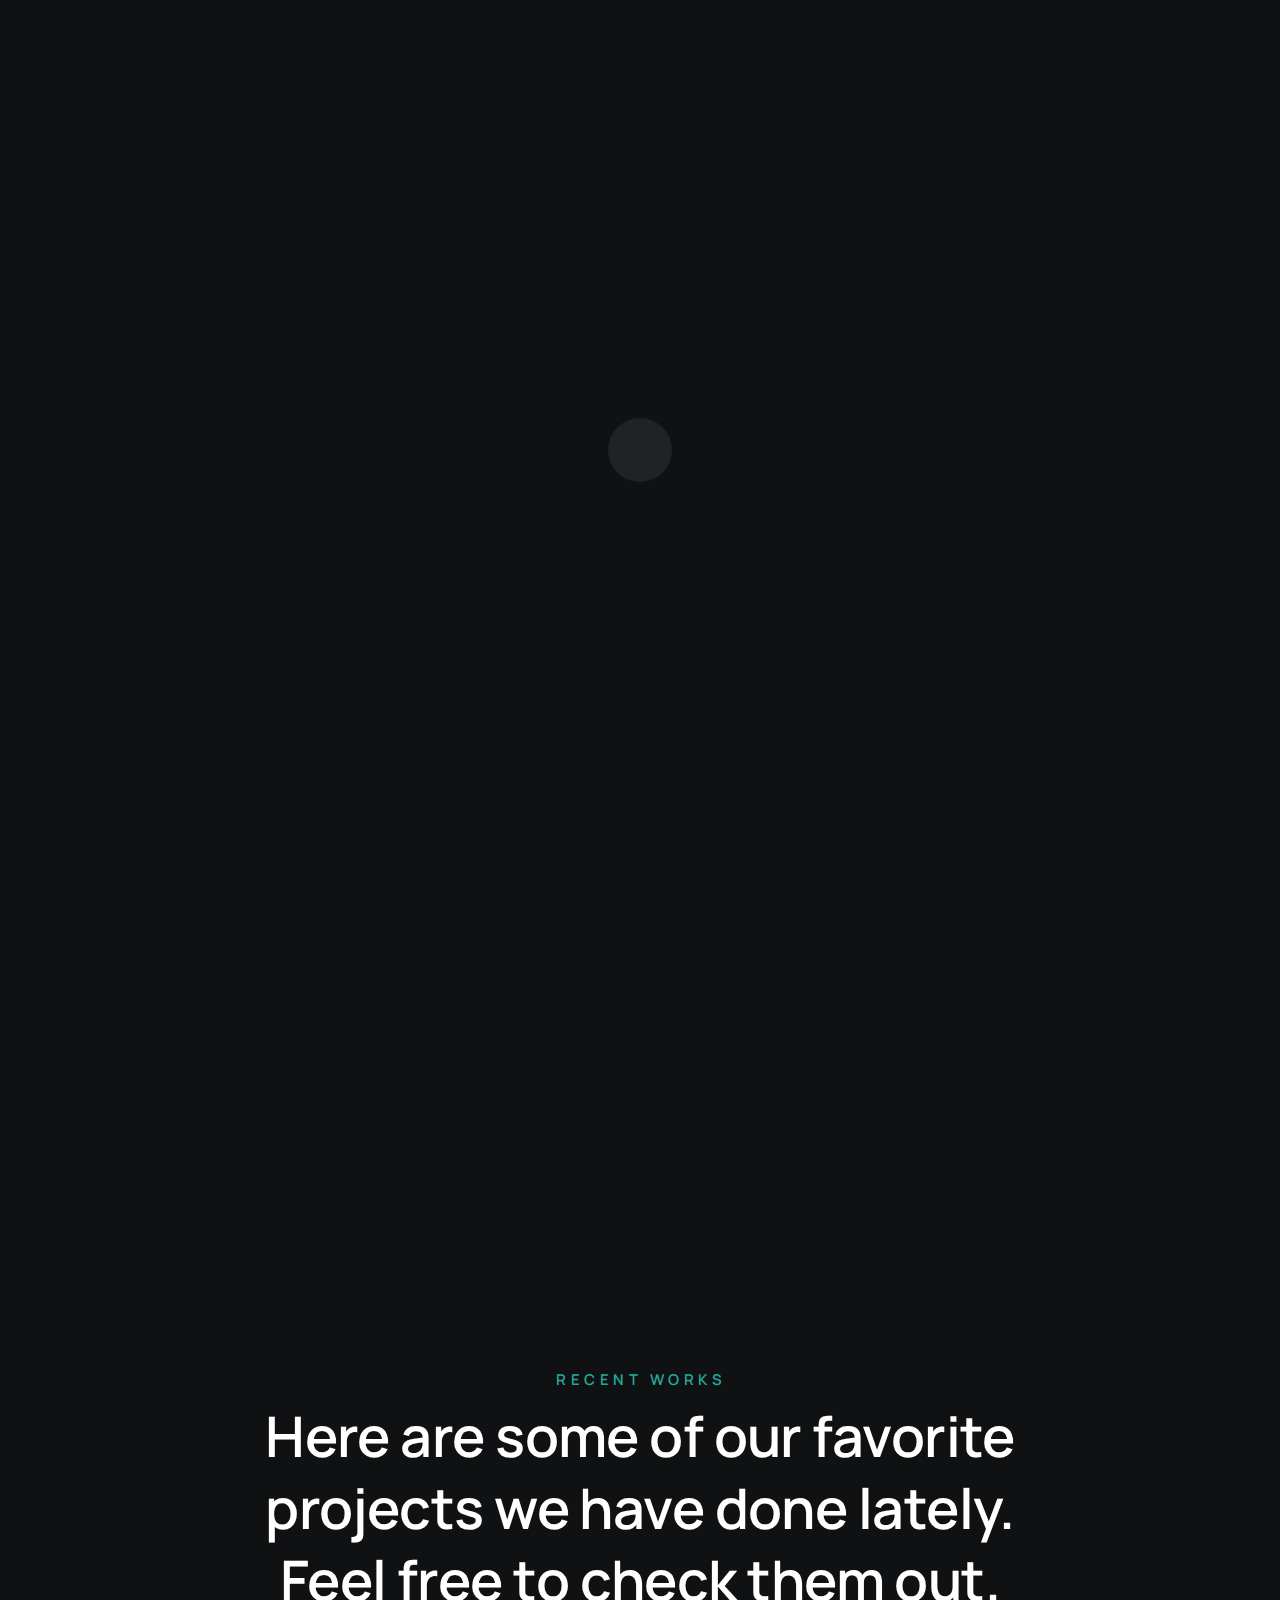
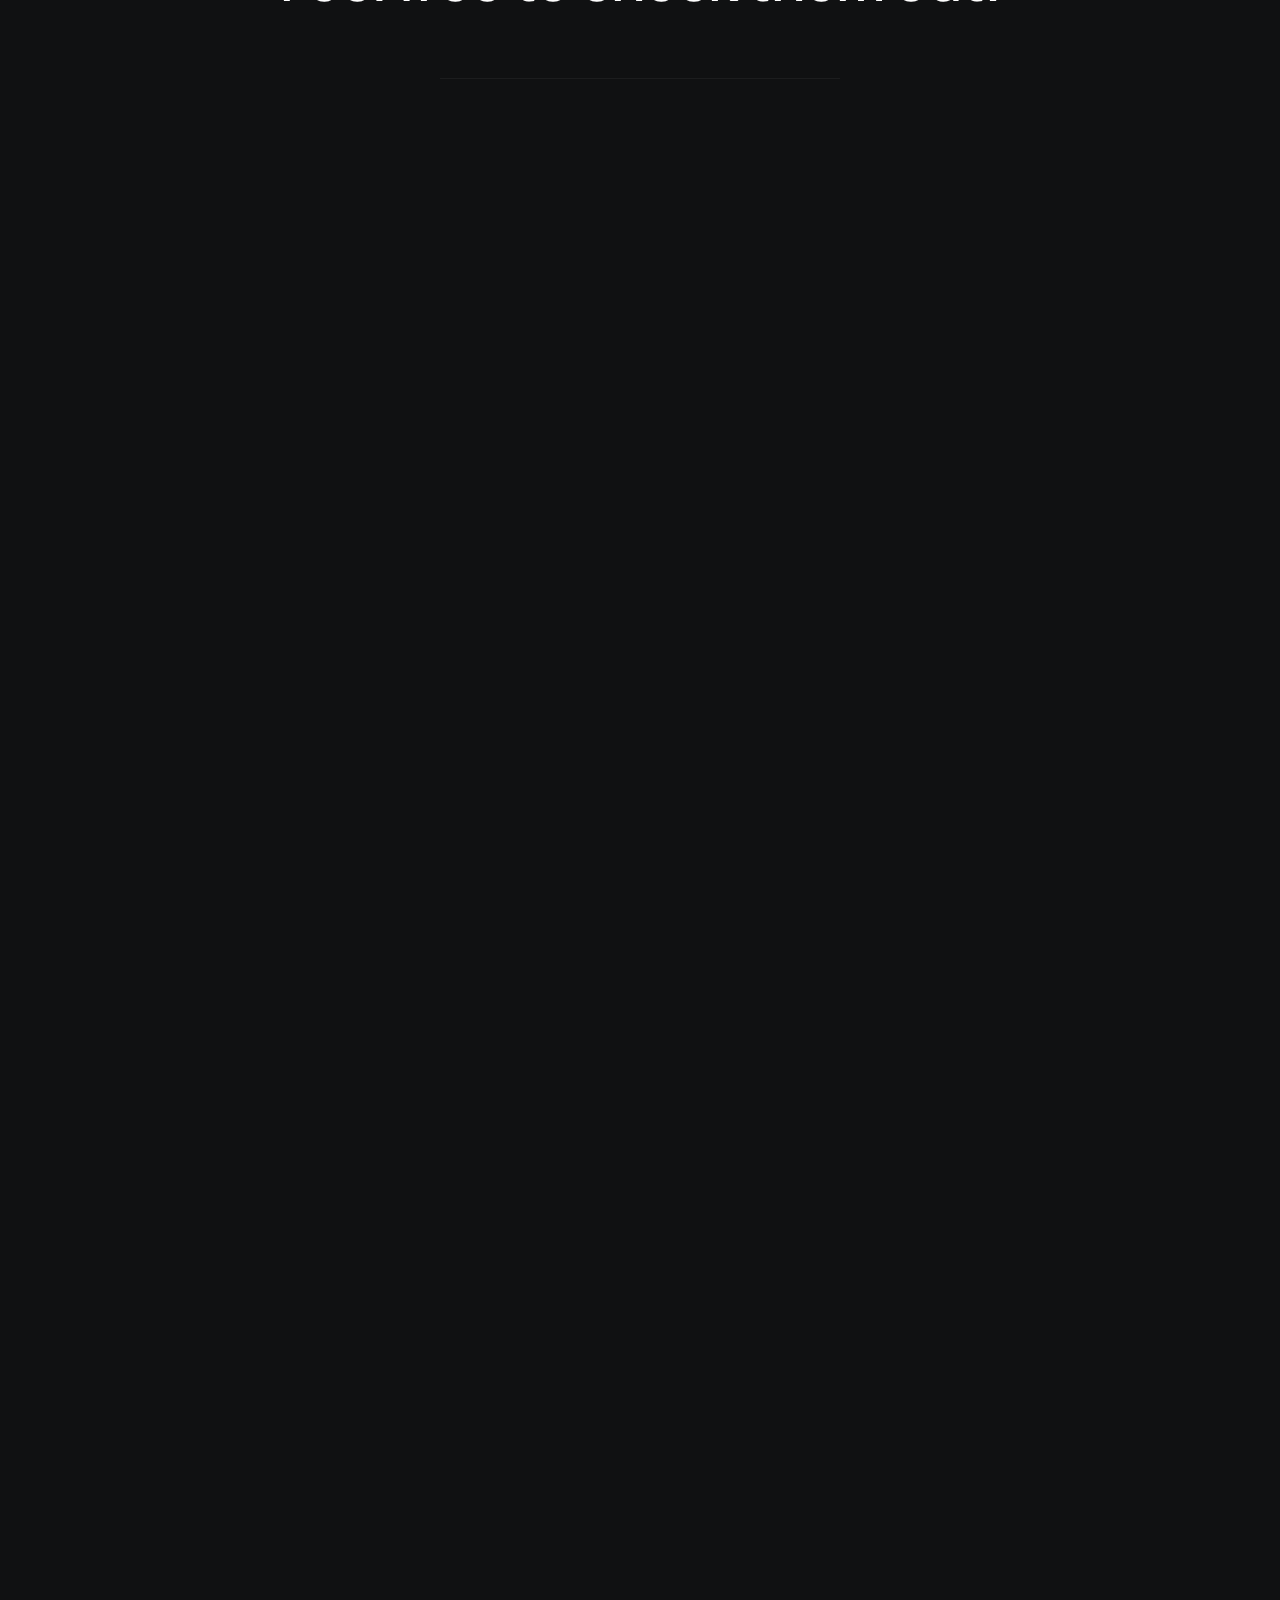
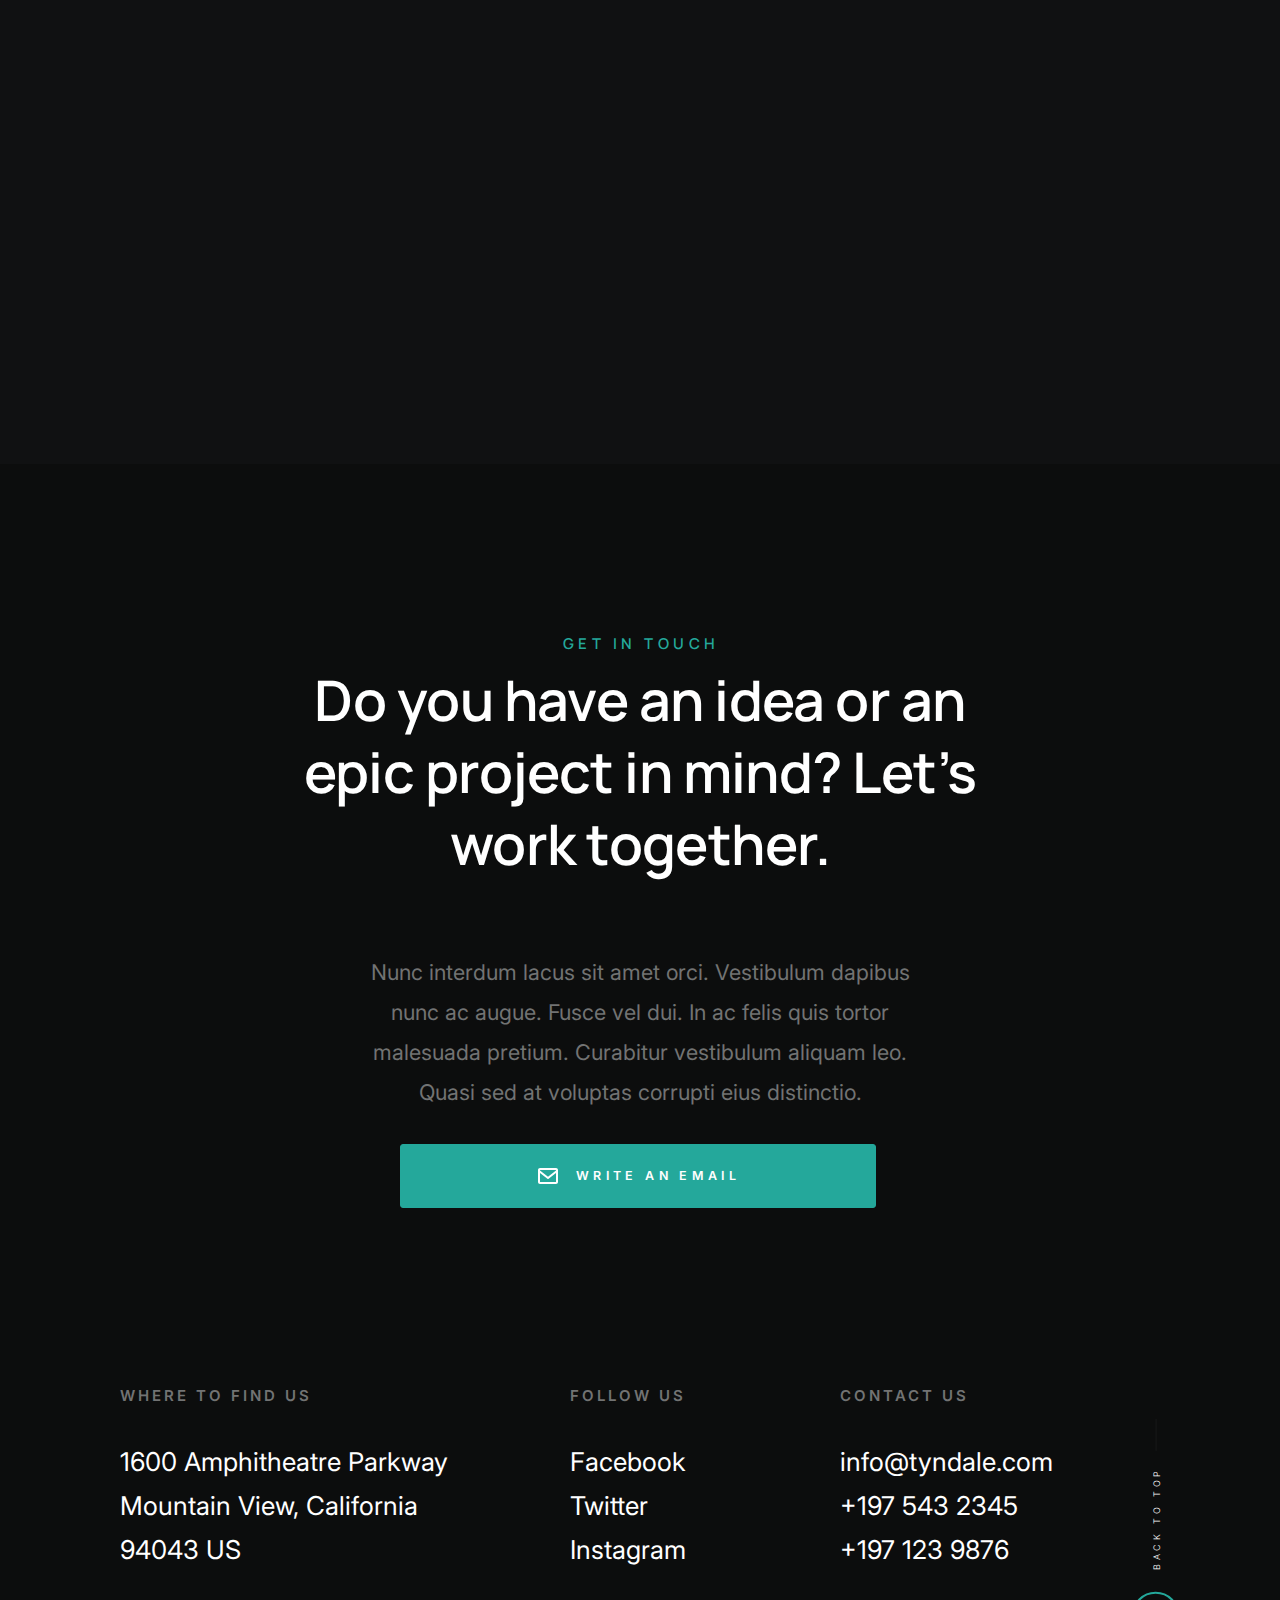
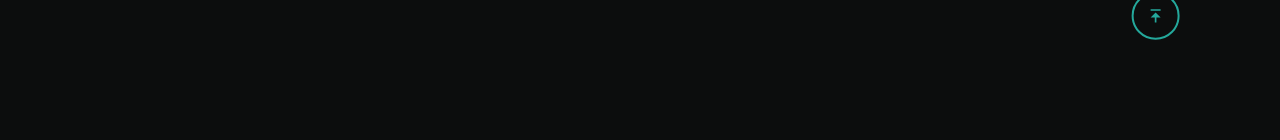
==== index.html @ 9f513bfa "Merge branch 'main' of https://github.com/farouqhabib/NeaEras" ====
<!DOCTYPE html>
<html lang="en" class="no-js" >
<head>

    <!--- basic page needs
    ================================================== -->
    <meta charset="utf-8">
    <meta name="viewport" content="width=device-width, initial-scale=1">
    <title>NeaEras</title>

    <script>
        document.documentElement.classList.remove('no-js');
        document.documentElement.classList.add('js');
    </script>

    <!-- CSS
    ================================================== -->
    <link rel="stylesheet" href="css/vendor.css">
    <link rel="stylesheet" href="css/styles.css">

    <!-- favicons
    ================================================== -->
    <link rel="apple-touch-icon" sizes="180x180" href="Neaeras-Icon.jpg">
    <link rel="icon" type="image/png" sizes="32x32" href="Neaeras-favicon.ico">
    <link rel="icon" type="image/png" sizes="16x16" href="Neaeras-favicon.ico">
    <link rel="manifest" href="site.webmanifest">

</head>

<body id="top">


    <!-- preloader
    ================================================== -->
    <div id="preloader">
        <div id="loader">
        </div>
    </div>


    <!-- page wrap
    ================================================== -->
    <div class="s-pagewrap">



        <!-- # site header 
        ================================================== -->
        <!-- class="s-header" # original class for the header-->
        <header>
            <nav class="navbar">
                <div class="logo">
                    <!-- <img src="assets/images/NeaEra (1).png" alt="Brand logo"> -->
                </div>
                <div class="menu-toggle">
                    <span></span>
                    <span></span>
                    <span></span>
                </div>
            </nav>

            <!-- <div class="s-header__block"> -->
                <div class="s-header__logo">
                    <a class="logo" href="index.html">
                        <img src="images/Neaeras-logo-white.png" alt="Homepage"> 
                    </a>
                </div>

                <!-- <a class="s-header__menu-toggle" href="#0"><span>Menu</span></a>
             </div>  end s-header__block -->

            <!-- <div class="row s-header__nav-wrap">
                <nav class="s-header__nav">
                    <ul>
                        <li class="current"><a href="#intro" class="smoothscroll">Intro</a></li>
                        <li><a href="#services" class="smoothscroll">What We Do</a></li>
                        <li><a href="#works" class="smoothscroll">Our Works</a></li>
                        <li><a href="#contact" class="smoothscroll">Get In Touch</a></li>
                    </ul>
                </nav>

                <ul class="s-header__social">
                    <li>
                        <a href="">
                            <svg xmlns="http://www.w3.org/2000/svg" width="24" height="24" viewBox="0 0 24 24" style="fill:rgba(0, 0, 0, 1);transform:;-ms-filter:"><path d="M20,3H4C3.447,3,3,3.448,3,4v16c0,0.552,0.447,1,1,1h8.615v-6.96h-2.338v-2.725h2.338v-2c0-2.325,1.42-3.592,3.5-3.592 c0.699-0.002,1.399,0.034,2.095,0.107v2.42h-1.435c-1.128,0-1.348,0.538-1.348,1.325v1.735h2.697l-0.35,2.725h-2.348V21H20 c0.553,0,1-0.448,1-1V4C21,3.448,20.553,3,20,3z"></path></svg>
                            <span class="screen-reader-text">Facebook</span>
                        </a>
                    </li>
                    <li>
                        <a href="">
                            <svg xmlns="http://www.w3.org/2000/svg" width="24" height="24" viewBox="0 0 24 24" style="fill:rgba(0, 0, 0, 1);transform:;-ms-filter:"><path d="M19.633,7.997c0.013,0.175,0.013,0.349,0.013,0.523c0,5.325-4.053,11.461-11.46,11.461c-2.282,0-4.402-0.661-6.186-1.809 c0.324,0.037,0.636,0.05,0.973,0.05c1.883,0,3.616-0.636,5.001-1.721c-1.771-0.037-3.255-1.197-3.767-2.793 c0.249,0.037,0.499,0.062,0.761,0.062c0.361,0,0.724-0.05,1.061-0.137c-1.847-0.374-3.23-1.995-3.23-3.953v-0.05 c0.537,0.299,1.16,0.486,1.82,0.511C3.534,9.419,2.823,8.184,2.823,6.787c0-0.748,0.199-1.434,0.548-2.032 c1.983,2.443,4.964,4.04,8.306,4.215c-0.062-0.3-0.1-0.611-0.1-0.923c0-2.22,1.796-4.028,4.028-4.028 c1.16,0,2.207,0.486,2.943,1.272c0.91-0.175,1.782-0.512,2.556-0.973c-0.299,0.935-0.936,1.721-1.771,2.22 c0.811-0.088,1.597-0.312,2.319-0.624C21.104,6.712,20.419,7.423,19.633,7.997z"></path></svg>
                            <span class="screen-reader-text">Twitter</span>
                        </a>
                    </li>
                    <li>
                        <a href="">
                            <svg xmlns="http://www.w3.org/2000/svg" width="24" height="24" viewBox="0 0 24 24" style="fill:rgba(0, 0, 0, 1);transform:;-ms-filter:"><path d="M11.999,7.377c-2.554,0-4.623,2.07-4.623,4.623c0,2.554,2.069,4.624,4.623,4.624c2.552,0,4.623-2.07,4.623-4.624 C16.622,9.447,14.551,7.377,11.999,7.377L11.999,7.377z M11.999,15.004c-1.659,0-3.004-1.345-3.004-3.003 c0-1.659,1.345-3.003,3.004-3.003s3.002,1.344,3.002,3.003C15.001,13.659,13.658,15.004,11.999,15.004L11.999,15.004z"></path><circle cx="16.806" cy="7.207" r="1.078"></circle><path d="M20.533,6.111c-0.469-1.209-1.424-2.165-2.633-2.632c-0.699-0.263-1.438-0.404-2.186-0.42 c-0.963-0.042-1.268-0.054-3.71-0.054s-2.755,0-3.71,0.054C7.548,3.074,6.809,3.215,6.11,3.479C4.9,3.946,3.945,4.902,3.477,6.111 c-0.263,0.7-0.404,1.438-0.419,2.186c-0.043,0.962-0.056,1.267-0.056,3.71c0,2.442,0,2.753,0.056,3.71 c0.015,0.748,0.156,1.486,0.419,2.187c0.469,1.208,1.424,2.164,2.634,2.632c0.696,0.272,1.435,0.426,2.185,0.45 c0.963,0.042,1.268,0.055,3.71,0.055s2.755,0,3.71-0.055c0.747-0.015,1.486-0.157,2.186-0.419c1.209-0.469,2.164-1.424,2.633-2.633 c0.263-0.7,0.404-1.438,0.419-2.186c0.043-0.962,0.056-1.267,0.056-3.71s0-2.753-0.056-3.71C20.941,7.57,20.801,6.819,20.533,6.111z M19.315,15.643c-0.007,0.576-0.111,1.147-0.311,1.688c-0.305,0.787-0.926,1.409-1.712,1.711c-0.535,0.199-1.099,0.303-1.67,0.311 c-0.95,0.044-1.218,0.055-3.654,0.055c-2.438,0-2.687,0-3.655-0.055c-0.569-0.007-1.135-0.112-1.669-0.311 c-0.789-0.301-1.414-0.923-1.719-1.711c-0.196-0.534-0.302-1.099-0.311-1.669c-0.043-0.95-0.053-1.218-0.053-3.654 c0-2.437,0-2.686,0.053-3.655c0.007-0.576,0.111-1.146,0.311-1.687c0.305-0.789,0.93-1.41,1.719-1.712 c0.534-0.198,1.1-0.303,1.669-0.311c0.951-0.043,1.218-0.055,3.655-0.055c2.437,0,2.687,0,3.654,0.055 c0.571,0.007,1.135,0.112,1.67,0.311c0.786,0.303,1.407,0.925,1.712,1.712c0.196,0.534,0.302,1.099,0.311,1.669 c0.043,0.951,0.054,1.218,0.054,3.655c0,2.436,0,2.698-0.043,3.654H19.315z"></path></svg>
                            <span class="screen-reader-text">Instagram</span>
                        </a>
                    </li>
                    <li>
                        <a href="">
                            <svg xmlns="http://www.w3.org/2000/svg" width="24" height="24" viewBox="0 0 24 24" style="fill:rgba(0, 0, 0, 1);transform:;-ms-filter:"><path d="M20.66,6.98c-0.894-1.533-2.107-2.747-3.641-3.64C15.486,2.447,13.813,2,12,2S8.514,2.447,6.98,3.34 C5.447,4.233,4.233,5.447,3.34,6.98S2,10.187,2,12s0.446,3.487,1.34,5.02c0.894,1.534,2.107,2.747,3.641,3.64 C8.514,21.553,10.187,22,12,22s3.486-0.447,5.02-1.34c1.533-0.893,2.747-2.106,3.641-3.64C21.554,15.487,22,13.813,22,12 S21.554,8.513,20.66,6.98z M12,3.66c2,0,3.772,0.64,5.32,1.919c-0.92,1.174-2.286,2.14-4.1,2.9c-1.002-1.813-2.088-3.327-3.261-4.54 C10.641,3.753,11.319,3.66,12,3.66z M5.51,6.8c0.754-0.947,1.656-1.686,2.711-2.22c1.212,1.201,2.325,2.7,3.34,4.5 c-2,0.6-4.114,0.9-6.341,0.9c-0.573,0-1.006-0.013-1.3-0.04C4.227,8.793,4.757,7.747,5.51,6.8z M3.66,12 c0-0.054,0.003-0.12,0.01-0.2c0.007-0.08,0.01-0.146,0.01-0.2c0.254,0.014,0.641,0.02,1.161,0.02c2.666,0,5.146-0.367,7.439-1.1 c0.187,0.373,0.381,0.793,0.58,1.26c-1.32,0.293-2.674,1.006-4.061,2.14S6.4,16.247,5.76,17.5C4.36,15.913,3.66,14.08,3.66,12z M12,20.34c-1.894,0-3.594-0.587-5.101-1.759C7.5,17.394,8.423,16.259,9.67,15.18c1.246-1.08,2.483-1.753,3.71-2.02 c0.772,2.133,1.293,4.339,1.56,6.62C13.966,20.153,12.986,20.34,12,20.34z M19.08,16.38c-0.666,1.066-1.526,1.94-2.58,2.621 c-0.24-2.08-0.7-4.107-1.379-6.081c0.932-0.066,1.765-0.1,2.5-0.1c0.799,0,1.686,0.034,2.659,0.1 C20.146,14.16,19.746,15.313,19.08,16.38z M17.84,11.38c-1.16,0-2.233,0.047-3.22,0.14c-0.254-0.653-0.48-1.193-0.68-1.62 c2.066-0.906,3.532-2.006,4.399-3.3c1.2,1.414,1.854,3.027,1.96,4.84C19.487,11.4,18.667,11.38,17.84,11.38z"></path></svg>
                            <span class="screen-reader-text">Dribbble</span>
                        </a>
                    </li>
                </ul>
            </div> end s-header__nav-wrap -->

      </header>   <!-- end s-header -->
      <div class="fullscreen-menu">
        <div class="title"></div>
        <ul>
            <li class="menu-item-home"><a href="#home">Home</a></li>
            <li class="menu-item-about"><a href="#about">About</a></li>
            <li class="menu-item-services"><a href="#services">Services</a></li>
            <li class="menu-item-contact"><a href="#contact">Contact</a></li>
        </ul>
    </div>

        <!-- # intro 
        ================================================== -->
        <section id="intro" class="s-intro target-section">

            <div class="row">
                <div class="column">
                    <div class="s-intro__top-block">
                        <span class="s-intro__bg"></span>

                        <h1 class="s-intro__text">
                            <span>A</span> WEB DESIGN AND <br>
                            BRANDING <span>AGENCY</span><br>
                            <span>BASED IN TURKEY</span>.
                        </h1>

                        <a href="#works" class="s-intro__scroll-down smoothscroll">
                            <span>Scroll Down</span>
                            <svg xmlns="http://www.w3.org/2000/svg" width="24" height="24" viewBox="0 0 24 24" style="fill:rgba(0, 0, 0, 1);transform:rotate(180deg);-ms-filter:progid:DXImageTransform.Microsoft.BasicImage(rotation=2)"><path d="M21 11L6.414 11 11.707 5.707 10.293 4.293 2.586 12 10.293 19.707 11.707 18.293 6.414 13 21 13z"></path></svg>
                        </a>
                    </div>
                </div>
            </div>

            <div class="row row-x-center s-intro__about-wrap">
                <div class="column s-intro__about">
                    <h2 class="s-intro__about-title">Hello, We Are NeaEra.</h2>

                    <p>
                        At NeaEras, we believe in turning ideas into visually stunning realities. We specialize in crafting unique websites and creating powerful branding designs that make businesses stand out. From sleek, functional websites to memorable logos and complete branding packages, we’re here to help your brand shine.

                        Our team is driven by creativity and a passion for design. Whether you're starting from scratch or looking to refresh your brand, we tailor every project to fit your vision. Let’s build something remarkable together
                    </p>

                </div>
            </div>

            <!-- <div class="row about-stats stats block-lg-one-fourth block-md-one-half block-mob-whole" data-animate-block>
                
                <div class="column stats__item" data-animate-el>
                    <div class="stats__count" data-counter=30><span>30</span>+</div>
                    <h5>Happy Customers</h5>
                    <p>
                    Lorem ipsum dolor sit amet, consectetur adipisicing 
                    elit, sed do eiusmod tempor incididunt ut labore et dolore 
                    magna aliqua. Ut enim ad minim veniam.
                    </p>
                </div>
                <div class="column stats__item" data-animate-el>
                    <div class="stats__count" data-counter=35><span>35</span>+</div>
                    <h5>Hours Work</h5>
                    <p>
                    Eleifend donec pretium vulputate sapien nec sagittis 
                    aliquam malesuada. Eu scelerisque felis imperdiet proin 
                    fermentum leo. Cursus turpis massa tincidunt.
                    </p>
                </div>
                <div class="column stats__item" data-animate-el>
                    <div class="stats__count" data-counter=41><span>41</span>+</div>
                    <h5>Coffee Drinks</h5>
                    <p>
                    Volutpat commodo sed egestas egestas fringilla phasellus 
                    faucibus scelerisque. Est velit egestas dui id ornare. 
                    Leo urna molestie at elementum.
                    </p>
                </div>
                <div class="column stats__item" data-animate-el>
                    <div class="stats__count" data-counter=38><span>38</span>+</div>
                    <h5>Completed Projects</h5> 
                    <p>
                    Nulla pharetra diam sit amet nisl suscipit adipiscing 
                    bibendum est. Quis risus sed vulputate odio ut. 
                    Lectus arcu bibendum at varius vel eu facilisis.
                    </p>
                </div>
    
            </div> end about-stats -->

        </section> <!-- end s-intro -->


        <!-- # services
        ================================================== -->
        <!-- <section id="services" class="s-services target-section">

            <div class="row section-header has-bottom-sep">
                <div class="column lg-12">
                    <h3 class="text-pretitle">What We Do</h3>
                    <h1 class="text-display-title">
                        We’ve got everything you <br>
                        need to launch and grow <br>
                        your business
                    </h1>
                </div>
            </div> end section-header -->
<!--     
            <div class="row services-list block-lg-one-half block-tab-whole" data-animate-block>
    
                <div class="column service-item" data-animate-el>
                    <div class="service-icon-block">
                        <span class="service-icon service-icon--product-design"></span>
                    </div>
                    <div class="service-text">
                        <h3 class="h4">Product Design</h3>
                        <p>Nemo cupiditate ab quibusdam quaerat impedit magni. Earum suscipit ipsum laudantium. 
                        Quo delectus est. Maiores voluptas ab sit natus veritatis ut. Debitis nulla cumque veritatis.
                        Sunt suscipit voluptas ipsa in tempora esse soluta sint aliquam rhoncus elit.
                        </p>
                    </div>
                </div>
    
                <div class="column service-item" data-animate-el>
                    <div class="service-icon-block">
                        <span class="service-icon service-icon--branding"></span>
                    </div>
                    <div class="service-text">
                        <h3 class="h4">Branding</h3>
                        <p>Nulla pharetra diam sit amet nisl suscipit adipiscing bibendum est. Quis risus sed vulputate 
                        odio ut. Lectus arcu bibendum at varius vel. Lorem ipsum dolor sit amet consectetur adipiscing 
                        elit pellentesque. In nulla posuere sollicitudin aliquam ultrices.
                        </p>
                    </div>
                </div>
    
                <div class="column service-item" data-animate-el>
                    <div class="service-icon-block">
                        <span class="service-icon service-icon--frontend"></span>
                    </div>
                    <div class="service-text">
                        <h3 class="h4">Frontend Development</h3>
                        <p>Eleifend donec pretium vulputate sapien nec sagittis aliquam malesuada. Eu scelerisque felis 
                        imperdiet proin fermentum leo. Cursus turpis massa tincidunt dui. Quis commodo odio aenean sed 
                        adipiscing diam donec adipiscing. Congue mauris rhoncus elit.
                        </p>
                    </div>
                </div>
    
                <div class="column service-item" data-animate-el>
                    <div class="service-icon-block">
                        <span class="service-icon service-icon--research"></span>
                    </div>
                    <div class="service-text">
                        <h3 class="h4">UX Research</h3>
                        <p>Nemo cupiditate ab quibusdam quaerat impedit magni. Earum suscipit ipsum laudantium. 
                        Quo delectus est. Maiores voluptas ab sit natus veritatis ut. Debitis nulla cumque veritatis.
                        Sunt suscipit voluptas ipsa in tempora esse soluta sint donec adipiscing.
                        </p>
                    </div>
                </div>
    
                <div class="column service-item" data-animate-el>
                    <div class="service-icon-block">
                        <span class="service-icon service-icon--illustration"></span>
                    </div>
                    <div class="service-text">
                        <h3 class="h4">Illustration</h3>
                        <p>Lorem ipsum dolor sit amet, consectetur adipiscing elit, sed do eiusmod tempor incididunt 
                        ut labore et dolore magna aliqua. Venenatis lectus magna fringilla urna. Lectus vestibulum 
                        mattis ullamcorper velit sed ullamcorper morbi. Sit amet aliquam.
                        </p>
                    </div>
                </div>
        
                <div class="column service-item" data-animate-el>
                    <div class="service-icon-block">
                        <span class="service-icon service-icon--ecommerce"></span>
                    </div>
                    <div class="service-text">
                        <h3 class="h4">E-Commerce</h3>
                        <p>Nullam eget felis eget nunc. Adipiscing commodo elit at imperdiet dui accumsan. Condimentum 
                        mattis pellentesque id nibh tortor id aliquet lectus proin. Orci eu lobortis elementum nibh 
                        tellus. Tortor vitae purus faucibus ornare suspendisse.
                        </p>
                    </div>  -->
                <!-- </div>  -->
    
            <!--</div>  end services-list -->

        <!--</section>  end s-services -->


        <!-- ## works
        ================================================== -->
        <section id="works" class="s-works target-section">

            <div class="row section-header section-header--dark has-bottom-sep">
                <div class="column lg-12">
                    <h3 class="text-pretitle">Recent Works</h3>
                    <h1 class="text-display-title">Here are some of our favorite projects we have done lately. Feel free to  check them out.</h1>
                </div>
            </div> <!-- end section-header -->

            <div class="row folio-list block-lg-one-third block-tab-one-half block-stack-on-550 collapse" data-animate-block>

                <div class="column">
                    <div class="folio-item" data-animate-el>
                        <div class="folio-item__thumb">
                            <a class="folio-item__thumb-link" href="images/Nportfolio/NeaEra-home-page-(2100 x 1400 px) (7).jpg" title="Black Stone" data-size="1050x700">
                                <img src="images/Nportfolio/HP-BC.png" 
                                    srcset="images/Nportfolio/HP-BC.png 1x, images/Nportfolio/HP-BC2X.png 2x" alt="">
                            </a>
                        </div>
                        <div class="folio-item__info">
                            <div class="folio-item__cat">Web Design, Logo Design, Branding, UX/UI, Visual Identity </div>
                            <h4 class="folio-item__title">Black Stone</h4>
                        </div>
                        <a href="Blackstone.html" title="Project Link" class="folio-item__project-link">Project Link</a>
                        <div class="folio-item__caption">
                            <p>We crafted a fully responsive website and executed a complete rebranding, including logo design, color schemes, and visual identity, creating a cohesive and modern digital presence.</p>
                        </div>
                    </div>
                </div> <!-- end column -->
                <div class="column">
                    <div class="folio-item" data-animate-el>
                        <div class="folio-item__thumb">
                            <a class="folio-item__thumb-link" href="images/Nportfolio/HP-PR.png" title="Music Life" data-size="1050x700">
                                <img src="images/Nportfolio/HP-PR.png" 
                                     srcset="images/Nportfolio/HP-PR.png 1x, images/Nportfolio/HP-PR2X.png 2x" alt="">
                            </a>
                        </div>
                        <div class="folio-item__info">
                            <div class="folio-item__cat">Web Design, Branding, UX/UI, Visual Identity</div>
                            <h4 class="folio-item__title">Pullokiska</h4>
                        </div>
                        <a href="pullokiska.html" title="Project Link" class="folio-item__project-link">Project Link</a>
                        <div class="folio-item__caption">
                            <p>Developed a user-friendly website and created a comprehensive branding package, including visual elements, brand colors, and tone, to elevate their digital presence.</p>
                        </div>
                    </div>
                </div> <!-- end column -->
                <div class="column">
                    <div class="folio-item" data-animate-el>
                        <div class="folio-item__thumb">
                            <a class="folio-item__thumb-link" href="images/Nportfolio/NeaEra-home-page-(2100 x 1400 px) (5).jpg" Title="OI Logo" data-size="1050x700">
                                <img src="images/Nportfolio/HP-AG.png" 
                                     srcset="images/Nportfolio/HP-AG.png 1x, images/Nportfolio/HP-AG2X.png 2x" alt="">
                            </a>
                        </div>
                        <div class="folio-item__info">
                            <div class="folio-item__cat">Web Design, Logo Design, Branding, Typography, UX/UI</div>
                            <h4 class="folio-item__title">Ansari Group</h4>
                        </div>
                        <a href="ansari.html" title="Project Link" class="folio-item__project-link">Project Link</a>
                        <div class="folio-item__caption">
                            <p>  Delivered a professional website with full branding services, incorporating logo creation, typography, and brand guidelines to align with their vision and expand their market reach.</p>
                        </div>
                    </div>
                </div> <!-- end column -->
                <div class="column">
                    <div class="folio-item" data-animate-el>
                        <div class="folio-item__thumb">
                            <a class="folio-item__thumb-link" href="images/Nportfolio/NeaEra-home-page-(2100 x 1400 px) (3).jpg" title="Corrugated Sheets" data-size="1050x700">
                                <img src="images/Nportfolio/HP-WP.png" 
                                     srcset="images/Nportfolio/HP-WP.png 1x, images/Nportfolio/HP-WP2X.png 2x" alt="">
                            </a>
                        </div>
                        <div class="folio-item__info">
                            <div class="folio-item__cat">Podcast Production, Content Creation, Audio Design</div>
                            <h4 class="folio-item__title">Wecontrol</h4>
                        </div>
                        <a href="wecontrol.html" title="Project Link" class="folio-item__project-link">Project Link</a>
                        <div class="folio-item__caption">
                            <p>Produced a high-quality podcast, from concept to execution, ensuring engaging content and seamless audio production to help them reach their audience effectively.</p>
                        </div>
                    </div>
                </div> <!-- end column -->
                <div class="column">
                    <div class="folio-item" data-animate-el>
                        <div class="folio-item__thumb">
                            <a class="folio-item__thumb-link" href="images/Nportfolio/NeaEra-home-page-(2100 x 1400 px) (4).jpg" title="Sand Dunes" data-size="1050x700">
                                <img src="images/Nportfolio/HP-ZA.png" 
                                     srcset="images/Nportfolio/HP-ZA.png 1x, images/Nportfolio/HP-ZA2X.png 2x" alt="">
                            </a>
                        </div>
                        <div class="folio-item__info">
                            <div class="folio-item__cat">Podcast Production, Content Creation, Audio Design</div>
                            <h4 class="folio-item__title">Hnager Talk</h4>
                        </div>
                        <a href="zenith.html" title="Project Link" class="folio-item__project-link">
                            Project Link
                        </a>
                        <div class="folio-item__caption">
                            <p>Designed and launched a professional podcast with crisp audio production, providing a platform for meaningful conversations in the aerospace industry.</p>
                        </div>
                    </div>
                </div> <!-- end column -->
                <div class="column">
                    <div class="folio-item" data-animate-el>
                        <div class="folio-item__thumb">
                            <a class="folio-item__thumb-link" href="images/Nportfolio/NeaEra-home-page-(2100 x 1400 px).jpg" title="The Lamp" data-size="1050x700">
                                <img src="images/Nportfolio/HP-AP.png" 
                                     srcset="images/Nportfolio/HP-AP.png 1x, images/Nportfolio/HP-AP2X.png 2x" alt="">
                            </a>
                        </div>
                        <div class="folio-item__info">
                            <div class="folio-item__cat">Branding, Visual Identity, Logo Design</div>
                            <h4 class="folio-item__title">Zenith Aerospace</h4>
                        </div>
                        <a href="aerospace.html" title="Project Link" class="folio-item__project-link">Project Link</a>
                        <div class="folio-item__caption">
                            <p>Focused on branding, delivering a fresh and impactful brand identity that reflects their innovation and expertise in the aerospace field.</p>
                        </div>
                    </div>
                </div> <!-- end column -->
    
            </div> <!-- folio-list -->

            <div class="row clients-outer" data-animate-block>
                <div class="column lg-12">

                    <h3 class="text-clients-title" data-animate-el>
                        We've had the priveledge with working with <br> 
                        some of the largest and most iconic brands
                    </h3>

                    <div class="swiper-container clients" data-animate-el>
                        <div class="swiper-wrapper clients__content">
                            <a href="#0" title="" class="swiper-slide clients__slide"><img src="images/logo1.png" /></a>
                            <a href="#0" title="" class="swiper-slide clients__slide"><img src="images/icons/clients/atom.svg" /></a>
                            <a href="#0" title="" class="swiper-slide clients__slide"><img src="images/icons/clients/github.svg" /></a>
                            <a href="#0" title="" class="swiper-slide clients__slide"><img src="images/icons/clients/redhat.svg" /></a>
                            <a href="#0" title="" class="swiper-slide clients__slide"><img src="images/icons/clients/medium.svg" /></a>
                            <a href="#0" title="" class="swiper-slide clients__slide"><img src="images/icons/clients/messenger.svg" /></a>
                        </div>

                        <!-- <div class="swiper-pagination"></div> -->
                    </div> <!-- end clients -->

                </div> <!-- end column -->
            </div> <!-- end clients-outer -->

            <!-- <div class="video-block">
                <span class="video-block__bg-left"></span>
                <span class="video-block__bg-right"></span>

                <div class="video-block__content">
                    <a href="https://player.vimeo.com/video/14592941?color=00a650&title=0&byline=0&portrait=0" class="video-link">
                        <svg xmlns="http://www.w3.org/2000/svg" width="24" height="24" viewBox="0 0 24 24" style="fill:rgba(0, 0, 0, 1);transform:;-ms-filter:"><path d="M7 6L7 18 17 12z"></path></svg>
                    </a>

                    <p class="video-caption">
                        Watch Video
                    </p>
                </div>
            </div> end video-block -->

            <div class="row testimonials" data-animate-block>
                <div class="column lg-12">
    
                    <div class="swiper-container testimonial-slider" data-animate-el>
    
                        <div class="swiper-wrapper">

                            <div class="testimonial-slider__slide swiper-slide">
                                <div class="testimonial-slider__author">
                                    <img src="images/avatars/user-02.jpg" alt="Author image" class="testimonial-slider__avatar">
                                    <cite class="testimonial-slider__cite">
                                        <strong>Tim Cook</strong>
                                        <span>CEO, Apple</span>
                                    </cite>
                                </div>
                                <p>
                                Molestiae incidunt consequatur quis ipsa autem nam sit enim magni. Voluptas tempore rem. 
                                Explicabo a quaerat sint autem dolore ducimus ut consequatur neque. Nisi dolores quaerat fuga rem nihil nostrum.
                                Laudantium quia consequatur molestias.
                                </p>
                            </div> <!-- end testimonial-slider__slide -->
            
                            <div class="testimonial-slider__slide swiper-slide">
                                <div class="testimonial-slider__author">
                                    <img src="images/avatars/user-03.jpg" alt="Author image" class="testimonial-slider__avatar">
                                    <cite class="testimonial-slider__cite">
                                        <strong>Sundar Pichai</strong>
                                        <span>CEO, Google</span>
                                    </cite>
                                </div>
                                <p>
                                Excepturi nam cupiditate culpa doloremque deleniti repellat. Veniam quos repellat voluptas animi adipisci.
                                Nisi eaque consequatur. Voluptatem dignissimos ut ducimus accusantium perspiciatis.
                                Quasi voluptas eius distinctio. Atque eos maxime.
                                </p>
                            </div> <!-- end testimonial-slider__slide -->
            
                            <!-- <div class="testimonial-slider__slide swiper-slide">
                                <div class="testimonial-slider__author">
                                    <img src="images/avatars/user-01.jpg" alt="Author image" class="testimonial-slider__avatar">
                                    <cite class="testimonial-slider__cite">
                                        <strong>Satya Nadella</strong>
                                        <span>CEO, Microsoft</span>
                                    </cite>
                                </div>
                                <p>
                                Repellat dignissimos libero. Qui sed at corrupti expedita voluptas odit. Nihil ea quia nesciunt. Ducimus aut sed ipsam.  
                                Autem eaque officia cum exercitationem sunt voluptatum accusamus. Quasi voluptas eius distinctio.
                                Voluptatem dignissimos ut.
                                </p>
                            </div> end testimonial-slider__slide -->
    
                            <!-- <div class="testimonial-slider__slide swiper-slide">
                                <div class="testimonial-slider__author">
                                    <img src="images/avatars/user-06.jpg" alt="Author image" class="testimonial-slider__avatar">
                                    <cite class="testimonial-slider__cite">
                                        <strong>Jeff Bezos</strong>
                                        <span>CEO, Amazon</span>
                                    </cite>
                                </div>
                                <p>
                                Nunc interdum lacus sit amet orci. Vestibulum dapibus nunc ac augue. Fusce vel dui. In ac felis 
                                quis tortor malesuada pretium. Curabitur vestibulum aliquam leo. Qui sed at corrupti expedita voluptas odit. 
                                Nihil ea quia nesciunt. Ducimus aut sed ipsam.
                                </p>
                            </div> end testimonial-slider__slide -->
        
                        </div> <!-- end swiper-wrapper -->
    
<<<<<<< HEAD
                        <div class="swiper-pagination"></div>    
=======
                        <div class="swiper-pagination"></div> 
>>>>>>> 9f3faf4dbc466acdfaee5e4490f25833fcfaf3f9
    
                    </div> <!-- end swiper-container -->
    
                </div> <!-- end column -->
            </div> <!-- end row testimonials -->

        </section> <!-- end s-works -->


        <!-- ## contact
        ================================================== -->
        <section id="contact" class="s-contact target-section">

            <div class="row section-header section-header--dark">
                <div class="column lg-12">
                    <h3 class="text-pretitle">Get In Touch</h3>
                    <h1 class="text-display-title">
                        Do you have an idea or an epic project in mind? Let’s work together.
                    </h1>
                </div>
            </div>

            <div class="row row-x-center text-center s-contact__content">
                <div class="column lg-12">
                    <p class="lead">
                    Nunc interdum lacus sit amet orci. Vestibulum dapibus nunc ac augue. Fusce vel dui. In ac felis 
                    quis tortor malesuada pretium. Curabitur vestibulum aliquam leo. Quasi sed at voluptas corrupti eius distinctio.
                    </p>
                    <div class="btn-wrap">
                        <a href="#0" class="btn btn--primary">
                            <svg xmlns="http://www.w3.org/2000/svg" width="24" height="24" viewBox="0 0 24 24" style="fill:rgba(0, 0, 0, 1);transform:;-ms-filter:"><path d="M20,4H4C2.897,4,2,4.897,2,6v12c0,1.103,0.897,2,2,2h16c1.103,0,2-0.897,2-2V6C22,4.897,21.103,4,20,4z M20,6v0.511 l-8,6.223L4,6.512V6H20z M4,18V9.044l7.386,5.745C11.566,14.93,11.783,15,12,15s0.434-0.07,0.614-0.211L20,9.044L20.002,18H4z"></path></svg>
                            Write An Email
                        </a>
                    </div>
                </div>
            </div>

            <footer class="s-footer">

                <div class="row s-footer__top">
                    <div class="column lg-5 md-8 stack-on-700 s-footer__block contact-address">
                        <h4 class="h6">Where to Find Us</h4>
        
                        <p>
                        1600 Amphitheatre Parkway <br>
                        Mountain View, California <br>
                        94043  US
                        </p>
                    </div>

                    <div class="column lg-3 md-4 stack-on-700 s-footer__block contact-social">
                        <h4 class="h6">Follow Us</h4>
        
                        <ul class="contact-list">
                            <li><a href="#0">Facebook</a></li>
                            <li><a href="#0">Twitter</a></li>
                            <li><a href="#0">Instagram</a></li>
                        </ul>
                    </div>
        
                    <div class="column lg-3 md-12 s-footer__block contact-number">
                        <h4 class="h6">Contact Us</h4>
        
                        <ul class="contact-list">
                            <li><a href="mailto:#0">info@tyndale.com</a></li>
                            <li><a href="tel:197-543-2345">+197 543 2345</a></li>
                            <li><a href="tel:197-123-9876">+197 123 9876</a></li>
                        </ul>
                    </div>
                </div> <!-- end s-footer__top -->

                <div class="row s-footer__bottom">
                    <div class="column ss-copyright">
                        <!-- <span>© Copyright Tyndale 2021</span>  -->
                        <!-- <span>Design by <a href="https://www.styleshout.com/">StyleShout</a></span> -->
                    </div>

                    <div class="ss-go-top">
                        <a class="smoothscroll" title="Back to Top" href="#top">
                            <span class="ss-go-top__icon">
                                <svg xmlns="http://www.w3.org/2000/svg" width="24" height="24" viewBox="0 0 24 24" style="fill:rgba(0, 0, 0, 1);transform:rotate(90deg);-ms-filter:progid:DXImageTransform.Microsoft.BasicImage(rotation=1)"><path d="M6 4H18V6H6zM11 14L11 20 13 20 13 14 18 14 12 8 6 14z"></path></svg>
                            </span>
                            <span class="ss-go-top__text">Back to Top</span>
                        </a>
                    </div>
                </div> <!-- end s-footer__top -->

            </footer>

        </section> <!-- end s-contact -->

    </div> <!-- end -s-pagewrap -->


    <!-- photoswipe background
    ================================================== -->
    <div aria-hidden="true" class="pswp" role="dialog" tabindex="-1">

        <div class="pswp__bg"></div>
        <div class="pswp__scroll-wrap">

            <div class="pswp__container">
                <div class="pswp__item"></div>
                <div class="pswp__item"></div>
                <div class="pswp__item"></div>
            </div>

            <div class="pswp__ui pswp__ui--hidden">
                <div class="pswp__top-bar">
                    <div class="pswp__counter"></div><button class="pswp__button pswp__button--close" title="Close (Esc)"></button> <button class="pswp__button pswp__button--share" title=
                    "Share"></button> <button class="pswp__button pswp__button--fs" title="Toggle fullscreen"></button> <button class="pswp__button pswp__button--zoom" title=
                    "Zoom in/out"></button>
                    <div class="pswp__preloader">
                        <div class="pswp__preloader__icn">
                            <div class="pswp__preloader__cut">
                                <div class="pswp__preloader__donut"></div>
                            </div>
                        </div>
                    </div>
                </div>
                <div class="pswp__share-modal pswp__share-modal--hidden pswp__single-tap">
                    <div class="pswp__share-tooltip"></div>
                </div><button class="pswp__button pswp__button--arrow--left" title="Previous (arrow left)"></button> <button class="pswp__button pswp__button--arrow--right" title=
                "Next (arrow right)"></button>
                <div class="pswp__caption">
                    <div class="pswp__caption__center"></div>
                </div>
            </div>

        </div>

    </div> <!-- end photoSwipe background -->


    <!-- Java Script
    ================================================== -->
    <script src="js/plugins.js"></script>
    <script src="js/main.js"></script>

</body>
</html>
---- css/vendor.css ----
/* ===================================================================
 * Tyndale Third-party Stylesheets
 * Template Ver. 1.0.0
 * 06-17-2021
 * -------------------------------------------------------------------
 *
 * TOC:
 * # PrismJS
 * # Swiper 
 * # PhotoSwipe Main CSS
 * # PhotoSwipe Skin
 * # Basiclightbox
 *
 * ------------------------------------------------------------------- */

/* ===================================================================
 * # PrismJS 1.20.0
 *   https://prismjs.com/download.html#themes=prism-tomorrow&languages=markup+css+clike+javascript+markup-templating+php
 *   
 *   prism.js tomorrow night eighties for JavaScript, CoffeeScript, CSS and HTML
 *   Based on https://github.com/chriskempson/tomorrow-theme
 *   @author Rose Pritchard
 * ------------------------------------------------------------------- */
code[class*="language-"],
pre[class*="language-"] {
    color           : #ccc;
    background      : none;
    font-family     : var(--font-mono);
    font-size       : calc(var(--text-size) * 0.9444);
    text-align      : left;
    white-space     : pre;
    word-spacing    : normal;
    word-break      : normal;
    word-wrap       : normal;
    line-height     : var(--vspace-1);
    -moz-tab-size   : 4;
    -o-tab-size     : 4;
    tab-size        : 4;
    -webkit-hyphens : none;
    -moz-hyphens    : none;
    -ms-hyphens     : none;
    hyphens         : none;
}

/* Code blocks */
pre[class*="language-"] {
    padding  : var(--vspace-0_5) 0 var(--vspace-1);
    margin   : 0;
    overflow : auto;
}

:not(pre)>code[class*="language-"],
pre[class*="language-"] {
    background : #2d2d2d;
}

/* Inline code */
:not(pre)>code[class*="language-"] {
    padding     : .1em;
    white-space : normal;
}

.token.comment,
.token.block-comment,
.token.prolog,
.token.doctype,
.token.cdata {
    color : #999;
}

.token.punctuation {
    color : #ccc;
}

.token.tag,
.token.attr-name,
.token.namespace,
.token.deleted {
    color : #e2777a;
}

.token.function-name {
    color : #6196cc;
}

.token.boolean,
.token.number,
.token.function {
    color : #f08d49;
}

.token.property,
.token.class-name,
.token.constant,
.token.symbol {
    color : #f8c555;
}

.token.selector,
.token.important,
.token.atrule,
.token.keyword,
.token.builtin {
    color : #cc99cd;
}

.token.string,
.token.char,
.token.attr-value,
.token.regex,
.token.variable {
    color : #7ec699;
}

.token.operator,
.token.entity,
.token.url {
    color : #67cdcc;
}

.token.important,
.token.bold {
    font-weight : bold;
}

.token.italic {
    font-style : italic;
}

.token.entity {
    cursor : help;
}

.token.inserted {
    color : green;
}


/* ===================================================================
 * # Swiper 6.4.5
 *   Most modern mobile touch slider and framework with hardware accelerated transitions
 *   https://swiperjs.com
 *
 *   Copyright 2014-2020 Vladimir Kharlampidi
 *
 *   Released under the MIT License
 *
 *   Released on: December 18, 2020
 * ------------------------------------------------------------------- */
@font-face {
    font-family : "swiper-icons";
    src         : url("data:application/font-woff;charset=utf-8;base64, [base64]//wADZ2x5ZgAAAywAAADMAAAD2MHtryVoZWFkAAABbAAAADAAAAA2E2+eoWhoZWEAAAGcAAAAHwAAACQC9gDzaG10eAAAAigAAAAZAAAArgJkABFsb2NhAAAC0AAAAFoAAABaFQAUGG1heHAAAAG8AAAAHwAAACAAcABAbmFtZQAAA/gAAAE5AAACXvFdBwlwb3N0AAAFNAAAAGIAAACE5s74hXjaY2BkYGAAYpf5Hu/j+W2+MnAzMYDAzaX6QjD6/4//Bxj5GA8AuRwMYGkAPywL13jaY2BkYGA88P8Agx4j+/8fQDYfA1AEBWgDAIB2BOoAeNpjYGRgYNBh4GdgYgABEMnIABJzYNADCQAACWgAsQB42mNgYfzCOIGBlYGB0YcxjYGBwR1Kf2WQZGhhYGBiYGVmgAFGBiQQkOaawtDAoMBQxXjg/wEGPcYDDA4wNUA2CCgwsAAAO4EL6gAAeNpj2M0gyAACqxgGNWBkZ2D4/wMA+xkDdgAAAHjaY2BgYGaAYBkGRgYQiAHyGMF8FgYHIM3DwMHABGQrMOgyWDLEM1T9/w8UBfEMgLzE////P/5//f/V/xv+r4eaAAeMbAxwIUYmIMHEgKYAYjUcsDAwsLKxc3BycfPw8jEQA/[base64]/uznmfPFBNODM2K7MTQ45YEAZqGP81AmGGcF3iPqOop0r1SPTaTbVkfUe4HXj97wYE+yNwWYxwWu4v1ugWHgo3S1XdZEVqWM7ET0cfnLGxWfkgR42o2PvWrDMBSFj/IHLaF0zKjRgdiVMwScNRAoWUoH78Y2icB/yIY09An6AH2Bdu/UB+yxopYshQiEvnvu0dURgDt8QeC8PDw7Fpji3fEA4z/PEJ6YOB5hKh4dj3EvXhxPqH/SKUY3rJ7srZ4FZnh1PMAtPhwP6fl2PMJMPDgeQ4rY8YT6Gzao0eAEA409DuggmTnFnOcSCiEiLMgxCiTI6Cq5DZUd3Qmp10vO0LaLTd2cjN4fOumlc7lUYbSQcZFkutRG7g6JKZKy0RmdLY680CDnEJ+UMkpFFe1RN7nxdVpXrC4aTtnaurOnYercZg2YVmLN/d/gczfEimrE/fs/bOuq29Zmn8tloORaXgZgGa78yO9/cnXm2BpaGvq25Dv9S4E9+5SIc9PqupJKhYFSSl47+Qcr1mYNAAAAeNptw0cKwkAAAMDZJA8Q7OUJvkLsPfZ6zFVERPy8qHh2YER+3i/BP83vIBLLySsoKimrqKqpa2hp6+jq6RsYGhmbmJqZSy0sraxtbO3sHRydnEMU4uR6yx7JJXveP7WrDycAAAAAAAH//wACeNpjYGRgYOABYhkgZgJCZgZNBkYGLQZtIJsFLMYAAAw3ALgAeNolizEKgDAQBCchRbC2sFER0YD6qVQiBCv/H9ezGI6Z5XBAw8CBK/m5iQQVauVbXLnOrMZv2oLdKFa8Pjuru2hJzGabmOSLzNMzvutpB3N42mNgZGBg4GKQYzBhYMxJLMlj4GBgAYow/P/PAJJhLM6sSoWKfWCAAwDAjgbRAAB42mNgYGBkAIIbCZo5IPrmUn0hGA0AO8EFTQAA") format("woff");
    font-weight : 400;
    font-style  : normal;
}

:root {
    --swiper-theme-color : #007aff;
}

.swiper-container {
    margin-left  : auto;
    margin-right : auto;
    position     : relative;
    overflow     : hidden;
    list-style   : none;
    padding      : 0;
    /* Fix of Webkit flickering */
    z-index      : 1;
}

.swiper-container-vertical>.swiper-wrapper {
    flex-direction : column;
}

.swiper-wrapper {
    position            : relative;
    width               : 100%;
    height              : 100%;
    z-index             : 1;
    display             : flex;
    transition-property : transform;
    box-sizing          : content-box;
}

.swiper-container-android .swiper-slide,
.swiper-wrapper {
    transform : translate3d(0px, 0, 0);
}

.swiper-container-multirow>.swiper-wrapper {
    flex-wrap : wrap;
}

.swiper-container-multirow-column>.swiper-wrapper {
    flex-wrap      : wrap;
    flex-direction : column;
}

.swiper-container-free-mode>.swiper-wrapper {
    transition-timing-function : ease-out;
    margin                     : 0 auto;
}

.swiper-slide {
    flex-shrink         : 0;
    width               : 100%;
    height              : 100%;
    position            : relative;
    transition-property : transform;
}

.swiper-slide-invisible-blank {
    visibility : hidden;
}

/* Auto Height */
.swiper-container-autoheight,
.swiper-container-autoheight .swiper-slide {
    height : auto;
}

.swiper-container-autoheight .swiper-wrapper {
    align-items         : flex-start;
    transition-property : transform, height;
}

/* 3D Effects */
.swiper-container-3d {
    perspective : 1200px;
}

.swiper-container-3d .swiper-wrapper,
.swiper-container-3d .swiper-slide,
.swiper-container-3d .swiper-slide-shadow-left,
.swiper-container-3d .swiper-slide-shadow-right,
.swiper-container-3d .swiper-slide-shadow-top,
.swiper-container-3d .swiper-slide-shadow-bottom,
.swiper-container-3d .swiper-cube-shadow {
    transform-style : preserve-3d;
}

.swiper-container-3d .swiper-slide-shadow-left,
.swiper-container-3d .swiper-slide-shadow-right,
.swiper-container-3d .swiper-slide-shadow-top,
.swiper-container-3d .swiper-slide-shadow-bottom {
    position       : absolute;
    left           : 0;
    top            : 0;
    width          : 100%;
    height         : 100%;
    pointer-events : none;
    z-index        : 10;
}

.swiper-container-3d .swiper-slide-shadow-left {
    background-image : linear-gradient(to left, rgba(0, 0, 0, 0.5), rgba(0, 0, 0, 0));
}

.swiper-container-3d .swiper-slide-shadow-right {
    background-image : linear-gradient(to right, rgba(0, 0, 0, 0.5), rgba(0, 0, 0, 0));
}

.swiper-container-3d .swiper-slide-shadow-top {
    background-image : linear-gradient(to top, rgba(0, 0, 0, 0.5), rgba(0, 0, 0, 0));
}

.swiper-container-3d .swiper-slide-shadow-bottom {
    background-image : linear-gradient(to bottom, rgba(0, 0, 0, 0.5), rgba(0, 0, 0, 0));
}

/* CSS Mode */
.swiper-container-css-mode>.swiper-wrapper {
    overflow           : auto;
    scrollbar-width    : none;
    /* For Firefox */
    -ms-overflow-style : none;
    /* For Internet Explorer and Edge */
}

.swiper-container-css-mode>.swiper-wrapper::-webkit-scrollbar {
    display : none;
}

.swiper-container-css-mode>.swiper-wrapper>.swiper-slide {
    scroll-snap-align : start start;
}

.swiper-container-horizontal.swiper-container-css-mode>.swiper-wrapper {
    scroll-snap-type : x mandatory;
}

.swiper-container-vertical.swiper-container-css-mode>.swiper-wrapper {
    scroll-snap-type : y mandatory;
}

:root {
    --swiper-navigation-size  : 44px;
    /*
    --swiper-navigation-color : var(--swiper-theme-color);
    */
}

.swiper-button-prev,
.swiper-button-next {
    position        : absolute;
    top             : 50%;
    width           : calc(var(--swiper-navigation-size) / 44 * 27);
    height          : var(--swiper-navigation-size);
    margin-top      : calc(-1 * var(--swiper-navigation-size) / 2);
    z-index         : 10;
    cursor          : pointer;
    display         : flex;
    align-items     : center;
    justify-content : center;
    color           : var(--swiper-navigation-color, var(--swiper-theme-color));
}

.swiper-button-prev.swiper-button-disabled,
.swiper-button-next.swiper-button-disabled {
    opacity        : 0.35;
    cursor         : auto;
    pointer-events : none;
}

.swiper-button-prev:after,
.swiper-button-next:after {
    font-family    : swiper-icons;
    font-size      : var(--swiper-navigation-size);
    text-transform : none !important;
    letter-spacing : 0;
    text-transform : none;
    font-variant   : initial;
    line-height    : 1;
}

.swiper-button-prev,
.swiper-container-rtl .swiper-button-next {
    left  : 10px;
    right : auto;
}

.swiper-button-prev:after,
.swiper-container-rtl .swiper-button-next:after {
    content : "prev";
}

.swiper-button-next,
.swiper-container-rtl .swiper-button-prev {
    right : 10px;
    left  : auto;
}

.swiper-button-next:after,
.swiper-container-rtl .swiper-button-prev:after {
    content : "next";
}

.swiper-button-prev.swiper-button-white,
.swiper-button-next.swiper-button-white {
    --swiper-navigation-color : #ffffff;
}

.swiper-button-prev.swiper-button-black,
.swiper-button-next.swiper-button-black {
    --swiper-navigation-color : #000000;
}

.swiper-button-lock {
    display : none;
}

:root {
    /*
    --swiper-pagination-color: var(--swiper-theme-color);
    */
}

.swiper-pagination {
    position   : absolute;
    text-align : center;
    transition : 300ms opacity;
    transform  : translate3d(0, 0, 0);
    z-index    : 10;
}

.swiper-pagination.swiper-pagination-hidden {
    opacity : 0;
}

/* Common Styles */
.swiper-pagination-fraction,
.swiper-pagination-custom,
.swiper-container-horizontal>.swiper-pagination-bullets {
    bottom : 10px;
    left   : 0;
    width  : 100%;
}

/* Bullets */
.swiper-pagination-bullets-dynamic {
    overflow  : hidden;
    font-size : 0;
}

.swiper-pagination-bullets-dynamic .swiper-pagination-bullet {
    transform : scale(0.33);
    position  : relative;
}

.swiper-pagination-bullets-dynamic .swiper-pagination-bullet-active {
    transform : scale(1);
}

.swiper-pagination-bullets-dynamic .swiper-pagination-bullet-active-main {
    transform : scale(1);
}

.swiper-pagination-bullets-dynamic .swiper-pagination-bullet-active-prev {
    transform : scale(0.66);
}

.swiper-pagination-bullets-dynamic .swiper-pagination-bullet-active-prev-prev {
    transform : scale(0.33);
}

.swiper-pagination-bullets-dynamic .swiper-pagination-bullet-active-next {
    transform : scale(0.66);
}

.swiper-pagination-bullets-dynamic .swiper-pagination-bullet-active-next-next {
    transform : scale(0.33);
}

.swiper-pagination-bullet {
    width         : 8px;
    height        : 8px;
    display       : inline-block;
    border-radius : 100%;
    background    : #000;
    opacity       : 0.2;
}

button.swiper-pagination-bullet {
    border             : none;
    margin             : 0;
    padding            : 0;
    box-shadow         : none;
    -webkit-appearance : none;
    -moz-appearance    : none;
    appearance         : none;
}

.swiper-pagination-clickable .swiper-pagination-bullet {
    cursor : pointer;
}

.swiper-pagination-bullet-active {
    opacity    : 1;
    background : var(--swiper-pagination-color, var(--swiper-theme-color));
}

.swiper-container-vertical>.swiper-pagination-bullets {
    right     : 10px;
    top       : 50%;
    transform : translate3d(0px, -50%, 0);
}

.swiper-container-vertical>.swiper-pagination-bullets .swiper-pagination-bullet {
    margin  : 6px 0;
    display : block;
}

.swiper-container-vertical>.swiper-pagination-bullets.swiper-pagination-bullets-dynamic {
    top       : 50%;
    transform : translateY(-50%);
    width     : 8px;
}

.swiper-container-vertical>.swiper-pagination-bullets.swiper-pagination-bullets-dynamic .swiper-pagination-bullet {
    display    : inline-block;
    transition : 200ms transform, 200ms top;
}

.swiper-container-horizontal>.swiper-pagination-bullets .swiper-pagination-bullet {
    margin : 0 4px;
}

.swiper-container-horizontal>.swiper-pagination-bullets.swiper-pagination-bullets-dynamic {
    left        : 50%;
    transform   : translateX(-50%);
    white-space : nowrap;
}

.swiper-container-horizontal>.swiper-pagination-bullets.swiper-pagination-bullets-dynamic .swiper-pagination-bullet {
    transition : 200ms transform, 200ms left;
}

.swiper-container-horizontal.swiper-container-rtl>.swiper-pagination-bullets-dynamic .swiper-pagination-bullet {
    transition : 200ms transform, 200ms right;
}

/* Progress */
.swiper-pagination-progressbar {
    background : rgba(0, 0, 0, 0.25);
    position   : absolute;
}

.swiper-pagination-progressbar .swiper-pagination-progressbar-fill {
    background       : var(--swiper-pagination-color, var(--swiper-theme-color));
    position         : absolute;
    left             : 0;
    top              : 0;
    width            : 100%;
    height           : 100%;
    transform        : scale(0);
    transform-origin : left top;
}

.swiper-container-rtl .swiper-pagination-progressbar .swiper-pagination-progressbar-fill {
    transform-origin : right top;
}

.swiper-container-horizontal>.swiper-pagination-progressbar,
.swiper-container-vertical>.swiper-pagination-progressbar.swiper-pagination-progressbar-opposite {
    width  : 100%;
    height : 4px;
    left   : 0;
    top    : 0;
}

.swiper-container-vertical>.swiper-pagination-progressbar,
.swiper-container-horizontal>.swiper-pagination-progressbar.swiper-pagination-progressbar-opposite {
    width  : 4px;
    height : 100%;
    left   : 0;
    top    : 0;
}

.swiper-pagination-white {
    --swiper-pagination-color : #ffffff;
}

.swiper-pagination-black {
    --swiper-pagination-color : #000000;
}

.swiper-pagination-lock {
    display : none;
}

/* Scrollbar */
.swiper-scrollbar {
    border-radius    : 10px;
    position         : relative;
    -ms-touch-action : none;
    background       : rgba(0, 0, 0, 0.1);
}

.swiper-container-horizontal>.swiper-scrollbar {
    position : absolute;
    left     : 1%;
    bottom   : 3px;
    z-index  : 50;
    height   : 5px;
    width    : 98%;
}

.swiper-container-vertical>.swiper-scrollbar {
    position : absolute;
    right    : 3px;
    top      : 1%;
    z-index  : 50;
    width    : 5px;
    height   : 98%;
}

.swiper-scrollbar-drag {
    height        : 100%;
    width         : 100%;
    position      : relative;
    background    : rgba(0, 0, 0, 0.5);
    border-radius : 10px;
    left          : 0;
    top           : 0;
}

.swiper-scrollbar-cursor-drag {
    cursor : move;
}

.swiper-scrollbar-lock {
    display : none;
}

.swiper-zoom-container {
    width           : 100%;
    height          : 100%;
    display         : flex;
    justify-content : center;
    align-items     : center;
    text-align      : center;
}

.swiper-zoom-container>img,
.swiper-zoom-container>svg,
.swiper-zoom-container>canvas {
    max-width  : 100%;
    max-height : 100%;
    object-fit : contain;
}

.swiper-slide-zoomed {
    cursor : move;
}

/* Preloader */
:root {
    /*
    --swiper-preloader-color: var(--swiper-theme-color);
    */
}

.swiper-lazy-preloader {
    width            : 42px;
    height           : 42px;
    position         : absolute;
    left             : 50%;
    top              : 50%;
    margin-left      : -21px;
    margin-top       : -21px;
    z-index          : 10;
    transform-origin : 50%;
    animation        : swiper-preloader-spin 1s infinite linear;
    box-sizing       : border-box;
    border           : 4px solid var(--swiper-preloader-color, var(--swiper-theme-color));
    border-radius    : 50%;
    border-top-color : transparent;
}

.swiper-lazy-preloader-white {
    --swiper-preloader-color : #fff;
}

.swiper-lazy-preloader-black {
    --swiper-preloader-color : #000;
}

@keyframes swiper-preloader-spin {
    100% {
        transform : rotate(360deg);
    }
}

/* a11y */
.swiper-container .swiper-notification {
    position       : absolute;
    left           : 0;
    top            : 0;
    pointer-events : none;
    opacity        : 0;
    z-index        : -1000;
}

.swiper-container-fade.swiper-container-free-mode .swiper-slide {
    transition-timing-function : ease-out;
}

.swiper-container-fade .swiper-slide {
    pointer-events      : none;
    transition-property : opacity;
}

.swiper-container-fade .swiper-slide .swiper-slide {
    pointer-events : none;
}

.swiper-container-fade .swiper-slide-active,
.swiper-container-fade .swiper-slide-active .swiper-slide-active {
    pointer-events : auto;
}

.swiper-container-cube {
    overflow : visible;
}

.swiper-container-cube .swiper-slide {
    pointer-events              : none;
    -webkit-backface-visibility : hidden;
    backface-visibility         : hidden;
    z-index                     : 1;
    visibility                  : hidden;
    transform-origin            : 0 0;
    width                       : 100%;
    height                      : 100%;
}

.swiper-container-cube .swiper-slide .swiper-slide {
    pointer-events : none;
}

.swiper-container-cube.swiper-container-rtl .swiper-slide {
    transform-origin : 100% 0;
}

.swiper-container-cube .swiper-slide-active,
.swiper-container-cube .swiper-slide-active .swiper-slide-active {
    pointer-events : auto;
}

.swiper-container-cube .swiper-slide-active,
.swiper-container-cube .swiper-slide-next,
.swiper-container-cube .swiper-slide-prev,
.swiper-container-cube .swiper-slide-next+.swiper-slide {
    pointer-events : auto;
    visibility     : visible;
}

.swiper-container-cube .swiper-slide-shadow-top,
.swiper-container-cube .swiper-slide-shadow-bottom,
.swiper-container-cube .swiper-slide-shadow-left,
.swiper-container-cube .swiper-slide-shadow-right {
    z-index                     : 0;
    -webkit-backface-visibility : hidden;
    backface-visibility         : hidden;
}

.swiper-container-cube .swiper-cube-shadow {
    position       : absolute;
    left           : 0;
    bottom         : 0px;
    width          : 100%;
    height         : 100%;
    background     : #000;
    opacity        : 0.6;
    -webkit-filter : blur(50px);
    filter         : blur(50px);
    z-index        : 0;
}

.swiper-container-flip {
    overflow : visible;
}

.swiper-container-flip .swiper-slide {
    pointer-events              : none;
    -webkit-backface-visibility : hidden;
    backface-visibility         : hidden;
    z-index                     : 1;
}

.swiper-container-flip .swiper-slide .swiper-slide {
    pointer-events : none;
}

.swiper-container-flip .swiper-slide-active,
.swiper-container-flip .swiper-slide-active .swiper-slide-active {
    pointer-events : auto;
}

.swiper-container-flip .swiper-slide-shadow-top,
.swiper-container-flip .swiper-slide-shadow-bottom,
.swiper-container-flip .swiper-slide-shadow-left,
.swiper-container-flip .swiper-slide-shadow-right {
    z-index                     : 0;
    -webkit-backface-visibility : hidden;
    backface-visibility         : hidden;
}


/* ===================================================================
 * # PhotoSwipe Main CSS by Dmitry Semenov
 *   photoswipe.com | MIT license 
 *
 * ------------------------------------------------------------------- */
/*
    Styles for basic PhotoSwipe functionality (sliding area, open/close transitions)
*/
/* pswp = photoswipe */
.pswp {
    display                     : none;
    position                    : absolute;
    width                       : 100%;
    height                      : 100%;
    left                        : 0;
    top                         : 0;
    overflow                    : hidden;
    -ms-touch-action            : none;
    touch-action                : none;
    z-index                     : 1500;
    -webkit-text-size-adjust    : 100%;
    /* create separate layer, to avoid paint on window.onscroll in webkit/blink */
    -webkit-backface-visibility : hidden;
    outline                     : none;
}

.pswp * {
    -webkit-box-sizing : border-box;
    box-sizing         : border-box;
}

.pswp img {
    max-width : none;
}

/* style is added when JS option showHideOpacity is set to true */
.pswp--animate_opacity {
    /* 0.001, because opacity:0 doesn't trigger Paint action, which causes lag at start of transition */
    opacity            : 0.001;
    will-change        : opacity;
    /* for open/close transition */
    -webkit-transition : opacity 333ms cubic-bezier(0.4, 0, 0.22, 1);
    transition         : opacity 333ms cubic-bezier(0.4, 0, 0.22, 1);
}

.pswp--open {
    display : block;
}

.pswp--zoom-allowed .pswp__img {
    /* autoprefixer: off */
    cursor : -webkit-zoom-in;
    cursor : -moz-zoom-in;
    cursor : zoom-in;
}

.pswp--zoomed-in .pswp__img {
    /* autoprefixer: off */
    cursor : -webkit-grab;
    cursor : -moz-grab;
    cursor : grab;
}

.pswp--dragging .pswp__img {
    /* autoprefixer: off */
    cursor : -webkit-grabbing;
    cursor : -moz-grabbing;
    cursor : grabbing;
}

/*
	Background is added as a separate element.
	As animating opacity is much faster than animating rgba() background-color.
*/
.pswp__bg {
    position                    : absolute;
    left                        : 0;
    top                         : 0;
    width                       : 100%;
    height                      : 100%;
    background                  : #000;
    opacity                     : 0;
    -webkit-transform           : translateZ(0);
    transform                   : translateZ(0);
    -webkit-backface-visibility : hidden;
    will-change                 : opacity;
}

.pswp__scroll-wrap {
    position : absolute;
    left     : 0;
    top      : 0;
    width    : 100%;
    height   : 100%;
    overflow : hidden;
}

.pswp__container,
.pswp__zoom-wrap {
    -ms-touch-action : none;
    touch-action     : none;
    position         : absolute;
    left             : 0;
    right            : 0;
    top              : 0;
    bottom           : 0;
}

/* Prevent selection and tap highlights */
.pswp__container,
.pswp__img {
    -webkit-user-select         : none;
    -moz-user-select            : none;
    -ms-user-select             : none;
    user-select                 : none;
    -webkit-tap-highlight-color : transparent;
    -webkit-touch-callout       : none;
}

.pswp__zoom-wrap {
    position                 : absolute;
    width                    : 100%;
    -webkit-transform-origin : left top;
    -ms-transform-origin     : left top;
    transform-origin         : left top;
    /* for open/close transition */
    -webkit-transition       : -webkit-transform 333ms cubic-bezier(0.4, 0, 0.22, 1);
    transition               : transform 333ms cubic-bezier(0.4, 0, 0.22, 1);
}

.pswp__bg {
    will-change        : opacity;
    /* for open/close transition */
    -webkit-transition : opacity 333ms cubic-bezier(0.4, 0, 0.22, 1);
    transition         : opacity 333ms cubic-bezier(0.4, 0, 0.22, 1);
}

.pswp--animated-in .pswp__bg,
.pswp--animated-in .pswp__zoom-wrap {
    -webkit-transition : none;
    transition         : none;
}

.pswp__container,
.pswp__zoom-wrap {
    -webkit-backface-visibility : hidden;
}

.pswp__item {
    position : absolute;
    left     : 0;
    right    : 0;
    top      : 0;
    bottom   : 0;
    overflow : hidden;
}

.pswp__img {
    position : absolute;
    width    : auto;
    height   : auto;
    top      : 0;
    left     : 0;
}

/*
	stretched thumbnail or div placeholder element (see below)
	style is added to avoid flickering in webkit/blink when layers overlap
*/
.pswp__img--placeholder {
    -webkit-backface-visibility : hidden;
}

/*
	div element that matches size of large image
	large image loads on top of it
*/
.pswp__img--placeholder--blank {
    background : #222;
}

.pswp--ie .pswp__img {
    width  : 100% !important;
    height : auto !important;
    left   : 0;
    top    : 0;
}

/*
	Error message appears when image is not loaded
	(JS option errorMsg controls markup)
*/
.pswp__error-msg {
    position    : absolute;
    left        : 0;
    top         : 50%;
    width       : 100%;
    text-align  : center;
    font-size   : 14px;
    line-height : 16px;
    margin-top  : -8px;
    color       : #CCC;
}

.pswp__error-msg a {
    color           : #CCC;
    text-decoration : underline;
}


/* ===================================================================
 * # PhotoSwipe Skin
 *
 *
 * ------------------------------------------------------------------- */
/*
    Contents:

    1. Buttons
    2. Share modal and links
    3. Index indicator ("1 of X" counter)
    4. Caption
    5. Loading indicator
    6. Additional styles (root element, top bar, idle state, hidden state, etc.)
*/
/* -------------------------------------------------------------------
 * ## 1. buttons
 * ------------------------------------------------------------------- */
/* <button> css reset */
.pswp__button {
    width              : 44px;
    height             : 44px;
    line-height        : 1;
    position           : relative;
    background         : none;
    cursor             : pointer;
    overflow           : visible;
    -webkit-appearance : none;
    display            : block;
    border             : 0;
    padding            : 0;
    margin             : 0;
    float              : right;
    opacity            : 0.6;
    -webkit-transition : opacity 0.2s;
    transition         : opacity 0.2s;
    -webkit-box-shadow : none;
    box-shadow         : none;
}

.pswp__button:focus,
.pswp__button:hover {
    opacity          : 1;
    background-color : transparent;
}

.pswp__button:active {
    outline : none;
    opacity : 0.9;
}

.pswp__button::-moz-focus-inner {
    padding : 0;
    border  : 0;
}

/* 
pswp__ui--over-close class it added when mouse is 
over element that should close gallery 
*/
.pswp__ui--over-close .pswp__button--close {
    opacity : 1;
}

.pswp__button,
.pswp__button--arrow--left:before,
.pswp__button--arrow--right:before {
    background      : url(../images/photoswipe/default-skin.png) 0 0 no-repeat;
    background-size : 264px 88px;
    width           : 44px;
    height          : 44px;
}

@media (-webkit-min-device-pixel-ratio: 1.1),
(-webkit-min-device-pixel-ratio: 1.09375),
(min-resolution: 105dpi),
(min-resolution: 1.1dppx) {

    /* Serve SVG sprite if browser supports SVG and resolution is more than 105dpi */
    .pswp--svg .pswp__button,
    .pswp--svg .pswp__button--arrow--left:before,
    .pswp--svg .pswp__button--arrow--right:before {
        background-image : url(images/photoswipe/default-skin.svg);
    }

    .pswp--svg .pswp__button--arrow--left,
    .pswp--svg .pswp__button--arrow--right {
        background : none;
    }
}

.pswp__button--close {
    background-position : 0 -44px;
}

.pswp__button--share {
    background-position : -44px -44px;
}

.pswp__button--fs {
    display : none;
}

.pswp--supports-fs .pswp__button--fs {
    display : block;
}

.pswp--fs .pswp__button--fs {
    background-position : -44px 0;
}

.pswp__button--zoom {
    display             : none;
    background-position : -88px 0;
}

.pswp--zoom-allowed .pswp__button--zoom {
    display : block;
}

.pswp--zoomed-in .pswp__button--zoom {
    background-position : -132px 0;
}

/* no arrows on touch screens */
.pswp--touch .pswp__button--arrow--left,
.pswp--touch .pswp__button--arrow--right {
    visibility : hidden;
}

/*
Arrow buttons hit area
(icon is added to :before pseudo-element)
*/
.pswp__button--arrow--left,
.pswp__button--arrow--right {
    background : none;
    top        : 50%;
    margin-top : -22px;
    width      : 30px;
    height     : 32px;
    position   : absolute;
}

.pswp__button--arrow--left {
    left : 12px;
}

.pswp__button--arrow--right {
    right : 12px;
}

.pswp__button--arrow--left:before,
.pswp__button--arrow--right:before {
    content          : '';
    top              : 0;
    background-color : rgba(0, 0, 0, 0.3);
    height           : 30px;
    width            : 32px;
    position         : absolute;
    border-radius    : 3px;
}

.pswp__button--arrow--left:before {
    left                : 6px;
    background-position : -138px -44px;
}

.pswp__button--arrow--right:before {
    right               : 6px;
    background-position : -94px -44px;
}

/* -------------------------------------------------------------------
 * ## 2. Share modal/popup and links
 * ------------------------------------------------------------------- */
.pswp__counter,
.pswp__share-modal {
    -webkit-user-select : none;
    -moz-user-select    : none;
    -ms-user-select     : none;
    user-select         : none;
}

.pswp__share-modal {
    display                     : block;
    background                  : rgba(0, 0, 0, 0.5);
    width                       : 100%;
    height                      : 100%;
    top                         : 0;
    left                        : 0;
    padding                     : 10px;
    position                    : absolute;
    z-index                     : 1600;
    opacity                     : 0;
    -webkit-transition          : opacity 0.25s ease-out;
    transition                  : opacity 0.25s ease-out;
    -webkit-backface-visibility : hidden;
    will-change                 : opacity;
}

.pswp__share-modal--hidden {
    display : none;
}

.pswp__share-tooltip {
    z-index                     : 1620;
    position                    : absolute;
    background                  : #FFF;
    top                         : 56px;
    border-radius               : 3px;
    display                     : block;
    width                       : auto;
    right                       : 44px;
    -webkit-box-shadow          : 0 2px 5px rgba(0, 0, 0, 0.25);
    box-shadow                  : 0 2px 5px rgba(0, 0, 0, 0.25);
    -webkit-transform           : translateY(6px);
    -ms-transform               : translateY(6px);
    transform                   : translateY(6px);
    -webkit-transition          : -webkit-transform 0.25s;
    transition                  : transform 0.25s;
    -webkit-backface-visibility : hidden;
    will-change                 : transform;
}

.pswp__share-tooltip a {
    display         : block;
    padding         : 9px 15px;
    color           : #000;
    text-decoration : none;
    font-size       : 13px;
    line-height     : 18px;
}

.pswp__share-tooltip a:hover {
    text-decoration : none;
    color           : #000;
}

.pswp__share-tooltip a:first-child {
    /* round corners on the first/last list item */
    border-radius : 3px 3px 0 0;
}

.pswp__share-tooltip a:last-child {
    border-radius : 0 0 3px 3px;
}

.pswp__share-modal--fade-in {
    opacity : 1;
}

.pswp__share-modal--fade-in .pswp__share-tooltip {
    -webkit-transform : translateY(0);
    -ms-transform     : translateY(0);
    transform         : translateY(0);
}

/* increase size of share links on touch devices */
.pswp--touch .pswp__share-tooltip a {
    padding : 16px 12px;
}

a.pswp__share--facebook:before {
    content                : '';
    display                : block;
    width                  : 0;
    height                 : 0;
    position               : absolute;
    top                    : -12px;
    right                  : 15px;
    border                 : 6px solid transparent;
    border-bottom-color    : #FFF;
    -webkit-pointer-events : none;
    -moz-pointer-events    : none;
    pointer-events         : none;
}

a.pswp__share--facebook:hover {
    background : #3E5C9A;
    color      : #FFF;
}

a.pswp__share--facebook:hover:before {
    border-bottom-color : #3E5C9A;
}

a.pswp__share--twitter:hover {
    background : #55ACEE;
    color      : #FFF;
}

a.pswp__share--pinterest:hover {
    background : #CCC;
    color      : #CE272D;
}

a.pswp__share--download:hover {
    background : #DDD;
}

/* -------------------------------------------------------------------
 * ## 3. Index indicator ("1 of X" counter)
 * ------------------------------------------------------------------- */
.pswp__counter {
    position    : absolute;
    left        : 6px;
    top         : 0;
    height      : 44px;
    font-size   : 13px;
    line-height : 44px;
    color       : #FFF;
    opacity     : 0.75;
    padding     : 0 10px;
}

/* -------------------------------------------------------------------
 * ## 4. Caption
 * ------------------------------------------------------------------- */
.pswp__caption {
    position   : absolute;
    left       : 0;
    bottom     : 0;
    width      : 100%;
    min-height : 45px;
}

.pswp__caption h4 {
    font-size   : 1.6rem;
    line-height : 1.5;
    margin      : 0 0 .6rem;
    color       : white;
}

.pswp__caption small {
    font-size : 12px;
    color     : rgba(255, 255, 255, 0.5);
}

.pswp__caption__center {
    text-align  : center;
    max-width   : 900px;
    margin      : 0 auto;
    font-size   : 14px;
    padding     : 10px;
    line-height : 20px;
    color       : rgba(255, 255, 255, 0.5);
}

.pswp__caption--empty {
    display : none;
}

/* Fake caption element, used to calculate height of next/prev image */
.pswp__caption--fake {
    visibility : hidden;
}

/* -------------------------------------------------------------------
 * ## 5. Loading indicator (preloader)
 * You can play with it here - http://codepen.io/dimsemenov/pen/yyBWoR
 * ------------------------------------------------------------------- */
.pswp__preloader {
    width              : 44px;
    height             : 44px;
    position           : absolute;
    top                : 0;
    left               : 50%;
    margin-left        : -22px;
    opacity            : 0;
    -webkit-transition : opacity 0.25s ease-out;
    transition         : opacity 0.25s ease-out;
    will-change        : opacity;
    direction          : ltr;
}

.pswp__preloader__icn {
    width  : 20px;
    height : 20px;
    margin : 12px;
}

.pswp__preloader--active {
    opacity : 1;
}

.pswp__preloader--active .pswp__preloader__icn {
    /* We use .gif in browsers that don't support CSS animation */
    background : url(..images/photoswipe/preloader.gif) 0 0 no-repeat;
}

.pswp--css_animation .pswp__preloader--active {
    opacity : 1;
}

.pswp--css_animation .pswp__preloader--active .pswp__preloader__icn {
    -webkit-animation : clockwise 500ms linear infinite;
    animation         : clockwise 500ms linear infinite;
}

.pswp--css_animation .pswp__preloader--active .pswp__preloader__donut {
    -webkit-animation : donut-rotate 1000ms cubic-bezier(0.4, 0, 0.22, 1) infinite;
    animation         : donut-rotate 1000ms cubic-bezier(0.4, 0, 0.22, 1) infinite;
}

.pswp--css_animation .pswp__preloader__icn {
    background : none;
    opacity    : 0.75;
    width      : 14px;
    height     : 14px;
    position   : absolute;
    left       : 15px;
    top        : 15px;
    margin     : 0;
}

.pswp--css_animation .pswp__preloader__cut {
    /* 
			The idea of animating inner circle is based on Polymer ("material") loading indicator 
			 by Keanu Lee https://blog.keanulee.com/2014/10/20/the-tale-of-three-spinners.html
		*/
    position : relative;
    width    : 7px;
    height   : 14px;
    overflow : hidden;
}

.pswp--css_animation .pswp__preloader__donut {
    -webkit-box-sizing  : border-box;
    box-sizing          : border-box;
    width               : 14px;
    height              : 14px;
    border              : 2px solid #FFF;
    border-radius       : 50%;
    border-left-color   : transparent;
    border-bottom-color : transparent;
    position            : absolute;
    top                 : 0;
    left                : 0;
    background          : none;
    margin              : 0;
}

@media screen and (max-width: 1024px) {
    .pswp__preloader {
        position : relative;
        left     : auto;
        top      : auto;
        margin   : 0;
        float    : right;
    }
}

@-webkit-keyframes clockwise {
    0% {
        -webkit-transform : rotate(0deg);
        transform         : rotate(0deg);
    }

    100% {
        -webkit-transform : rotate(360deg);
        transform         : rotate(360deg);
    }
}

@keyframes clockwise {
    0% {
        -webkit-transform : rotate(0deg);
        transform         : rotate(0deg);
    }

    100% {
        -webkit-transform : rotate(360deg);
        transform         : rotate(360deg);
    }
}

@-webkit-keyframes donut-rotate {
    0% {
        -webkit-transform : rotate(0);
        transform         : rotate(0);
    }

    50% {
        -webkit-transform : rotate(-140deg);
        transform         : rotate(-140deg);
    }

    100% {
        -webkit-transform : rotate(0);
        transform         : rotate(0);
    }
}

@keyframes donut-rotate {
    0% {
        -webkit-transform : rotate(0);
        transform         : rotate(0);
    }

    50% {
        -webkit-transform : rotate(-140deg);
        transform         : rotate(-140deg);
    }

    100% {
        -webkit-transform : rotate(0);
        transform         : rotate(0);
    }
}

/* -------------------------------------------------------------------
 * ## 6. additional styles
 * ------------------------------------------------------------------- */
/* root element of UI */
.pswp {
    font-family : var(--font-1);
}

.pswp__ui {
    -webkit-font-smoothing : auto;
    visibility             : visible;
    opacity                : 1;
    z-index                : 1550;
}

/* top black bar with buttons and "1 of X" indicator */
.pswp__top-bar {
    position : absolute;
    left     : 0;
    top      : 0;
    height   : 44px;
    width    : 100%;
    padding  : 0 6px;
}

.pswp__caption,
.pswp__top-bar,
.pswp--has_mouse .pswp__button--arrow--left,
.pswp--has_mouse .pswp__button--arrow--right {
    -webkit-backface-visibility : hidden;
    will-change                 : opacity;
    -webkit-transition          : opacity 333ms cubic-bezier(0.4, 0, 0.22, 1);
    transition                  : opacity 333ms cubic-bezier(0.4, 0, 0.22, 1);
}

/* pswp--has_mouse class is added only when two subsequent mousemove events occur */
.pswp--has_mouse .pswp__button--arrow--left,
.pswp--has_mouse .pswp__button--arrow--right {
    visibility : visible;
}

.pswp__top-bar,
.pswp__caption {
    background-color : rgba(0, 0, 0, 0.5);
}

/* pswp__ui--fit class is added when main image "fits" between top bar and bottom bar (caption) */
.pswp__ui--fit .pswp__top-bar,
.pswp__ui--fit .pswp__caption {
    background-color : rgba(0, 0, 0, 0.3);
}

/* pswp__ui--idle class is added when mouse isn't moving for several seconds (JS option timeToIdle) */
.pswp__ui--idle .pswp__top-bar {
    opacity : 0;
}

.pswp__ui--idle .pswp__button--arrow--left,
.pswp__ui--idle .pswp__button--arrow--right {
    opacity : 0;
}

/*
	pswp__ui--hidden class is added when controls are hidden
	e.g. when user taps to toggle visibility of controls
*/
.pswp__ui--hidden .pswp__top-bar,
.pswp__ui--hidden .pswp__caption,
.pswp__ui--hidden .pswp__button--arrow--left,
.pswp__ui--hidden .pswp__button--arrow--right {
    /* Force paint & create composition layer for controls. */
    opacity : 0.001;
}

/* pswp__ui--one-slide class is added when there is just one item in gallery */
.pswp__ui--one-slide .pswp__button--arrow--left,
.pswp__ui--one-slide .pswp__button--arrow--right,
.pswp__ui--one-slide .pswp__counter {
    display : none;
}

.pswp__element--disabled {
    display : none !important;
}

.pswp--minimal--dark .pswp__top-bar {
    background : none;
}

/* ===================================================================
 * # Basiclightbox
 *
 *
 * ------------------------------------------------------------------- */
.basicLightbox {
    position        : fixed;
    display         : flex;
    justify-content : center;
    align-items     : center;
    top             : 0;
    left            : 0;
    width           : 100%;
    height          : 100vh;
    background      : var(--color-body);
    opacity         : 0.01;
    transition      : opacity 0.4s ease;
    z-index         : 1000;
    will-change     : opacity;
}

.basicLightbox::after {
    content             : "";
    position            : absolute;
    top                 : 1.6rem;
    right               : 1.8rem;
    width               : 2em;
    height              : 2em;
    background          : url(../images/icons/icon-close-2.svg);
    background-position : center;
    background-size     : 1.6rem 1.6rem;
    background-repeat   : no-repeat;
    cursor              : pointer;
}

.basicLightbox--visible {
    opacity : 1;
}

.basicLightbox__placeholder {
    max-width   : 100%;
    transform   : scale(0.9);
    transition  : all 0.4s ease;
    z-index     : 1;
    will-change : transform;
    opacity     : 0;
}

.basicLightbox__placeholder>iframe:first-child:last-child,
.basicLightbox__placeholder>img:first-child:last-child,
.basicLightbox__placeholder>video:first-child:last-child {
    display    : block;
    position   : absolute;
    top        : 0;
    right      : 0;
    bottom     : 0;
    left       : 0;
    margin     : auto;
    max-width  : 95%;
    max-height : 95%;
}

.basicLightbox__placeholder>iframe:first-child:last-child,
.basicLightbox__placeholder>video:first-child:last-child {
    pointer-events : auto;
}

.basicLightbox__placeholder>img:first-child:last-child,
.basicLightbox__placeholder>video:first-child:last-child {
    width  : auto;
    height : auto;
}

.basicLightbox--iframe .basicLightbox__placeholder,
.basicLightbox--img .basicLightbox__placeholder,
.basicLightbox--video .basicLightbox__placeholder {
    width          : 100%;
    height         : 100%;
    pointer-events : none;
}

.basicLightbox--visible .basicLightbox__placeholder {
    transform : scale(1);
    opacity   : 1;
}
---- css/styles.css ----
/* =================================================================== 
 * Tyndale Main Stylesheet
 * Template Ver. 1.0.0
 * 06-17-2021
 * ------------------------------------------------------------------
 *
 * TOC:
 * # SETTINGS
 *      ## fonts 
 *      ## colors
 *      ## spacing and typescale
 *      ## grid variables
 * # NORMALIZE
 * # BASE SETUP
 * # GRID 
 *      ## large screen devices 
 *      ## medium screen devices 
 *      ## tablet devices 
 *      ## mobile devices 
 *      ## small screen devices 
 *      ## additional column stackpoints 
 * # UTILITY CLASSES
 * # TYPOGRAPHY
 *      ## base type styles
 *      ## additional typography & helper classes
 *      ## lists
 *      ## spacing
 * # PRELOADER
 * # FORM
 *      ## style placeholder text
 *      ## change autocomplete styles in Chrome
 * # BUTTONS
 * # TABLE
 * # COMPONENTS
 *      ## pagination
 *      ## alert box
 *      ## skillbars
 *      ## stats tabs
 * # PROJECT-WIDE SHARED STYLES
 *      ## media classes
 *      ## swiper overrides
 *      ## section header
 *      ## theme-specific typography classes
 * # PAGE WRAP
 * # SITE HEADER
 *      ## logo
 *      ## main navigation
 *      ## header social
 *      ## mobile menu toggle
 * # INTRO
 *      ## intro content
 *      ## intro scroll down
 *      ## intro about
 *      ## intro stats
 * # SERVICES
 *      ## services list
 * # WORKS
 *      ## portfolio list
 *      ## clients
 *      ## video block
 *      ## testimonials
 * # CONTACT
 * # FOOTER
 *      ## contact list
 *      ## copyright
 *      ## go top
 *
 * ------------------------------------------------------------------ */


/* ===================================================================
 * # SETTINGS
 *
 *
 * ------------------------------------------------------------------- */

/* ------------------------------------------------------------------- 
 * ## fonts 
 * ------------------------------------------------------------------- */
@import url("https://fonts.googleapis.com/css2?family=Inter:wght@300;400;500;600&family=Manrope:wght@300;400;500;600;700&display=swap");

:root {

    --font-1    : "Inter", sans-serif;
    --font-2    : "Manrope", sans-serif;

    /* monospace
    */
    --font-mono : Consolas, "Andale Mono", Courier, "Courier New", monospace;
}

/* ------------------------------------------------------------------- 
 * ## colors
 * ------------------------------------------------------------------- */
:root {

    /* color-1(#24A89B)
     * color-2(#eddea4)
     */
    --color-1                      : hsla(174, 65%, 40%, 1);
    --color-2                      : hsla(48, 67%, 79%, 1);

    /* theme color variations
     */
    --color-1-lighter              : hsla(174, 65%, 60%, 1);
    --color-1-light                : hsla(174, 65%, 50%, 1);
    --color-1-dark                 : hsla(174, 65%, 35%, 1);
    --color-1-darker               : hsla(174, 65%, 20%, 1);
    --color-2-lighter              : hsla(48, 67%, 99%, 1);
    --color-2-light                : hsla(48, 67%, 89%, 1);
    --color-2-dark                 : hsla(48, 67%, 69%, 1);
    --color-2-darker               : hsla(48, 67%, 59%, 1);

    /* feedback colors
     * color-error(#ffd1d2), color-success(#c8e675), 
     * color-info(#d7ecfb), color-notice(#fff099)
     */
    --color-error                  : hsla(359, 100%, 91%, 1);
    --color-success                : hsla(76, 69%, 68%, 1);
    --color-info                   : hsla(205, 82%, 91%, 1);
    --color-notice                 : hsla(51, 100%, 80%, 1);
    --color-error-content          : hsla(359, 50%, 50%, 1);
    --color-success-content        : hsla(76, 29%, 28%, 1);
    --color-info-content           : hsla(205, 32%, 31%, 1);
    --color-notice-content         : hsla(51, 30%, 30%, 1);

    /* shades 
     * generated using 
     * Tint & Shade Generator 
     * (https                      ://maketintsandshades.com/)
     */
    --color-black                  : #000000;
    --color-gray-19                : #020202;
    --color-gray-18                : #040404;
    --color-gray-17                : #060607;
    --color-gray-16                : #080809;
    --color-gray-15                : #0a0b0b;
    --color-gray-14                : #0c0d0d;
    --color-gray-13                : #0e0f0f;
    --color-gray-12                : #101112;
    --color-gray-11                : #121314;
    --color-gray-10                : #141516;
    --color-gray-9                 : #2c2c2d;
    --color-gray-8                 : #434445;
    --color-gray-7                 : #5b5b5c;
    --color-gray-6                 : #727373;
    --color-gray-5                 : #8a8a8b;
    --color-gray-4                 : #a1a1a2;
    --color-gray-3                 : #b9b9b9;
    --color-gray-2                 : #d0d0d0;
    --color-gray-1                 : #e8e8e8;
    --color-white                  : #ffffff;

    /* text
     */
    --color-text                   : var(--color-gray-5);
    --color-text-dark              : var(--color-white);
    --color-text-light             : var(--color-gray-6);
    --color-placeholder            : var(--color-gray-6);

    /* buttons
     */
    --color-btn                    : var(--color-gray-9);
    --color-btn-text               : var(--color-white);
    --color-btn-hover              : var(--color-white);
    --color-btn-hover-text         : var(--color-black);
    --color-btn-primary            : var(--color-1);
    --color-btn-primary-text       : var(--color-white);
    --color-btn-primary-hover      : var(--color-1-dark);
    --color-btn-primary-hover-text : var(--color-white);
    --color-btn-stroke             : var(--color-white);
    --color-btn-stroke-text        : var(--color-white);
    --color-btn-stroke-hover       : var(--color-white);
    --color-btn-stroke-hover-text  : var(--color-black);

    /* preloader
     */
    --color-preloader-bg           : var(--color-gray-12);
    --color-loader                 : white;
    --color-loader-light           : rgba(255, 255, 255, 0.1);

    /* others
     */
    --color-body                   : var(--color-gray-12);
    --color-border                 : rgba(255, 255, 255, .05);
    --border-radius                : 3px;
}

/* ------------------------------------------------------------------- 
 * ## spacing and typescale
 * ------------------------------------------------------------------- */
:root {

    /* spacing
     * base font size: 18px 
     * vertical space unit : 32px
     */
    --base-size        : 62.5%;
    --multiplier       : 1;
    --base-font-size   : calc(1.8rem * var(--multiplier));
    --space            : calc(3.2rem * var(--multiplier));

    /* vertical spacing 
     */
    --vspace-0_125     : calc(0.125 * var(--space));
    --vspace-0_25      : calc(0.25 * var(--space));
    --vspace-0_375     : calc(0.375 * var(--space));
    --vspace-0_5       : calc(0.5 * var(--space));
    --vspace-0_625     : calc(0.625 * var(--space));
    --vspace-0_75      : calc(0.75 * var(--space));
    --vspace-0_875     : calc(0.875 * var(--space));
    --vspace-1         : calc(var(--space));
    --vspace-1_25      : calc(1.25 * var(--space));
    --vspace-1_5       : calc(1.5 * var(--space));
    --vspace-1_75      : calc(1.75 * var(--space));
    --vspace-2         : calc(2 * var(--space));
    --vspace-2_5       : calc(2.5 * var(--space));
    --vspace-3         : calc(3 * var(--space));
    --vspace-3_5       : calc(3.5 * var(--space));
    --vspace-4         : calc(4 * var(--space));
    --vspace-4_5       : calc(4.5 * var(--space));
    --vspace-5         : calc(5 * var(--space));

    /* type scale
     * ratio 1         :2 | base: 18px
     * -------------------------------------------------------
     *
     * --text-display-3 = (77.40px)
     * --text-display-2 = (64.50px)
     * --text-display-1 = (53.75px)
     * --text-xxxl      = (44.79px)
     * --text-xxl       = (37.32px)
     * --text-xl        = (31.10px)
     * --text-lg        = (25.92px)
     * --text-md        = (21.60px)
     * --text-size      = (18.00px) BASE
     * --text-sm        = (15.00px)
     * --text-xs        = (12.50px)
     *
     * ---------------------------------------------------------
     */
    --text-scale-ratio : 1.2;
    --text-size        : var(--base-font-size);
    --text-xs          : calc((var(--text-size) / var(--text-scale-ratio)) / var(--text-scale-ratio));
    --text-sm          : calc(var(--text-xs) * var(--text-scale-ratio));
    --text-md          : calc(var(--text-sm) * var(--text-scale-ratio) * var(--text-scale-ratio));
    --text-lg          : calc(var(--text-md) * var(--text-scale-ratio));
    --text-xl          : calc(var(--text-lg) * var(--text-scale-ratio));
    --text-xxl         : calc(var(--text-xl) * var(--text-scale-ratio));
    --text-xxxl        : calc(var(--text-xxl) * var(--text-scale-ratio));
    --text-display-1   : calc(var(--text-xxxl) * var(--text-scale-ratio));
    --text-display-2   : calc(var(--text-display-1) * var(--text-scale-ratio));
    --text-display-3   : calc(var(--text-display-2) * var(--text-scale-ratio));

    /* default button height
     */
    --vspace-btn       : var(--vspace-2);
}

/* on mobile devices below 600px, change the value of '--multiplier' 
 * to adjust the values of base font size and vertical space unit.
 */
@media screen and (max-width: 600px) {
    :root {
        --multiplier : .875;
    }
}

/* ------------------------------------------------------------------- 
 * ## grid variables
 * ------------------------------------------------------------------- */
:root {

    /* widths for rows and containers
     */
    --width-full     : 100%;
    --width-max      : 1200px;
    --width-wide     : 1400px;
    --width-wider    : 1600px;
    --width-widest   : 1800px;
    --width-narrow   : 1000px;
    --width-narrower : 800px;
    --width-grid-max : var(--width-max);

    /* gutter
     */
    --gutter         : 2rem;
}

/* on medium screen devices
 */
@media screen and (max-width: 1200px) {
    :root {
        --gutter : 1.8rem;
    }
}

/* on mobile devices
 */
@media screen and (max-width: 600px) {
    :root {
        --gutter : 1rem;
    }
}


/* ====================================================================
 * # NORMALIZE
 *
 *
 * --------------------------------------------------------------------
 * normalize.css v8.0.1 | MIT License |
 * github.com/necolas/normalize.css
 * -------------------------------------------------------------------- */
html {
    line-height              : 1.15;
    -webkit-text-size-adjust : 100%;
}

body {
    margin : 0;
}

main {
    display : block;
}

h1 {
    font-size : 2em;
    margin    : 0.67em 0;
}

hr {
    box-sizing : content-box;
    height     : 0;
    overflow   : visible;
}

pre {
    font-family : monospace, monospace;
    font-size   : 1em;
}

a {
    background-color : transparent;
}

abbr[title] {
    border-bottom   : none;
    text-decoration : underline;
    text-decoration : underline dotted;
}

b,
strong {
    font-weight : bolder;
}

code,
kbd,
samp {
    font-family : monospace, monospace;
    font-size   : 1em;
}

small {
    font-size : 80%;
}

sub,
sup {
    font-size      : 75%;
    line-height    : 0;
    position       : relative;
    vertical-align : baseline;
}

sub {
    bottom : -0.25em;
}

sup {
    top : -0.5em;
}

img {
    border-style : none;
}

button,
input,
optgroup,
select,
textarea {
    font-family : inherit;
    font-size   : 100%;
    line-height : 1.15;
    margin      : 0;
}

button,
input {
    overflow : visible;
}

button,
select {
    text-transform : none;
}

button,
[type="button"],
[type="reset"],
[type="submit"] {
    -webkit-appearance : button;
}

button::-moz-focus-inner,
[type="button"]::-moz-focus-inner,
[type="reset"]::-moz-focus-inner,
[type="submit"]::-moz-focus-inner {
    border-style : none;
    padding      : 0;
}

button:-moz-focusring,
[type="button"]:-moz-focusring,
[type="reset"]:-moz-focusring,
[type="submit"]:focus {
    outline : 1px dotted black;
}

fieldset {
    padding : 0.35em 0.75em 0.625em;
}

legend {
    box-sizing  : border-box;
    color       : inherit;
    display     : table;
    max-width   : 100%;
    padding     : 0;
    white-space : normal;
}

progress {
    vertical-align : baseline;
}

textarea {
    overflow : auto;
}

[type="checkbox"],
[type="radio"] {
    box-sizing : border-box;
    padding    : 0;
}

[type="number"]::-webkit-inner-spin-button,
[type="number"]::-webkit-outer-spin-button {
    height : auto;
}

[type="search"] {
    -webkit-appearance : textfield;
    outline-offset     : -2px;
}

[type="search"]::-webkit-search-decoration {
    -webkit-appearance : none;
}

::-webkit-file-upload-button {
    -webkit-appearance : button;
    font               : inherit;
}

details {
    display : block;
}

summary {
    display : list-item;
}

template {
    display : none;
}

[hidden] {
    display : none;
}


/* ===================================================================
 * # BASE SETUP
 *
 *
 * ------------------------------------------------------------------- */
html {
    font-size  : var(--base-size);
    box-sizing : border-box;
}

*,
*::before,
*::after {
    box-sizing : inherit;
}

html,
body {
    height : 100%;
}

body {
    background-color            : var(--color-body);
    -webkit-overflow-scrolling  : touch;
    -webkit-text-size-adjust    : 100%;
    -webkit-tap-highlight-color : rgba(0, 0, 0, 0);
    -webkit-font-smoothing      : antialiased;
    -moz-osx-font-smoothing     : grayscale;
}

p {
    font-size      : inherit;
    text-rendering : optimizeLegibility;
}

a {
    text-decoration : none;
}

svg,
img,
video {
    max-width : 100%;
    height    : auto;
}

pre {
    overflow : auto;
}

div,
dl,
dt,
dd,
ul,
ol,
li,
h1,
h2,
h3,
h4,
h5,
h6,
pre,
form,
p,
blockquote,
th,
td {
    margin  : 0;
    padding : 0;
}

input[type="email"],
input[type="number"],
input[type="search"],
input[type="text"],
input[type="tel"],
input[type="url"],
input[type="password"],
textarea {
    -webkit-appearance : none;
    -moz-appearance    : none;
    appearance         : none;
}


/* ===================================================================
 * # GRID v4.0.0
 *
 *
 *   -----------------------------------------------------------------
 * - Grid breakpoints are based on MAXIMUM WIDTH media queries, 
 *   meaning they apply to that one breakpoint and ALL THOSE BELOW IT.
 * - Grid columns without a specified width will automatically layout 
 *   as equal width columns.
 *
 * - BLOCK GRID columns(columns inside BLOCK GRID containers) are 
 *   equally-sized columns define at parent/row level. 
 *   A BLOCK GRID container's class attribute value begins with "block-".
 *
 * ------------------------------------------------------------------- */

/* row 
 */
.row {
    width     : 92%;
    max-width : var(--width-grid-max);
    margin    : 0 auto;
    display   : flex;
    flex-flow : row wrap;
}

.row .row {
    width        : auto;
    max-width    : none;
    margin-left  : calc(var(--gutter) * -1);
    margin-right : calc(var(--gutter) * -1);
}

/* column
 */
.column {
    display : block;
    flex    : 1 1 0%;
    padding : 0 var(--gutter);
}

.collapse>.column,
.column.collapse {
    padding : 0;
}

/* row utility classes
 */
.row.row-wrap {
    flex-wrap : wrap;
}

.row.row-nowrap {
    flex-wrap : nowrap;
}

.row.row-y-top {
    align-items : flex-start;
}

.row.row-y-bottom {
    align-items : flex-end;
}

.row.row-y-center {
    align-items : center;
}

.row.row-stretch {
    align-items : stretch;
}

.row.row-baseline {
    align-items : baseline;
}

.row.row-x-left {
    justify-content : flex-start;
}

.row.row-x-right {
    justify-content : flex-end;
}

.row.row-x-center {
    justify-content : center;
}

/* --------------------------------------------------------------------
 * ## large screen devices 
 * -------------------------------------------------------------------- */
.lg-1 {
    flex  : none;
    width : 8.33333%;
}

.lg-2 {
    flex  : none;
    width : 16.66667%;
}

.lg-3 {
    flex  : none;
    width : 25%;
}

.lg-4 {
    flex  : none;
    width : 33.33333%;
}

.lg-5 {
    flex  : none;
    width : 41.66667%;
}

.lg-6 {
    flex  : none;
    width : 50%;
}

.lg-7 {
    flex  : none;
    width : 58.33333%;
}

.lg-8 {
    flex  : none;
    width : 66.66667%;
}

.lg-9 {
    flex  : none;
    width : 75%;
}

.lg-10 {
    flex  : none;
    width : 83.33333%;
}

.lg-11 {
    flex  : none;
    width : 91.66667%;
}

.lg-12 {
    flex  : none;
    width : 100%;
}

.block-lg-one-eight>.column {
    flex  : none;
    width : 12.5%;
}

.block-lg-one-sixth>.column {
    flex  : none;
    width : 16.66667%;
}

.block-lg-one-fifth>.column {
    flex  : none;
    width : 20%;
}

.block-lg-one-fourth>.column {
    flex  : none;
    width : 25%;
}

.block-lg-one-third>.column {
    flex  : none;
    width : 33.33333%;
}

.block-lg-one-half>.column {
    flex  : none;
    width : 50%;
}

.block-lg-whole>.column {
    flex  : none;
    width : 100%;
}

/* --------------------------------------------------------------------
 * ## medium screen devices 
 * -------------------------------------------------------------------- */
@media screen and (max-width: 1200px) {
    .md-1 {
        flex  : none;
        width : 8.33333%;
    }

    .md-2 {
        flex  : none;
        width : 16.66667%;
    }

    .md-3 {
        flex  : none;
        width : 25%;
    }

    .md-4 {
        flex  : none;
        width : 33.33333%;
    }

    .md-5 {
        flex  : none;
        width : 41.66667%;
    }

    .md-6 {
        flex  : none;
        width : 50%;
    }

    .md-7 {
        flex  : none;
        width : 58.33333%;
    }

    .md-8 {
        flex  : none;
        width : 66.66667%;
    }

    .md-9 {
        flex  : none;
        width : 75%;
    }

    .md-10 {
        flex  : none;
        width : 83.33333%;
    }

    .md-11 {
        flex  : none;
        width : 91.66667%;
    }

    .md-12 {
        flex  : none;
        width : 100%;
    }

    .block-md-one-eight>.column {
        flex  : none;
        width : 12.5%;
    }

    .block-md-one-sixth>.column {
        flex  : none;
        width : 16.66667%;
    }

    .block-md-one-fifth>.column {
        flex  : none;
        width : 20%;
    }

    .block-md-one-fourth>.column {
        flex  : none;
        width : 25%;
    }

    .block-md-one-third>.column {
        flex  : none;
        width : 33.33333%;
    }

    .block-md-one-half>.column {
        flex  : none;
        width : 50%;
    }

    .block-md-whole>.column {
        flex  : none;
        width : 100%;
    }

    .hide-on-md {
        display : none;
    }
}

/* --------------------------------------------------------------------
 * ## tablet devices 
 * -------------------------------------------------------------------- */
@media screen and (max-width: 800px) {
    .tab-1 {
        flex  : none;
        width : 8.33333%;
    }

    .tab-2 {
        flex  : none;
        width : 16.66667%;
    }

    .tab-3 {
        flex  : none;
        width : 25%;
    }

    .tab-4 {
        flex  : none;
        width : 33.33333%;
    }

    .tab-5 {
        flex  : none;
        width : 41.66667%;
    }

    .tab-6 {
        flex  : none;
        width : 50%;
    }

    .tab-7 {
        flex  : none;
        width : 58.33333%;
    }

    .tab-8 {
        flex  : none;
        width : 66.66667%;
    }

    .tab-9 {
        flex  : none;
        width : 75%;
    }

    .tab-10 {
        flex  : none;
        width : 83.33333%;
    }

    .tab-11 {
        flex  : none;
        width : 91.66667%;
    }

    .tab-12 {
        flex  : none;
        width : 100%;
    }

    .block-tab-one-eight>.column {
        flex  : none;
        width : 12.5%;
    }

    .block-tab-one-sixth>.column {
        flex  : none;
        width : 16.66667%;
    }

    .block-tab-one-fifth>.column {
        flex  : none;
        width : 20%;
    }

    .block-tab-one-fourth>.column {
        flex  : none;
        width : 25%;
    }

    .block-tab-one-third>.column {
        flex  : none;
        width : 33.33333%;
    }

    .block-tab-one-half>.column {
        flex  : none;
        width : 50%;
    }

    .block-tab-whole>.column {
        flex  : none;
        width : 100%;
    }

    .hide-on-tab {
        display : none;
    }
}

/* --------------------------------------------------------------------
 * ## mobile devices 
 * -------------------------------------------------------------------- */
@media screen and (max-width: 600px) {
    .row {
        width         : 100%;
        padding-left  : 6vw;
        padding-right : 6vw;
    }

    .row .row {
        padding-left  : 0;
        padding-right : 0;
    }

    .mob-1 {
        flex  : none;
        width : 8.33333%;
    }

    .mob-2 {
        flex  : none;
        width : 16.66667%;
    }

    .mob-3 {
        flex  : none;
        width : 25%;
    }

    .mob-4 {
        flex  : none;
        width : 33.33333%;
    }

    .mob-5 {
        flex  : none;
        width : 41.66667%;
    }

    .mob-6 {
        flex  : none;
        width : 50%;
    }

    .mob-7 {
        flex  : none;
        width : 58.33333%;
    }

    .mob-8 {
        flex  : none;
        width : 66.66667%;
    }

    .mob-9 {
        flex  : none;
        width : 75%;
    }

    .mob-10 {
        flex  : none;
        width : 83.33333%;
    }

    .mob-11 {
        flex  : none;
        width : 91.66667%;
    }

    .mob-12 {
        flex  : none;
        width : 100%;
    }

    .block-mob-one-eight>.column {
        flex  : none;
        width : 12.5%;
    }

    .block-mob-one-sixth>.column {
        flex  : none;
        width : 16.66667%;
    }

    .block-mob-one-fifth>.column {
        flex  : none;
        width : 20%;
    }

    .block-mob-one-fourth>.column {
        flex  : none;
        width : 25%;
    }

    .block-mob-one-third>.column {
        flex  : none;
        width : 33.33333%;
    }

    .block-mob-one-half>.column {
        flex  : none;
        width : 50%;
    }

    .block-mob-whole>.column {
        flex  : none;
        width : 100%;
    }

    .hide-on-mob {
        display : none;
    }
}

/* --------------------------------------------------------------------
 * ## small screen devices 
 * --------------------------------------------------------------------*/

/* stack columns on small screen devices
 */
@media screen and (max-width: 400px) {
    .row .row {
        margin-left  : 0;
        margin-right : 0;
    }

    .block-stack>.column,
    .column {
        flex         : none;
        width        : 100%;
        margin-left  : 0;
        margin-right : 0;
        padding      : 0;
    }

    .hide-on-sm {
        display : none;
    }
}

/* --------------------------------------------------------------------
 * ## additional column stackpoints 
 * -------------------------------------------------------------------- */
@media screen and (max-width: 1000px) {

    .stack-on-1000,
    .block-stack-on-1000>.column {
        flex         : none;
        width        : 100%;
        margin-left  : 0;
        margin-right : 0;
    }
}

@media screen and (max-width: 700px) {

    .stack-on-700,
    .block-stack-on-700>.column {
        flex         : none;
        width        : 100%;
        margin-left  : 0;
        margin-right : 0;
    }
}

@media screen and (max-width: 550px) {

    .stack-on-550,
    .block-stack-on-550>.column {
        flex         : none;
        width        : 100%;
        margin-left  : 0;
        margin-right : 0;
    }
}


/* ===================================================================
 * # UTILITY CLASSES
 *
 *
 * ------------------------------------------------------------------- */

/* flex item alignment classes
 */
.u-flexitem-center {
    margin     : auto;
    align-self : center;
}

.u-flexitem-left {
    margin-right : auto;
    align-self   : center;
}

.u-flexitem-right {
    margin-left : auto;
    align-self  : center;
}

.u-flexitem-x-center {
    margin-right : auto;
    margin-left  : auto;
}

.u-flexitem-x-left {
    margin-right : auto;
}

.u-flexitem-x-right {
    margin-left : auto;
}

.u-flexitem-y-center {
    align-self : center;
}

.u-flexitem-y-top {
    align-self : flex-start;
}

.u-flexitem-y-bottom {
    align-self : flex-end;
}

/* misc helper classes
 */
.u-clearfix:after {
    content : "";
    display : table;
    clear   : both;
}

.u-hidden {
    display : none;
}

.u-invisible {
    visibility : hidden;
}

.u-antialiased {
    -webkit-font-smoothing  : antialiased;
    -moz-osx-font-smoothing : grayscale;
}

.u-overflow-hidden {
    overflow : hidden;
}

.u-remove-top {
    margin-top : 0;
}

.u-remove-bottom {
    margin-bottom : 0;
}

.u-add-half-bottom {
    margin-bottom : var(--vspace-0_5);
}

.u-add-bottom {
    margin-bottom : var(--vspace-1);
}

.u-no-border {
    border : none;
}

.u-fullwidth {
    width : 100%;
}

.u-pull-left {
    float : left;
}

.u-pull-right {
    float : right;
}


/* ===================================================================
 * # TYPOGRAPHY 
 *
 *
 * ------------------------------------------------------------------- 
 * type scale - ratio 1:2 | base: 18px
 * -------------------------------------------------------------------
 *
 * --text-display-3 = (77.40px)
 * --text-display-2 = (64.50px)
 * --text-display-1 = (53.75px)
 * --text-xxxl      = (44.79px)
 * --text-xxl       = (37.32px)
 * --text-xl        = (31.10px)
 * --text-lg        = (25.92px)
 * --text-md        = (21.60px)
 * --text-size      = (18.00px) BASE
 * --text-sm        = (15.00px)
 * --text-xs        = (12.50px)
 *
 * -------------------------------------------------------------------- */

/* --------------------------------------------------------------------
 * ## base type styles
 * -------------------------------------------------------------------- */
body {
    font-family : var(--font-1);
    font-size   : var(--base-font-size);
    font-weight : 400;
    line-height : var(--vspace-1);
    color       : var(--color-text);
}

/* links
 */
a {
    color      : var(--color-1);
    transition : all 0.3s ease-in-out;
}

a:focus,
a:hover,
a:active {
    color : var(--color-2);
}

a:hover,
a:active {
    outline : 0;
}

/* headings
 */
h1,
h2,
h3,
h4,
h5,
h6,
.h1,
.h2,
.h3,
.h4,
.h5,
.h6 {
    font-family            : var(--font-2);
    font-weight            : 600;
    color                  : var(--color-text-dark);
    font-variant-ligatures : common-ligatures;
    text-rendering         : optimizeLegibility;
}

h1,
.h1 {
    margin-top    : var(--vspace-2_5);
    margin-bottom : var(--vspace-0_75);
}

h2,
.h2,
h3,
.h3,
h4,
.h4 {
    margin-top    : var(--vspace-2);
    margin-bottom : var(--vspace-0_5);
}

h5,
.h5,
h6,
.h6 {
    margin-top    : var(--vspace-1_5);
    margin-bottom : var(--vspace-0_5);
}

h1,
.h1 {
    font-size      : var(--text-display-1);
    line-height    : var(--vspace-2);
    letter-spacing : -.01em;
}

@media screen and (max-width: 500px) {

    h1,
    .h1 {
        font-size   : var(--text-xxxl);
        line-height : calc(1.625 * var(--space));
    }
}

h2,
.h2 {
    font-size   : var(--text-xxl);
    line-height : var(--vspace-1_5);
}

h3,
.h3 {
    font-size   : var(--text-xl);
    line-height : var(--vspace-1_25);
}

h4,
.h4 {
    font-size   : var(--text-lg);
    line-height : var(--vspace-1);
}

h5,
.h5 {
    font-size   : var(--text-md);
    line-height : var(--vspace-0_875);
}

h6,
.h6 {
    font-family    : var(--font-1);
    font-size      : var(--text-sm);
    line-height    : var(--vspace-0_75);
    text-transform : uppercase;
    letter-spacing : .3rem;
}

/* emphasis, italic,
 * strong, bold and small text
 */
em,
i,
strong,
b {
    font-size   : inherit;
    line-height : inherit;
}

em,
i {
    font-style : italic;
}

strong,
b {
    font-weight : 600;
}

small {
    font-size   : 75%;
    font-weight : 400;
    line-height : var(--vspace-0_5);
}

/* blockquotes
 */
blockquote {
    margin      : 0 0 var(--vspace-1) 0;
    padding     : var(--vspace-1) var(--vspace-1_5);
    border-left : 2px solid var(--color-text-light);
    position    : relative;
}

@media screen and (max-width: 400px) {
    blockquote {
        padding : var(--vspace-0_75) var(--vspace-0_75);
    }
}

blockquote p {
    font-family : var(--font-1);
    font-weight : 400;
    font-size   : var(--text-lg);
    font-style  : normal;
    line-height : var(--vspace-1_25);
    color       : var(--color-text-dark);
    padding     : 0;
}

blockquote cite {
    display     : block;
    font-family : var(--font-1);
    font-weight : 400;
    font-size   : var(--text-sm);
    line-height : var(--vspace-0_75);
    font-style  : normal;
}

blockquote cite:before {
    content : "\2014 \0020";
}

blockquote cite,
blockquote cite a,
blockquote cite a:visited {
    color  : var(--color-text-light);
    border : none;
}

/* figures
 */
figure img,
p img {
    margin         : 0;
    vertical-align : bottom;
}

figure {
    display      : block;
    margin-left  : 0;
    margin-right : 0;
}

figure img+figcaption {
    margin-top : var(--vspace-1);
}

figcaption {
    font-style    : italic;
    font-size     : var(--text-sm);
    text-align    : center;
    margin-bottom : 0;
}

/* preformatted, code
 */
var,
kbd,
samp,
code,
pre {
    font-family : var(--font-mono);
}

pre {
    padding    : var(--vspace-0_75) var(--vspace-1) var(--vspace-1);
    background : var(--color-gray-9);
    overflow-x : auto;
}

code {
    font-size     : var(--text-sm);
    line-height   : 1.6rem;
    margin        : 0 .2rem;
    padding       : calc(((var(--vspace-1) - 1.6rem) / 2) - .1rem) calc(.8rem - .1rem);
    white-space   : nowrap;
    background    : var(--color-gray-9);
    border        : 1px solid var(--color-gray-8);
    color         : var(--color-text-dark);
    border-radius : 3px;
}

pre>code {
    display     : block;
    white-space : pre;
    line-height : var(--vspace-1);
    padding     : 0;
    margin      : 0;
    border      : none;
}

/* deleted text, abbreviation,
 * & mark text
 */
del {
    text-decoration : line-through;
}

abbr {
    font-family    : var(--font-1);
    font-weight    : 600;
    font-variant   : small-caps;
    text-transform : lowercase;
    letter-spacing : .1em;
}

abbr[title],
dfn[title] {
    border-bottom   : 1px dotted;
    cursor          : help;
    text-decoration : none;
}

mark {
    background : var(--color-2);
    color      : var(--color-black);
}

/* horizontal rule
 */
hr {
    border       : solid var(--color-border);
    border-width : .1rem 0 0;
    clear        : both;
    margin       : var(--vspace-2) 0 calc(var(--vspace-2) - 1px);
    height       : 0;
}

hr.fancy {
    border     : none;
    margin     : var(--vspace-2) 0;
    height     : var(--vspace-1);
    text-align : center;
}

hr.fancy::before {
    content        : "*****";
    letter-spacing : .3em;
}

/* --------------------------------------------------------------------
 * ## additional typography & helper classes
 * -------------------------------------------------------------------- */
.lead,
.attention-getter {
    font-family : var(--font-1);
    font-weight : 400;
    font-size   : var(--text-md);
    line-height : var(--vspace-1_25);
    color       : var(--color-text-light);
}

.pull-quote {
    position   : relative;
    padding    : 0;
    margin-top : 0;
    text-align : center;
}

.pull-quote blockquote {
    border      : none;
    margin      : 0 auto;
    max-width   : 62rem;
    padding-top : var(--vspace-2_5);
    position    : relative;
}

.pull-quote blockquote p {
    font-weight : 400;
    color       : var(--color-text-dark);
}

.pull-quote blockquote:before {
    content           : "";
    display           : block;
    height            : var(--vspace-1);
    width             : var(--vspace-1);
    background-repeat : no-repeat;
    background        : center center;
    background-size   : contain;
    background-image  : url(../images/icons/icon-quote.svg);
    transform         : translate(-50%, 0, 0);
    position          : absolute;
    top               : var(--vspace-1);
    left              : 50%;
}

.drop-cap:first-letter {
    float          : left;
    font-family    : var(--font-1);
    font-weight    : 600;
    font-size      : calc(3 * var(--space));
    line-height    : 1;
    padding        : 0 0.125em 0 0;
    text-transform : uppercase;
    background     : transparent;
    color          : var(--color-text-dark);
}

.text-center {
    text-align : center;
}

.text-left {
    text-align : left;
}

.text-right {
    text-align : right;
}

/* --------------------------------------------------------------------
 * ## lists
 * -------------------------------------------------------------------- */
ol {
    list-style : decimal;
}

ul {
    list-style : disc;
}

li {
    display : list-item;
}

ol,
ul {
    margin-left : 1.6rem;
}

ul li {
    padding-left : .4rem;
}

ul ul,
ul ol,
ol ol,
ol ul {
    margin : 1.6rem 0 1.6rem 1.6rem;
}

ul.disc li {
    display    : list-item;
    list-style : none;
    padding    : 0 0 0 .8rem;
    position   : relative;
}

ul.disc li::before {
    content        : "";
    display        : inline-block;
    width          : 8px;
    height         : 8px;
    border-radius  : 50%;
    background     : var(--color-1);
    position       : absolute;
    left           : -.9em;
    top            : 11px;
    vertical-align : middle;
}

dt {
    margin : 0;
    color  : var(--color-1);
}

dd {
    margin : 0 0 0 2rem;
}

/* definition list line style 
 */
.lining dt,
.lining dd {
    display : inline;
    margin  : 0;
}

.lining dt+dt:before,
.lining dd+dt:before {
    content     : "\A";
    white-space : pre;
}

.lining dd+dd:before {
    content : ", ";
}

.lining dd+dd:before {
    content : ", ";
}

.lining dd:before {
    content     : ": ";
    margin-left : -0.2em;
}

/* definition list dictionary style 
 */
.dictionary-style dt {
    display       : inline;
    counter-reset : definitions;
}

.dictionary-style dt+dt:before {
    content     : ", ";
    margin-left : -0.2em;
}

.dictionary-style dd {
    display           : block;
    counter-increment : definitions;
}

.dictionary-style dd:before {
    content : counter(definitions, decimal) ". ";
}

/* --------------------------------------------------------------------
 * ## spacing
 * -------------------------------------------------------------------- */
fieldset,
button,
.btn {
    margin-bottom : var(--vspace-0_5);
}

input,
textarea,
select,
pre,
blockquote,
figure,
figcaption,
table,
p,
ul,
ol,
dl,
form,
img,
.video-container,
.ss-custom-select {
    margin-bottom : var(--vspace-1);
}


/* ===================================================================
 * # PRELOADER
 * 
 * 
 * -------------------------------------------------------------------
 * - markup:
 *
 * <div id="preloader">
 *    <div id="loader"></div>
 * </div>
 *
 * ------------------------------------------------------------------- */
#preloader {
    position        : fixed;
    display         : flex;
    flex-flow       : row wrap;
    justify-content : center;
    align-items     : center;
    background      : var(--color-body);
    z-index         : 500;
    height          : 100vh;
    width           : 100%;
    opacity         : 1;
}

.no-js #preloader {
    display : none;
}

#loader {
    width             : var(--vspace-2);
    height            : var(--vspace-2);
    padding           : 0;
    background-color  : white;
    border-radius     : 100%;
    -webkit-animation : sk-scaleout 1.0s infinite ease-in-out;
    animation         : sk-scaleout 1.0s infinite ease-in-out;
}

@-webkit-keyframes sk-scaleout {
    0% {
        -webkit-transform : scale(0);
        transform         : scale(0);
    }

    100% {
        -webkit-transform : scale(1);
        transform         : scale(1);
        opacity           : 0;
    }
}

@keyframes sk-scaleout {
    0% {
        transform : scale(0);
    }

    100% {
        transform : scale(1);
        opacity   : 0;
    }
}


/* ===================================================================
 * # FORM
 *
 *
 * ------------------------------------------------------------------- */
fieldset {
    border : none;
}

input[type="email"],
input[type="number"],
input[type="search"],
input[type="text"],
input[type="tel"],
input[type="url"],
input[type="password"],
textarea,
select {
    --input-height      : var(--vspace-2);
    --input-line-height : var(--vspace-1);
    --input-vpadding    : calc((var(--input-height) - var(--input-line-height)) / 2);
    display             : block;
    height              : var(--input-height);
    padding             : var(--input-vpadding) 0 calc(var(--input-vpadding) - 1px);
    border              : 0;
    outline             : 0;
    color               : var(--color-text-light);
    font-family         : var(--font-1);
    font-size           : calc(var(--text-size) * 0.7778);
    line-height         : var(--input-line-height);
    max-width           : 100%;
    background          : transparent;
    border-bottom       : 1px solid var(--color-border);
    transition          : all .3s ease-in-out;
}

.ss-custom-select {
    position : relative;
    padding  : 0;
}

.ss-custom-select select {
    -webkit-appearance : none;
    -moz-appearance    : none;
    appearance         : none;
    text-indent        : 0.01px;
    text-overflow      : '';
    margin             : 0;
    vertical-align     : middle;
    line-height        : var(--vspace-1);
}

.ss-custom-select select option {
    padding-left     : 2rem;
    padding-right    : 2rem;
    background-color : var(--color-body);
}

.ss-custom-select select::-ms-expand {
    display : none;
}

.ss-custom-select::after {
    border-bottom    : 1px solid white;
    border-right     : 1px solid white;
    content          : '';
    display          : block;
    height           : 8px;
    width            : 8px;
    margin-top       : -7px;
    pointer-events   : none;
    position         : absolute;
    right            : 2.4rem;
    top              : 50%;
    transition       : all 0.15s ease-in-out;
    transform-origin : 66% 66%;
    transform        : rotate(45deg);
}

textarea {
    min-height : calc(8 * var(--space));
}

input[type="email"]:focus,
input[type="number"]:focus,
input[type="search"]:focus,
input[type="text"]:focus,
input[type="tel"]:focus,
input[type="url"]:focus,
input[type="password"]:focus,
textarea:focus,
select:focus {
    color         : var(--color-text);
    border-bottom : 1px solid var(--color-1);
}

label,
legend {
    font-family   : var(--font-1);
    font-weight   : 600;
    font-size     : var(--text-sm);
    line-height   : var(--vspace-0_5);
    margin-bottom : var(--vspace-0_5);
    color         : var(--color-text-dark);
    display       : block;
}

input[type="checkbox"],
input[type="radio"] {
    display : inline;
}

label>.label-text {
    display     : inline-block;
    margin-left : 1rem;
    font-family : var(--font-1);
    line-height : inherit;
}

label>input[type="checkbox"],
label>input[type="radio"] {
    margin   : 0;
    position : relative;
    top      : 2px;
}

/* ------------------------------------------------------------------- 
 * ## style placeholder text
 * ------------------------------------------------------------------- */
::-webkit-input-placeholder {
    /* WebKit, Blink, Edge */
    color : var(--color-placeholder);
}

:-moz-placeholder {
    /* Mozilla Firefox 4 to 18 */
    color   : var(--color-placeholder);
    opacity : 1;
}

::-moz-placeholder {
    /* Mozilla Firefox 19+ */
    color   : var(--color-placeholder);
    opacity : 1;
}

:-ms-input-placeholder {
    /* Internet Explorer 10-11 */
    color : var(--color-placeholder);
}

::-ms-input-placeholder {
    /* Microsoft Edge */
    color : var(--color-placeholder);
}

::placeholder {
    /* Most modern browsers support this now. */
    color : var(--color-placeholder);
}

/* ------------------------------------------------------------------- 
 * ## change autocomplete styles in Chrome
 * ------------------------------------------------------------------- */
input:-webkit-autofill,
input:-webkit-autofill:hover,
input:-webkit-autofill:focus,
textarea:-webkit-autofill,
textarea:-webkit-autofill:hover,
textarea:-webkit-autofill:focus,
select:-webkit-autofill,
select:-webkit-autofill:hover,
select:-webkit-autofill:focus {
    -webkit-text-fill-color : var(--color-1);
    transition              : background-color 5000s ease-in-out 0s;
}


/* ===================================================================
 * # BUTTONS
 *
 *
 * ------------------------------------------------------------------- */
.btn,
button,
input[type="submit"],
input[type="reset"],
input[type="button"] {
    --btn-height            : var(--vspace-btn);
    display                 : inline-block;
    font-family             : var(--font-1);
    font-weight             : 600;
    font-size               : var(--text-xs);
    text-transform          : uppercase;
    letter-spacing          : .35em;
    height                  : var(--btn-height);
    line-height             : calc(var(--btn-height) - 2px);
    padding                 : 0 3.6rem;
    margin                  : 0 0.4rem var(--vspace-0_5) 0;
    color                   : var(--color-btn-text);
    text-decoration         : none;
    text-align              : center;
    white-space             : nowrap;
    cursor                  : pointer;
    transition              : all .3s;
    border-radius           : var(--border-radius);
    background-color        : var(--color-btn);
    border                  : 1px solid var(--color-btn);
    -webkit-font-smoothing  : antialiased;
    -moz-osx-font-smoothing : grayscale;
}

.btn:focus,
button:focus,
input[type="submit"]:focus,
input[type="reset"]:focus,
input[type="button"]:focus,
.btn:hover,
button:hover,
input[type="submit"]:hover,
input[type="reset"]:hover,
input[type="button"]:hover {
    background-color : var(--color-btn-hover);
    border-color     : var(--color-btn-hover);
    color            : var(--color-btn-hover-text);
    outline          : 0;
}

/* button primary
 */
.btn.btn--primary,
button.btn--primary,
input[type="submit"].btn--primary,
input[type="reset"].btn--primary,
input[type="button"].btn--primary {
    background   : var(--color-btn-primary);
    border-color : var(--color-btn-primary);
    color        : var(--color-btn-primary-text);
}

.btn.btn--primary:focus,
button.btn--primary:focus,
input[type="submit"].btn--primary:focus,
input[type="reset"].btn--primary:focus,
input[type="button"].btn--primary:focus,
.btn.btn--primary:hover,
button.btn--primary:hover,
input[type="submit"].btn--primary:hover,
input[type="reset"].btn--primary:hover,
input[type="button"].btn--primary:hover {
    background   : var(--color-btn-primary-hover);
    border-color : var(--color-btn-primary-hover);
    color        : var(--color-btn-primary-hover-text);
}

/* button modifiers
 */
.btn.u-fullwidth,
button.u-fullwidth {
    width        : 100%;
    margin-right : 0;
}

.btn--small,
button.btn--small {
    --btn-height : calc(var(--vspace-btn) - 1.6rem);
}

.btn--medium,
button.btn--medium {
    --btn-height : calc(var(--vspace-btn) + .8rem);
}

.btn--large,
button.btn--large {
    --btn-height : calc(var(--vspace-btn) + 1.6rem);
}

.btn--stroke,
button.btn--stroke {
    background : transparent !important;
    border     : 1px solid var(--color-btn-stroke);
    color      : var(--color-btn-stroke-text);
}

.btn--stroke:focus,
button.btn--stroke:focus,
.btn--stroke:hover,
button.btn--stroke:hover {
    background : var(--color-btn-stroke-hover) !important;
    border     : 1px solid var(--color-btn-stroke-hover);
    color      : var(--color-btn-stroke-hover-text);
}

.btn--pill,
button.btn--pill {
    padding-left  : 3.2rem !important;
    padding-right : 3.2rem !important;
    border-radius : 1000px !important;
}


/* ===================================================================
 * # TABLE
 *
 *
 * ------------------------------------------------------------------- */
table {
    border-width    : 0;
    width           : 100%;
    max-width       : 100%;
    font-family     : var(--font-1);
    border-collapse : collapse;
}

th,
td {
    padding       : var(--vspace-0_5) 3.2rem calc(var(--vspace-0_5) - 1px);
    text-align    : left;
    border-bottom : 1px solid var(--color-border);
}

th {
    padding     : var(--vspace-0_5) 3.2rem;
    color       : var(--color-text-dark);
    font-family : var(--font-1);
    font-weight : 600;
}

th:first-child,
td:first-child {
    padding-left : 0;
}

th:last-child,
td:last-child {
    padding-right : 0;
}

.table-responsive {
    overflow-x                 : auto;
    -webkit-overflow-scrolling : touch;
}


/* ===================================================================
 * # COMPONENTS
 *
 *
 * ------------------------------------------------------------------- */

/* -------------------------------------------------------------------
 * ## pagination
 * ------------------------------------------------------------------- */
.pgn {
    --pgn-num-height : calc(var(--vspace-1) + .4rem);
    margin           : var(--vspace-1) auto;
    text-align       : center;
}

.pgn ul {
    display         : inline-flex;
    flex-flow       : row wrap;
    justify-content : center;
    list-style      : none;
    margin-left     : 0;
    position        : relative;
    padding         : 0 6rem;
}

.pgn ul li {
    margin  : 0;
    padding : 0;
}

.pgn__num {
    font-family   : var(--font-1);
    font-weight   : 600;
    font-size     : var(--text-size);
    line-height   : var(--vspace-1);
    display       : block;
    padding       : .2rem 1.2rem;
    height        : var(--pgn-num-height);
    margin        : .2rem .2rem;
    color         : var(--color-text-dark);
    border-radius : 4px;
    transition    : all, .3s, ease-in-out;
}

.pgn__num:focus,
.pgn__num:hover {
    background : var(--color-gray-9);
    color      : var(--color-white);
}

.pgn .current,
.pgn .current:focus,
.pgn .current:hover {
    background-color : var(--color-gray-9);
    color            : var(--color-white);
}

.pgn .inactive,
.pgn .inactive:focus,
.pgn .inactive:hover {
    opacity : 0.4;
    cursor  : default;
}

.pgn__prev,
.pgn__next {
    display         : inline-flex;
    flex-flow       : row wrap;
    justify-content : center;
    align-items     : center;
    height          : var(--pgn-num-height);
    width           : 4.8rem;
    line-height     : var(--vspace-1);
    border-radius   : 4px;
    padding         : 0;
    margin          : 0;
    opacity         : 1;
    font            : 0/0 a;
    text-shadow     : none;
    color           : transparent;
    transition      : all, .3s, ease-in-out;
    position        : absolute;
    top             : 50%;
    transform       : translate(0, -50%);
}

.pgn__prev:focus,
.pgn__prev:hover,
.pgn__next:focus,
.pgn__next:hover {
    background-color : var(--color-gray-9);
}

.pgn__prev svg,
.pgn__next svg {
    height     : 2.4rem;
    width      : 2.4rem;
    transition : all, .3s, ease-in-out;
}

.pgn__prev svg path,
.pgn__next svg path {
    fill : var(--color-text-dark);
}

.pgn__prev:focus svg path,
.pgn__prev:hover svg path,
.pgn__next:focus svg path,
.pgn__next:hover svg path {
    fill : white;
}

.pgn__prev {
    left : 0;
}

.pgn__next {
    right : 0;
}

.pgn__prev.inactive,
.pgn__next.inactive {
    opacity : 0.4;
    cursor  : default;
}

.pgn__prev.inactive:focus,
.pgn__prev.inactive:hover,
.pgn__next.inactive:focus,
.pgn__next.inactive:hover {
    background-color : transparent;
}

/* ------------------------------------------------------------------- 
 * responsive:
 * pagination
 * ------------------------------------------------------------------- */
@media screen and (max-width: 600px) {
    .pgn ul {
        padding : 0 5.2rem;
    }
}

/* ------------------------------------------------------------------- 
 * ## alert box 
 * ------------------------------------------------------------------- */
.alert-box {
    padding       : var(--vspace-0_75) 4rem var(--vspace-0_75) 3.2rem;
    margin-bottom : var(--vspace-1);
    border-radius : var(--border-radius);
    font-family   : var(--font-1);
    font-weight   : 500;
    font-size     : var(--text-sm);
    line-height   : var(--vspace-0_75);
    opacity       : 1;
    visibility    : visible;
    position      : relative;
}

.alert-box__close {
    position : absolute;
    display  : block;
    right    : 1.6rem;
    top      : 1.6rem;
    cursor   : pointer;
    width    : 12px;
    height   : 12px;
}

.alert-box__close::before,
.alert-box__close::after {
    content  : '';
    display  : inline-block;
    width    : 1px;
    height   : 12px;
    position : absolute;
    top      : 0;
    left     : 5px;
}

.alert-box__close::before {
    transform : rotate(45deg);
}

.alert-box__close::after {
    transform : rotate(-45deg);
}

.alert-box--error {
    background-color : var(--color-error);
    color            : var(--color-error-content);
}

.alert-box--error .alert-box__close::before,
.alert-box--error .alert-box__close::after {
    background-color : var(--color-error-content);
}

.alert-box--success {
    background-color : var(--color-success);
    color            : var(--color-success-content);
}

.alert-box--success .alert-box__close::before,
.alert-box--success .alert-box__close::after {
    background-color : var(--color-success-content);
}

.alert-box--info {
    background-color : var(--color-info);
    color            : var(--color-info-content);
}

.alert-box--info .alert-box__close::before,
.alert-box--info .alert-box__close::after {
    background-color : var(--color-info-content);
}

.alert-box--notice {
    background-color : var(--color-notice);
    color            : var(--color-notice-content);
}

.alert-box--notice .alert-box__close::before,
.alert-box--notice .alert-box__close::after {
    background-color : var(--color-notice-content);
}

.alert-box.hideit {
    opacity    : 0;
    visibility : hidden;
    transition : all .5s;
}

/* ------------------------------------------------------------------- 
 * ## skillbars
 * ------------------------------------------------------------------- */
.skill-bars {
    list-style : none;
    margin     : var(--vspace-2) 0 var(--vspace-1);
}

.skill-bars li {
    height        : .4rem;
    background    : var(--color-gray-9);
    width         : 100%;
    margin-bottom : calc(var(--vspace-2) - .4rem);
    padding       : 0;
    position      : relative;
}

.skill-bars li strong {
    position       : absolute;
    left           : 0;
    top            : calc((var(--vspace-1) * 1.25) * -1);
    font-family    : var(--font-1);
    font-weight    : 600;
    color          : var(--color-text-dark);
    text-transform : uppercase;
    letter-spacing : .2em;
    font-size      : var(--text-xs);
    line-height    : var(--vspace-0_75);
}

.skill-bars li .progress {
    background : var(--color-1);
    position   : relative;
    height     : 100%;
}

.skill-bars li .progress span {
    display       : block;
    font-family   : var(--font-1);
    color         : white;
    font-size     : 1rem;
    line-height   : 1;
    background    : var(--color-black);
    padding       : var(--vspace-0_25);
    border-radius : 4px;
    position      : absolute;
    right         : 0;
    top           : calc((var(--vspace-1) + .8rem) * -1);
}

.skill-bars li .progress span::after {
    position         : absolute;
    left             : 50%;
    bottom           : -10px;
    margin-left      : -5px;
    width            : 0;
    height           : 0;
    border           : 5px solid transparent;
    border-top-color : var(--color-black, var(--color-black));
    content          : "";
}

.skill-bars li .percent5 {
    width : 5%;
}

.skill-bars li .percent10 {
    width : 10%;
}

.skill-bars li .percent15 {
    width : 15%;
}

.skill-bars li .percent20 {
    width : 20%;
}

.skill-bars li .percent25 {
    width : 25%;
}

.skill-bars li .percent30 {
    width : 30%;
}

.skill-bars li .percent35 {
    width : 35%;
}

.skill-bars li .percent40 {
    width : 40%;
}

.skill-bars li .percent45 {
    width : 45%;
}

.skill-bars li .percent50 {
    width : 50%;
}

.skill-bars li .percent55 {
    width : 55%;
}

.skill-bars li .percent60 {
    width : 60%;
}

.skill-bars li .percent65 {
    width : 65%;
}

.skill-bars li .percent70 {
    width : 70%;
}

.skill-bars li .percent75 {
    width : 75%;
}

.skill-bars li .percent80 {
    width : 80%;
}

.skill-bars li .percent85 {
    width : 85%;
}

.skill-bars li .percent90 {
    width : 90%;
}

.skill-bars li .percent95 {
    width : 95%;
}

.skill-bars li .percent100 {
    width : 100%;
}

/* --------------------------------------------------------------------
 * ## stats tabs
 * -------------------------------------------------------------------- */
.stats-tabs {
    padding : 0;
    margin  : var(--vspace-1) 0;
}

.stats-tabs li {
    display      : inline-block;
    margin       : 0 1.6rem var(--vspace-0_5) 0;
    padding      : 0 1.5rem 0 0;
    border-right : 1px solid var(--color-border);
}

.stats-tabs li:last-child {
    margin  : 0;
    padding : 0;
    border  : none;
}

.stats-tabs li a {
    display     : block;
    font-family : var(--font-1);
    font-size   : var(--text-lg);
    font-weight : 600;
    line-height : var(--vspace-1_5);
    border      : none;
    color       : var(--color-text-dark);
}

.stats-tabs li a:hover {
    color : var(--color-1);
}

.stats-tabs li a em {
    display     : block;
    margin      : 0;
    font-family : var(--font-1);
    font-size   : var(--text-sm);
    line-height : var(--vspace-0_5);
    font-weight : 400;
    font-style  : normal;
    color       : var(--color-text-light);
}


/* ===================================================================
 * # PROJECT-WIDE SHARED STYLES
 *
 *
 * ------------------------------------------------------------------- */
.wide {
    max-width : var(--width-wide);
}

.wider {
    max-width : var(--width-wider);
}

.narrow {
    max-width : var(--width-narrow);
}

.body-text-sm {
    font-size   : calc(var(--text-size) * 0.8889);
    line-height : calc(0.9375 * var(--space));
}

.screen-reader-text {
    clip      : rect(1px, 1px, 1px, 1px);
    clip-path : inset(50%);
    height    : 1px;
    width     : 1px;
    margin    : -1px;
    overflow  : hidden;
    padding   : 0;
    border    : 0;
    position  : absolute;
    word-wrap : normal !important;
}

[data-animate-el] {
    opacity : 0;
}

.basicLightbox iframe {
    width        : 880px;
    aspect-ratio : 16/9;
}

/* ------------------------------------------------------------------- 
 * ## media classes
 * ------------------------------------------------------------------- */

/* floated image
 */
img.u-pull-right {
    margin : var(--vspace-0_5) 0 var(--vspace-0_5) var(--vspace-0_875);
}

img.u-pull-left {
    margin : var(--vspace-0_5) var(--vspace-0_875) var(--vspace-0_5) 0;
}

/* responsive video container
 */
.video-container {
    --aspect-ratio : 16/9;
    position       : relative;
    height         : 0;
    overflow       : hidden;
    padding-bottom : calc(100%/(var(--aspect-ratio)));
}

.video-container iframe,
.video-container object,
.video-container embed,
.video-container video {
    position : absolute;
    top      : 0;
    left     : 0;
    width    : 100%;
    height   : 100%;
}

/* ------------------------------------------------------------------- 
 * ## swiper overrides
 * ------------------------------------------------------------------- */
.swiper-container .swiper-pagination-bullets .swiper-pagination-bullet {
    margin : 0 1.2rem;
}

.swiper-container .swiper-pagination-bullet {
    width      : 6px;
    height     : 6px;
    background : white;
    opacity    : 1;
}

.swiper-container .swiper-pagination-bullet-active {
    background : var(--color-1);
    opacity    : 1;
}

/* ------------------------------------------------------------------- 
 * ## section header
 * ------------------------------------------------------------------- */
.section-header {
    max-width     : 800px;
    margin-bottom : var(--vspace-1_5);
    text-align    : center;
    position      : relative;
}

.section-header.has-bottom-sep {
    padding-bottom : calc(var(--vspace-1_25) - 1px);
    position       : relative;
}

.section-header.has-bottom-sep::before {
    content          : "";
    display          : inline-block;
    height           : 1px;
    width            : 400px;
    background-color : rgba(255, 255, 255, 0.15);
    transform        : translateX(-50%);
    position         : absolute;
    bottom           : 0;
    left             : 50%;
}

.section-header--dark.has-bottom-sep::before {
    background-color : rgba(255, 255, 255, 0.05);
}

/* ------------------------------------------------------------------- 
 * ## theme-specific typography classes
 * ------------------------------------------------------------------- */
.text-pretitle {
    font-family    : var(--font-2);
    font-size      : var(--text-sm);
    font-weight    : 600;
    color          : var(--color-body);
    text-transform : uppercase;
    letter-spacing : .3em;
    margin-top     : 0;
    margin-left    : .2rem;
    margin-bottom  : 0;
    position       : relative;
}

.section-header--dark .text-pretitle {
    color : var(--color-1);
}

.text-display-title {
    --text-display-title-size : 5.6rem;
    --text-multiplier         : 1;
    font-family               : var(--font-2);
    font-size                 : calc(var(--text-display-title-size) * var(--text-multiplier));
    font-weight               : 600;
    line-height               : 1.2857;
    margin-top                : 0;
}

/* ------------------------------------------------------------------- 
 * responsive:
 * project-wide shared styles
 * ------------------------------------------------------------------- */
@media screen and (max-width: 1000px) {
    .text-display-title {
        --text-multiplier : .9286;
    }
}

@media screen and (max-width: 900px) {
    .text-display-title {
        --text-multiplier : .8214;
    }
}

@media screen and (max-width: 800px) {
    .section-header {
        max-width : 600px;
    }

    .text-display-title br {
        display : none;
    }
}

@media screen and (max-width: 600px) {
    .section-header.has-bottom-sep::before {
        width : 300px;
    }

    .text-display-title {
        --text-multiplier : .75;
    }
}

@media screen and (max-width: 500px) {
    .text-display-title {
        --text-multiplier : .6786;
    }
}

@media screen and (max-width: 400px) {
    .section-header.has-bottom-sep::before {
        width : 240px;
    }

    .text-pretitle {
        font-size : var(--text-xs);
    }

    .text-display-title {
        --text-multiplier : .6071;
    }
}


/* ===================================================================
 * # PAGE WRAP
 *
 *
 * ------------------------------------------------------------------- */
.s-pagewrap {
    --header-height : 7.2rem;

    display         : flex;
    flex-direction  : column;
    min-height      : 100%;
    overflow        : hidden;
    position        : relative;
}


/* ===================================================================
 * # SITE HEADER
 *
 *
 * ------------------------------------------------------------------- */
.s-header {
    --logo-width : 104px;
    --box-shadow : 0 1px 1px rgba(0, 0, 0, 0.06),
        0 2px 2px rgba(0, 0, 0, 0.06),
        0 4px 4px rgba(0, 0, 0, 0.06),
        0 8px 8px rgba(0, 0, 0, 0.06);

    z-index          : 100;
    display          : flex;
    height           : var(--header-height);
    background-color : var(--color-body);
    border-bottom    : 1px solid var(--color-border);
    width            : 100%;
    position         : fixed;
    top              : 0;
    left             : 0;
}

.s-header__block {
    z-index : 101;
}

/* --------------------------------------------------------------------
 * ## logo
 * -------------------------------------------------------------------- */
.s-header__logo {
    z-index  : 3;
    position : absolute;
    top      : -10.5rem;
    left     : 0.5rem;
}

.s-header__logo a {
    display : block;
    margin  : 0;
    padding : 0;
    outline : 0;
    border  : none;
}

.s-header__logo img {
    width          : 20vw;
    max-width      : 300px;
    margin         : 0;
    vertical-align : bottom;
}

/* --------------------------------------------------------------------
 * ## main navigation
 * -------------------------------------------------------------------- */
.s-header__nav-wrap {
    justify-content : center;
    align-items     : flex-start;
}

.s-header__nav a {
    display             : block;
    font-size           : 10px;
    font-weight         : 400;
    line-height         : calc(var(--header-height) - 1px);
    text-transform      : uppercase;
    letter-spacing      : .4em;
    color               : rgba(255, 255, 255, 0.5);
    padding             : 0 2.8rem;
    transition-property : color, background-color;
}

.s-header__nav a:focus,
.s-header__nav a:hover {
    color : white;
}

.s-header__nav .current a {
    background-color : var(--color-gray-9);
    color            : var(--color-white);
}

.s-header__nav ul {
    list-style  : none;
    display     : flex;
    flex-flow   : row nowrap;
    margin      : 0;
    padding     : 0;
    border-left : 1px solid var(--color-border);
}

.s-header__nav li {
    padding-left : 0;
    border-right : 1px solid var(--color-border);
}

/* --------------------------------------------------------------------
 * ## header social
 * -------------------------------------------------------------------- */
.s-header__social {
    list-style : none;
    display    : flex;
    margin     : 0;
    transform  : translate(0, -50%);
    position   : absolute;
    top        : calc(50% - .2rem);
    right      : 2rem;
}

.s-header__social li {
    padding-left : 0;
    margin-right : 1rem;
    line-height  : 1;
}

.s-header__social li:last-child {
    margin-right : 0;
}

.s-header__social svg {
    height : 2.4rem;
    width  : 2.4rem;
}

.s-header__social svg path {
    fill : white;
}

/* --------------------------------------------------------------------
 * ## mobile menu toggle
 * -------------------------------------------------------------------- */
.s-header__menu-toggle {
    display  : none;
    width    : 6.8rem;
    height   : var(--header-height);
    position : absolute;
    top      : 0;
    right    : .8rem;
}

.s-header__menu-toggle span {
    display          : block;
    background-color : white;
    width            : 22px;
    height           : 1px;
    margin-top       : -1px;
    font             : 0/0 a;
    text-shadow      : none;
    color            : transparent;
    transition       : background-color 0.2s ease-in-out;
    position         : absolute;
    right            : 23px;
    top              : 50%;
    bottom           : auto;
    left             : auto;
}

.s-header__menu-toggle span::before,
.s-header__menu-toggle span::after {
    content             : "";
    width               : 100%;
    height              : 100%;
    background-color    : inherit;
    transition-duration : 0.2s, 0.2s;
    transition-delay    : 0.2s, 0s;
    position            : absolute;
    left                : 0;
}

.s-header__menu-toggle span::before {
    top                 : -8px;
    transition-property : top, transform;
}

.s-header__menu-toggle span::after {
    bottom              : -8px;
    transition-property : bottom, transform;
}

/* is clicked 
 */
.s-header__menu-toggle.is-clicked span {
    background-color : rgba(255, 255, 255, 0);
}

.s-header__menu-toggle.is-clicked span::before,
.s-header__menu-toggle.is-clicked span::after {
    background-color : white;
    transition-delay : 0s, 0.2s;
}

.s-header__menu-toggle.is-clicked span::before {
    top       : 0;
    transform : rotate(45deg);
}

.s-header__menu-toggle.is-clicked span::after {
    bottom    : 0;
    transform : rotate(-45deg);
}

/* ------------------------------------------------------------------- 
 * responsive:
 * site-header
 * ------------------------------------------------------------------- */
@media screen and (max-width: 1100px) {
    .s-header__nav a {
        font-size : 9px;
        padding   : 0 2rem;
    }
}

@media screen and (max-width: 900px) {
    .s-header {
        display          : block;
        border           : none;
        background-color : transparent;
    }

    .s-header__block {
        width            : 100%;
        height           : var(--header-height);
        background-color : var(--color-body);
        border-bottom    : 1px solid var(--color-border);
        box-shadow       : var(--box-shadow);
    }

    .s-header__logo {
        left : 2.8rem;
    }

    .s-header__nav-wrap {
        display          : block;
        width            : 100%;
        max-width        : none;
        transform        : scaleY(0);
        transform-origin : center top;
        padding          : var(--vspace-2) 3.2rem var(--vspace-2);
        background-color : var(--color-body);
        border-bottom    : 1px solid var(--color-border);
        box-shadow       : var(--box-shadow);
    }

    .s-header__nav,
    .s-header__social {
        transform  : translateY(-2rem);
        opacity    : 0;
        visibility : hidden;
    }

    .s-header__nav {
        padding : 0 0 var(--vspace-1_5);
    }

    .s-header__nav a {
        font-family    : var(--font-2);
        font-size      : var(--text-lg);
        font-weight    : 300;
        line-height    : var(--vspace-1);
        text-transform : none;
        letter-spacing : 0;
        padding        : var(--vspace-0_375) 0;
        color          : white;
    }

    .s-header__nav a:focus,
    .s-header__nav a:hover {
        color : rgba(255, 255, 255, 0.6);
    }

    .s-header__nav .current a {
        background-color : transparent;
        color            : var(--color-1);
    }

    .s-header__nav ul {
        display          : block;
        background-color : transparent;
        text-align       : left;
        margin           : 0;
        border           : none;
    }

    .s-header__nav ul li {
        display : block;
        border  : none;
    }

    .s-header__social {
        position : static;
    }

    .s-header__menu-toggle {
        display : block;
        right   : .8rem;
    }

    .menu-is-open .s-header {
        height : auto;
    }

    .menu-is-open .s-header__block {
        box-shadow : none;
    }

    .menu-is-open .s-header__nav-wrap {
        transform        : scaleY(1);
        transition       : transform 0.4s cubic-bezier(0.215, 0.61, 0.355, 1);
        transition-delay : 0s;
    }

    .menu-is-open .s-header__nav,
    .menu-is-open .s-header__social {
        transform        : translateY(0);
        opacity          : 1;
        visibility       : visible;
        transition       : all 0.4s cubic-bezier(0.215, 0.61, 0.355, 1);
        transition-delay : .4s;
    }
}


/* ===================================================================
 * # INTRO
 *
 *
 * ------------------------------------------------------------------- */
.s-intro {
    --text-huge             : 7.6rem;
    --text-huge-line-height : 1.158;
    --text-huge-multiplier  : 1;
    padding-top             : calc(var(--header-height) + var(--vspace-5));
    padding-bottom          : 0px;
}

/* --------------------------------------------------------------------
 * ## intro content
 * -------------------------------------------------------------------- */
.s-intro__top-block {
    width    : 100%;
    padding  : 0 12%;
    position : relative;
}

.s-intro__bg {
    background-image    : url(../images/intro-bg.jpg);
    background-repeat   : no-repeat;
    background-position : center;
    background-size     : cover;
    width               : 100%;
    position            : absolute;
    top                 : calc(1.5 * var(--text-huge-line-height) * var(--text-huge) * var(--text-huge-multiplier));
    right               : 0;
    bottom              : 0;
    left                : 0;
}

.s-intro__bg::before {
    content          : "";
    display          : block;
    background-color : black;
    opacity          : .3;
    position         : absolute;
    top              : 0;
    left             : 0;
    right            : 0;
    bottom           : 0;
    width            : 100%;
    height           : 100%;
}

.s-intro__text {
    font-family    : var(--font-2);
    font-weight    : 500;
    font-size      : calc(var(--text-huge) * var(--text-huge-multiplier));
    line-height    : var(--text-huge-line-height);
    letter-spacing : normal;
    text-align     : center;
    margin         : 0;
    padding-bottom : calc(10 * var(--space));
    position       : relative;
}

.s-intro__text span {
    color : var(--color-1);
}

/* --------------------------------------------------------------------
 * ## intro scroll down
 * -------------------------------------------------------------------- */
.s-intro__scroll-down {
    display          : flex;
    align-items      : center;
    font-family      : var(--font-2);
    font-size        : 10px;
    font-weight      : 300;
    text-transform   : uppercase;
    letter-spacing   : .6em;
    color            : white;
    line-height      : 1.6rem;
    padding          : .8rem 0;
    transform        : translateY(0) rotate(90deg);
    transform-origin : right bottom;
    position         : absolute;
    bottom           : 0;
    right            : -4rem;
}

.s-intro__scroll-down svg {
    height      : 1.4rem;
    width       : 1.4rem;
    margin-left : 1.6rem;
}

.s-intro__scroll-down svg path {
    fill : white;
}

.s-intro__scroll-down:focus,
.s-intro__scroll-down:hover {
    color : var(--color-1);
}

/* --------------------------------------------------------------------
 * ## intro about
 * -------------------------------------------------------------------- */
.s-intro__about {
    z-index          : 1;
    flex             : none;
    width            : 75%;
    max-width        : 880px;
    background-color : rgba(10, 11, 11, 0.75);
    font-weight      : 300;
    font-size        : calc(var(--text-size) * 1.1111);
    line-height      : var(--vspace-1_25);
    color            : var(--color-text-light);
    margin-top       : calc(var(--vspace-3) * -1);
    margin-bottom    : var(--vspace-3_5);
    padding          : var(--vspace-2_5) var(--vspace-3) var(--vspace-2);
    position         : relative;
}

.s-intro__about::before {
    content          : "";
    display          : block;
    width            : 1px;
    height           : var(--vspace-2);
    background-color : var(--color-1);
    transform        : translateX(-50%);
    position         : absolute;
    top              : calc(var(--vspace-1) * -1);
    left             : 50%;
}

.s-intro__about .s-intro__about-title {
    text-align    : center;
    font-size     : var(--text-lg);
    line-height   : var(--vspace-1);
    margin-top    : 0;
    margin-bottom : var(--vspace-2);
}
/* --------------------------------------------------------------------
 * ## new header stats
 * -------------------------------------------------------------------- */
 header {
    background: transparent; /* Make the header background transparent */
    padding: 10px 20px;
    color: #fff;
    position: absolute; /* Position it above the content */
    width: 100%; /* Ensure the header spans the full width */
    z-index: 10;
}
.navbar {
    display: flex;
    position: relative;
    justify-content: space-between;
    align-items: center;
}

.logo {
    font-size: 1.5em;
}

.menu-toggle {
    display: flex;
    flex-direction: column;
    cursor: pointer;
    z-index: 11;
    position: relative;
    right: 25px;
}
.menu-toggle span {
    background: #ffffff;
    height: 2px;
    width: 25px;
    margin: 4px;
    transition: all 0.3s ease-in-out;
}

.fullscreen-menu.active ~ .menu-toggle span {
    background: #fff; /* Black color for spans when menu is open */
}

.menu-toggle.active span:nth-child(1) {
    transform: rotate(45deg) translate(5px, 5px); /* Rotate and move the first span */
    background: #fff; /* Black color for the first span when menu is open */
}

.menu-toggle.active span:nth-child(2) {
    opacity: 0; /* Hide the middle span */
}

.menu-toggle.active span:nth-child(3) {
    transform: rotate(-45deg) translate(5px, -5px); /* Rotate and move the third span */
    background: #fff; /* Black color for the third span when menu is open */
}

.fullscreen-menu {
    position: fixed;
    top: 0;
    left: 0;
    width: 100%;
    height: 100%;
    background: #000;
    display: flex;
    flex-direction: column;
    justify-content: center;
    align-items: center;
    transform: translateY(-100%);
    transition: transform 0.5s ease-in-out;
    z-index: 9;
}
.title {
    font-size: 3em;
    letter-spacing: .3em;
    color: #fff;
    margin-bottom: 50px;
    text-align: center;
    width: 100%;
    position: absolute;
    left: 25px;
    top: 10%;
    font-family: var(--font-2);
}
.title.active {
    transition-delay: 0.4s;
    opacity: 1; /* Fade in */
    transform: translateY(0) /* Start slightly moved down */
}
.fullscreen-menu ul {
    list-style: none;
    text-align: center;
}

.fullscreen-menu ul li {
    margin: 40px 0;
    opacity: 0; /* Start hidden */
    transform: translateY(20px); /* Start slightly moved down */
    transition: all 0.5s ease-in-out; /* Add transition for smooth animation*/
    position: relative;
}

/* Background images for each menu item */
.fullscreen-menu ul li.menu-item-home a:hover {
    background-image: url('images/avatars/user-01.jpg'); /* Replace with your image path */
    background-size: cover;
    background-position: center;
    background-repeat: no-repeat;
}

.fullscreen-menu ul li.menu-item-about:hover {
    background-image: url('images/about-hover.jpg'); /* Replace with your image path */
    background-size: cover;
    background-position: center;
    background-repeat: no-repeat;
}

.fullscreen-menu ul li.menu-item-services:hover {
    background-image: url('images/services-hover.jpg'); /* Replace with your image path */
    background-size: cover;
    background-position: center;
    background-repeat: no-repeat;
}

.fullscreen-menu ul li.menu-item-contact:hover {
    background-image: url('images/contact-hover.jpg'); /* Replace with your image path */
    background-size: cover;
    background-position: center;
    background-repeat: no-repeat;
}

/* Add delay to each menu item for a staggered effect */
.fullscreen-menu.active ul li:nth-child(1) {
    transition-delay: 0.4s;
}

.fullscreen-menu.active ul li:nth-child(2) {
    transition-delay: 0.5s;
}

.fullscreen-menu.active ul li:nth-child(3) {
    transition-delay: 0.6s;
}

.fullscreen-menu.active ul li:nth-child(4) {
    transition-delay: 0.7s;
}


.fullscreen-menu.active ul li {
    opacity: 1; /* Fade in */
    transform: translateY(0); /* Move to original position */
}

/* Add delay to each menu item for a staggered effect */
.fullscreen-menu.active ul li:nth-child(1) {
    transition-delay: 0.4s;
}

.fullscreen-menu.active ul li:nth-child(2) {
    transition-delay: 0.5s;
}

.fullscreen-menu.active ul li:nth-child(3) {
    transition-delay: 0.6s;
}

.fullscreen-menu.active ul li:nth-child(4) {
    transition-delay: 0.7s;
}

.fullscreen-menu ul li a {
    display: block;
    width: 100%;
    height: 100%;
    color: #ffffff;
    font-family: var(--font-mono);
    font-size: large;
    font-weight: 400;
    font-size: 2em;
    text-decoration: none;
    letter-spacing: .2em;
    position: relative;
    z-index: 1;
    /* transition: color 0.3s, background-size 0.3s;
    background-image: linear-gradient(120deg, #888888 0%, #888888 100%);
    background-repeat: no-repeat;
    background-size: 0 3px;
    background-position: 0 100%; */
}

.fullscreen-menu ul li a:hover {
    color: #888888;
    background-size: 100% 3px;
}

.fullscreen-menu.active {
    transform: translateY(0);
}

/* --------------------------------------------------------------------
 * ## intro stats
 * -------------------------------------------------------------------- */
.stats__item h5 {
    margin-top : var(--vspace-0_75);
}

.stats__count {
    font-family : var(--font-1);
    font-weight : 500;
    font-size   : calc(var(--text-size) * 5.1111);
    line-height : 1;
    color       : var(--color-1);
}

/* ------------------------------------------------------------------- 
 * responsive:
 * intro
 * ------------------------------------------------------------------- */
@media screen and (max-width: 1400px) {
    .s-intro {
        --text-huge-multiplier : .95;
    }

    .s-intro__scroll-down {
        bottom : -22rem;
        right  : 6rem;
    }
}

@media screen and (max-width: 1300px) {
    .s-intro {
        --text-huge-multiplier : .9;
    }

    .s-intro__about {
        font-size   : calc(var(--text-size) * 1.056);
        line-height : calc(1.125 * var(--space));
    }

    .stats__count {
        font-size : calc(var(--text-size) * 4.8889);
    }
}

@media screen and (max-width: 1200px) {
    .s-intro {
        --text-huge-multiplier : .85;
        padding-top            : calc(var(--header-height) + var(--vspace-4));
    }

    .s-intro__text br {
        display : none;
    }

    .about-stats {
        max-width : 920px;
    }
}

@media screen and (max-width: 1100px) {
    .s-intro {
        --text-huge-multiplier : .75;
    }
}

@media screen and (max-width: 1000px) {
    .s-intro {
        --text-huge-multiplier : .7;
    }

    .s-intro__top-block {
        padding : 0 8vw;
    }

    .s-intro__about {
        font-size : var(--text-size);
        padding   : var(--vspace-2) var(--vspace-1_75) var(--vspace-1);
    }

    .s-intro__about .s-intro__about-title {
        font-size     : var(--text-md);
        line-height   : var(--vspace-0_875);
        margin-bottom : var(--vspace-1_5);
    }
}

@media screen and (max-width: 900px) {
    .s-intro {
        padding-top : calc(var(--header-height) + var(--vspace-3));
    }

    .s-intro__text {
        padding-bottom : calc(8 * var(--space));
    }

    .s-intro__scroll-down {
        display : none;
    }

    .s-intro__about {
        width : 82%;
    }
}

@media screen and (max-width: 800px) {
    .stats__count {
        font-size : calc(var(--text-size) * 4.4444);
    }
}

@media screen and (max-width: 700px) {
    .s-intro {
        --text-huge-multiplier : .6;
    }

    .s-intro__about {
        width       : 85%;
        font-size   : calc(var(--text-size) * 0.9444);
        line-height : var(--vspace-1);
        padding     : var(--vspace-2) var(--vspace-1_5) var(--vspace-1);
    }
}

@media screen and (max-width: 600px) {
    .s-intro {
        --text-huge-multiplier : .5;
    }

    .s-intro__top-block {
        padding : 0 5vw;
    }

    .s-intro .s-intro__text {
        padding-bottom : calc(5 * var(--space));
    }

    .s-intro__about {
        width      : calc(100% - var(--gutter) * 2);
        margin-top : 0;
        padding    : var(--vspace-2) var(--vspace-1_25) var(--vspace-1);
    }

    .s-intro__about::before {
        height : var(--vspace-1_5);
        top    : calc(var(--vspace-0_75) * -1);
    }

    .stats__item {
        margin-bottom : var(--vspace-0_25);
    }

    .stats__item h5 {
        margin-top : var(--vspace-0_5);
    }

    .stats__count {
        font-size : calc(var(--text-size) * 4);
    }
}

@media screen and (max-width: 500px) {
    .s-intro {
        --text-huge-multiplier : .425;
        padding-top            : calc(var(--header-height) + var(--vspace-2_5));
    }

    .s-intro__about {
        margin-bottom : var(--vspace-2_5);
        padding       : var(--vspace-2) var(--vspace-1) var(--vspace-0_5);
    }

    .s-intro__about .s-intro__about-title {
        font-size     : var(--text-size);
        line-height   : var(--vspace-0_75);
        margin-bottom : var(--vspace-1_25);
    }
}

@media screen and (max-width: 400px) {
    .s-intro {
        --text-huge-multiplier : .4;
        padding-top            : calc(var(--header-height) + var(--vspace-2));
    }

    .s-intro__about {
        width : 100%;
    }
}

@media screen and (max-width: 350px) {
    .s-intro {
        --text-huge-multiplier : .38;
    }

    .s-intro__about {
        padding : var(--vspace-2) var(--vspace-0_75) var(--vspace-1);
    }
}


/* ===================================================================
 * # SERVICES
 *
 *
 * ------------------------------------------------------------------- */
.s-services {
    background-color : var(--color-1-dark);
    padding-top      : var(--vspace-5);
    padding-bottom   : var(--vspace-5);
}

/* --------------------------------------------------------------------
 * ## services list
 * -------------------------------------------------------------------- */
.services-list {
    max-width  : 1080px;
    margin-top : var(--vspace-2_5);
    color      : white;
}

.services-list .column:nth-child(2n + 1) {
    padding-right : 2.8rem;
}

.services-list .column:nth-child(2n + 2) {
    padding-left : 2.8rem;
}

.service-item {
    display       : flex;
    margin-bottom : var(--vspace-1);
}

.service-item h3 {
    margin-top : 0;
    color      : white;
}

.service-icon-block {
    margin-right : 2.6rem;
}

.service-icon {
    display             : block;
    width               : var(--vspace-1_75);
    height              : var(--vspace-1_75);
    margin-top          : .4rem;
    background-repeat   : no-repeat;
    background-position : center;
    background-size     : contain;
    opacity             : 1;
}

.service-icon--product-design {
    background-image : url(../images/icons/services/icon-product-design.svg);
}

.service-icon--branding {
    background-image : url(../images/icons/services/icon-branding.svg);
}

.service-icon--frontend {
    background-image : url(../images/icons/services/icon-frontend.svg);
}

.service-icon--research {
    background-image : url(../images/icons/services/icon-research.svg);
}

.service-icon--illustration {
    background-image : url(../images/icons/services/icon-illustration.svg);
}

.service-icon--ecommerce {
    background-image : url(../images/icons/services/icon-ecommerce.svg);
}

/* ------------------------------------------------------------------- 
 * responsive:
 * services
 * ------------------------------------------------------------------- */
@media screen and (max-width: 1200px) {
    .services-list .column:nth-child(2n + 1) {
        padding-right : var(--gutter);
    }

    .services-list .column:nth-child(2n + 2) {
        padding-left : var(--gutter);
    }
}

@media screen and (max-width: 1000px) {
    .service-icon-block {
        margin-right : 2rem;
    }

    .service-icon {
        width  : var(--vspace-1_5);
        height : var(--vspace-1_5);
    }
}

@media screen and (max-width: 800px) {
    .service-item {
        margin-bottom : 0;
    }

    .service-icon-block {
        margin-right : 2.6rem;
    }

    .service-icon {
        width  : var(--vspace-1_75);
        height : var(--vspace-1_75);
    }
}

@media screen and (max-width: 600px) {
    .service-item {
        display : block;
    }

    .service-icon-block {
        margin-right  : 0;
        margin-bottom : var(--vspace-0_5);
    }
}

@media screen and (max-width: 400px) {
    .services-list .column:nth-child(2n + 1) {
        padding-right : 0;
    }

    .services-list .column:nth-child(2n + 2) {
        padding-left : 0;
    }
}


/* ===================================================================
 * # WORKS
 *
 *
 * ------------------------------------------------------------------- */
.s-works {
    padding-top    : 30px;
    padding-bottom : 30px;
}

/* ------------------------------------------------------------------- 
 * ## portfolio list
 * ------------------------------------------------------------------- */
.folio-list {
    margin-top    : var(--vspace-2_5);
    margin-bottom : var(--vspace-2);
}

.folio-item {
    position : relative;
    overflow : hidden;
}

.folio-item__caption {
    display : none;
}

/* thumbnail
 */
.folio-item__thumb a {
    display : block;
}

.folio-item__thumb a::before {
    z-index          : 1;
    content          : "";
    display          : block;
    background-color : rgba(0, 0, 0, 0.85);
    opacity          : 0;
    visibility       : hidden;
    position         : absolute;
    top              : 0;
    left             : 0;
    right            : 0;
    bottom           : 0;
    width            : 100%;
    height           : 100%;
    transition       : all, .5s;
}

.folio-item__thumb a::after {
    z-index     : 1;
    content     : "...";
    text-align  : center;
    font-family : var(--font-1);
    font-weight : 300;
    font-size   : 3rem;
    color       : white;
    display     : block;
    height      : 3.2rem;
    width       : 3.2rem;
    line-height : 3.2rem;
    margin-left : -1.6rem;
    margin-top  : -3rem;
    text-align  : center;
    opacity     : 0;
    visibility  : hidden;
    transform   : scale(0.5);
    transition  : all, 0.5s cubic-bezier(0.215, 0.61, 0.355, 1);
    position    : absolute;
    left        : 50%;
    top         : 50%;
}

.folio-item__thumb img {
    vertical-align : bottom;
    margin-bottom  : 0;
    transition     : all, 0.5s cubic-bezier(0.215, 0.61, 0.355, 1);
}

/* portfolio info
 */
.folio-item__info {
    z-index    : 2;
    padding    : 0 3rem;
    transform  : translateY(-100%);
    opacity    : 0;
    visibility : hidden;
    transition : all 0.5s cubic-bezier(0.215, 0.61, 0.355, 1);
    position   : absolute;
    left       : 0;
    top        : var(--vspace-1);
}

.folio-item__title {
    font-size   : calc(var(--text-size) * 0.8889);
    line-height : 1.25;
    margin      : 0;
    color       : white;
}

.folio-item__cat {
    font-family   : var(--font-2);
    font-size     : 1.2rem;
    font-size     : calc(var(--text-size) * 0.6667);
    line-height   : 1.5;
    margin-bottom : 0.2rem;
    color         : rgba(255, 255, 255, 0.5);
}

.folio-item__project-link {
    z-index          : 2;
    display          : block;
    font-weight      : 400;
    font-size        : 1.2rem;
    line-height      : 2rem;
    color            : white;
    background-color : transparent;
    border           : 1px solid rgba(255, 255, 255, 0.3);
    padding          : .6rem 1.2rem;
    opacity          : 0;
    visibility       : hidden;
    transform        : translateX(-100%);
    transition       : all 0.5s cubic-bezier(0.215, 0.61, 0.355, 1);
    position         : absolute;
    bottom           : var(--vspace-1);
    left             : 3rem;
}

.folio-item__project-link::before {
    display          : block;
    content          : "";
    height           : 1px;
    width            : 3rem;
    background-color : rgba(255, 255, 255, 0.3);
    position         : absolute;
    top              : 50%;
    left             : -3rem;
}

.folio-item__project-link:focus,
.folio-item__project-link:hover,
.folio-item__project-link:active {
    background-color : white;
    border           : 1px solid white;
    color            : black;
}

/* on hover
 */
.folio-item:hover .folio-item__thumb img {
    transform : scale(1.05);
}

.folio-item:hover .folio-item__thumb a::before {
    opacity    : 1;
    visibility : visible;
}

.folio-item:hover .folio-item__thumb a::after {
    opacity    : 1;
    visibility : visible;
    transform  : scale(1);
}

.folio-item:hover .folio-item__info {
    opacity    : 1;
    visibility : visible;
    transform  : translateY(0);
}

.folio-item:hover .folio-item__project-link {
    opacity    : 1;
    visibility : visible;
    transform  : translateX(0);
}

/* ------------------------------------------------------------------- 
 * ## clients
 * ------------------------------------------------------------------- */
.clients-outer {
    max-width : 1020px;
}

.clients-outer .text-clients-title {
    max-width    : 640px;
    line-height  : calc(1.375 * var(--space));
    margin-left  : auto;
    margin-right : auto;
    text-align   : center;
}

.clients {
    margin-top     : var(--vspace-1_5);
    padding-bottom : var(--vspace-3);
}

.clients__slide img {
    margin     : 0;
    opacity    : .15;
    transform  : scale(0.9);
    transition : all 0.5s cubic-bezier(0.215, 0.61, 0.355, 1);
}

.clients__slide:focus img,
.clients__slide:hover img {
    transform : scale(1);
    opacity   : 1;
}

/* ------------------------------------------------------------------- 
 * ## video block
 * ------------------------------------------------------------------- */
.video-block {
    margin-top      : var(--vspace-5);
    display         : flex;
    justify-content : center;
    align-items     : center;
    padding-top     : calc(5.5 * var(--space));
    padding-bottom  : calc(5.5 * var(--space));
    text-align      : center;
    position        : relative;
}

.video-block__bg-left,
.video-block__bg-right {
    pointer-events      : none;
    background-position : center;
    background-repeat   : no-repeat;
    background-size     : cover;
    position            : absolute;
    top                 : 0;
    bottom              : 0;
}

.video-block__bg-left {
    background-image : url(../images/video-bg-01.jpg);
    left             : 0;
    right            : 50%;
}

.video-block__bg-right {
    background-image : url(../images/video-bg-02.jpg);
    left             : 50%;
    right            : 0;
}

.video-block__content {
    position : relative;
}

.video-link {
    display          : flex;
    justify-content  : center;
    align-items      : center;
    background-color : white;
    height           : var(--vspace-3_5);
    width            : var(--vspace-3_5);
    border-radius    : 50%;
    margin-left      : auto;
    margin-right     : auto;
    margin-bottom    : var(--vspace-2);
}

.video-link svg {
    height    : var(--vspace-1_25);
    width     : var(--vspace-1_25);
    transform : translateX(4%);
}

.video-link svg path {
    fill       : black;
    transition : all 0.3s ease-in-out;
}

.video-link:focus,
.video-link:hover {
    background-color : var(--color-body);
}

.video-link:focus svg path,
.video-link:hover svg path {
    fill : white;
}

.video-caption {
    font-size        : calc(var(--text-size) * 0.6111);
    text-transform   : uppercase;
    letter-spacing   : .4em;
    color            : white;
    background-color : var(--color-body);
    padding          : .6rem 2.4rem .6rem 2.8rem;
    margin           : 0;
}

/* ------------------------------------------------------------------- 
 * ## testimonials
 * ------------------------------------------------------------------- */
.testimonials {
    margin-top : var(--vspace-4_5);
    max-width  : 1080px;
}

.testimonials .swiper-container {
    padding-bottom : var(--vspace-1_5);
}

/* testimonial slider
 */
.testimonial-slider__slide {
    position : relative;
}

.testimonial-slider__author {
    display       : inline-block;
    min-height    : var(--vspace-2);
    margin-bottom : var(--vspace-0_625);
    padding-left  : calc(2.25 * var(--space));
    position      : relative;
}

.testimonial-slider__avatar {
    width         : var(--vspace-1_75);
    height        : var(--vspace-1_75);
    border-radius : 100%;
    outline       : none;
    position      : absolute;
    top           : 0;
    left          : 0;
}

.testimonial-slider__cite {
    display : block;
}

.testimonial-slider__cite strong,
.testimonial-slider__cite span {
    font-style : normal;
    transition : all 0.3s ease-in-out;
}

.testimonial-slider__cite strong {
    font-size   : calc(var(--text-size) * 0.9444);
    font-weight : 400;
    line-height : var(--vspace-0_75);
    color       : var(--color-1);
}

.testimonial-slider__cite span {
    display     : block;
    font-size   : var(--text-xs);
    font-weight : 400;
    line-height : var(--vspace-0_5);
    color       : white;
}

/* ------------------------------------------------------------------- 
 * responsive:
 * works
 * ------------------------------------------------------------------- */
 
 /* Media query for smaller screens */

@media (max-width: 480px) {
    .s-header__logo {
        top: -30px;
    }
}
@media screen and (max-width: 800px) {
    .clients-outer .text-clients-title {
        max-width : 500px;
    }

    .clients-outer .text-clients-title br {
        display : none;
    }

    .testimonials {
        max-width : 600px;
    }
}

@media screen and (max-width: 600px) {
    .video-block {
        padding-top    : var(--vspace-5);
        padding-bottom : var(--vspace-5);
    }
}

@media screen and (max-width: 400px) {
    .folio-list {
        margin-bottom : var(--vspace-1);
    }

    .clients-outer .text-clients-title {
        max-width   : 300px;
        font-size   : var(--text-lg);
        line-height : var(--vspace-1);
    }

    .video-block {
        padding-top    : var(--vspace-4);
        padding-bottom : var(--vspace-4);
    }

    .video-link {
        height : var(--vspace-2_5);
        width  : var(--vspace-2_5);
    }

    .video-link svg {
        height : var(--vspace-1);
        width  : var(--vspace-1);
    }
}


/* ===================================================================
 * # CONTACT
 *
 *
 * ------------------------------------------------------------------- */
.s-contact {
    background-color : var(--color-gray-14);
    padding-top      : var(--vspace-5);
    padding-bottom   : var(--vspace-3);
}

.s-contact__content {
    max-width : 600px;
}

.s-contact__content .btn-wrap {
    max-width : 480px;
    margin    : 0 auto;
}

.s-contact__content .btn {
    display         : flex;
    justify-content : center;
    align-items     : center;
    margin-top      : var(--vspace-1);
}

.s-contact__content .btn svg {
    margin-right : 1.6rem;
    height       : var(--vspace-0_75);
    width        : var(--vspace-0_75);
}

.s-contact__content .btn svg path {
    fill : white;
}


/* ===================================================================
 * # FOOTER
 *
 *
 * ------------------------------------------------------------------- */
.s-footer {
    margin-top : var(--vspace-5);
}

.s-footer h4 {
    margin-top    : 0;
    margin-bottom : var(--vspace-1);
    color         : var(--color-text-light);
}

.s-footer__top,
.s-footer__bottom {
    max-width : 1080px;
}

.s-footer__block {
    font-size   : var(--text-lg);
    line-height : calc(1.375 * var(--space));
    color       : white;
}

.s-footer__bottom {
    margin-top : var(--vspace-1_25);
    position   : relative;
}

/* ------------------------------------------------------------------- 
 * ## contact list
 * ------------------------------------------------------------------- */
.contact-list {
    list-style  : none;
    margin-left : 0;
}

.contact-list a {
    color : white;
}

.contact-list li {
    padding-left : 0;
}

/* ------------------------------------------------------------------- 
 * ## copyright
 * ------------------------------------------------------------------- */
.ss-copyright {
    margin-right : 5.2rem;
    line-height  : var(--vspace-0_875);
    color        : var(--color-text-light);
}

.ss-copyright a {
    color : white;
}

.ss-copyright span {
    font-size : var(--text-sm);
    display   : inline-block;
}

.ss-copyright span::after {
    content : "|";
    display : inline-block;
    padding : 0 .8rem 0 1rem;
    color   : rgba(255, 255, 255, 0.1);
}

.ss-copyright span:last-child::after {
    display : none;
}

/* ------------------------------------------------------------------- 
 * ## go top
 * ------------------------------------------------------------------- */
.ss-go-top {
    z-index          : 2;
    font-size        : 9px;
    font-weight      : 300;
    line-height      : 1;
    text-transform   : uppercase;
    letter-spacing   : .4em;
    transform        : translateY(-360%) rotate(-90deg);
    transform-origin : right bottom;
    position         : absolute;
    bottom           : var(--vspace-0_125);
    right            : -3.2rem;
}

.ss-go-top a {
    display         : flex;
    align-items     : center;
    align-items     : center;
    text-decoration : none;
    border          : 0 none;
    color           : white;
}

.ss-go-top svg {
    height     : var(--vspace-0_625);
    width      : var(--vspace-0_625);
    transition : all 0.3s ease-in-out;
}

.ss-go-top svg path {
    fill : var(--color-1);
}

.ss-go-top__icon {
    display         : flex;
    justify-content : center;
    align-items     : center;
    height          : var(--vspace-1_5);
    width           : var(--vspace-1_5);
    border          : 2px solid var(--color-1);
    border-radius   : 50%;
    margin-right    : 2.2rem;
}

.ss-go-top::after {
    content          : "";
    display          : block;
    background-color : var(--color-border);
    height           : 1px;
    width            : 3.2rem;
    position         : absolute;
    top              : 50%;
    right            : -4.8rem;
}

/* ------------------------------------------------------------------- 
 * responsive:
 * footer
 * ------------------------------------------------------------------- */
@media screen and (max-width: 1400px) {
    .ss-go-top {
        right : 0;
    }
}

@media screen and (max-width: 1200px) {
    .s-footer h4 {
        margin-bottom : var(--vspace-0_625);
    }

    .s-footer__top,
    .s-footer__bottom {
        max-width : 800px;
    }

    .s-footer__block {
        margin-bottom : var(--vspace-0_5);
    }
}

@media screen and (max-width: 600px) {
    .s-contact {
        padding-bottom : var(--vspace-2);
    }

    .ss-copyright span {
        display : block;
    }

    .ss-copyright span::after {
        display : none;
    }

    .ss-go-top {
        right : 2.4rem;
    }
}

@media screen and (max-width: 400px) {
    .ss-go-top {
        right  : 2rem;
        bottom : var(--vspace-1);
    }

    .ss-go-top svg {
        height : var(--vspace-0_5);
        width  : var(--vspace-0_5);
    }

    .ss-go-top__icon {
        height : var(--vspace-1_25);
        width  : var(--vspace-1_25);
    }
}
/* ------------------------------------------------------------------- 
 * other pages:
 * styles
 * -------------------------------------------------------------------*/



 .wrapper {
    overflow-x: hidden;
    position: relative;
}

.intro {
    display: flex;
    justify-content: center; /* Center the image when it's the only element */
    align-items: center;
    padding: 5vw 10vw;
    height: 97vh;
    font-family: 'Poppins', sans-serif;
}

.intro img {
    width: 60%; /* Image width */
    height: auto; /* Keep the aspect ratio */
    border-radius: 10px;
    /* box-shadow: 0 4px 10px rgba(206, 205, 205, 0.5); Soft shadow for depth */
}

/* Remove paragraph styles since it's not used anymore */

/* Responsive adjustments for smaller screens */
@media (max-width: 768px) {
    .intro {
        flex-direction: column; /* Keep image centered on smaller screens */
        text-align: center;
    }
    
    .intro img {
        width: 80%; /* Adjust image size on smaller screens */
        margin-top: 2rem;
    }
}

/* Additional container styles if needed */
.container svg {
    position: absolute;
    top: 5px;
    left: 10vw;
    width: 80%;
}

.container {
    display: flex;
    width: 100%; 
    height: 100vh;
}

.container section {
    height: 100vh;
    /* width: 10; */
}

section .col{
    display: flex;
    justify-content: center;
    align-items: center;
    height: 100vh; 
    width: 100vw;

} 

.section-img{
    margin: 0;
    max-width: fit-content;
    height: 93%;
    width: 100vw;
    border-radius: 10px;
    /* box-shadow: 0 4px 10px rgba(0, 0, 0, 0.1); Soft shadow for depth */
}
@media (max-width: 768px) {
    .section-img {
        height: 75%;
        width: 90%;
    }
}
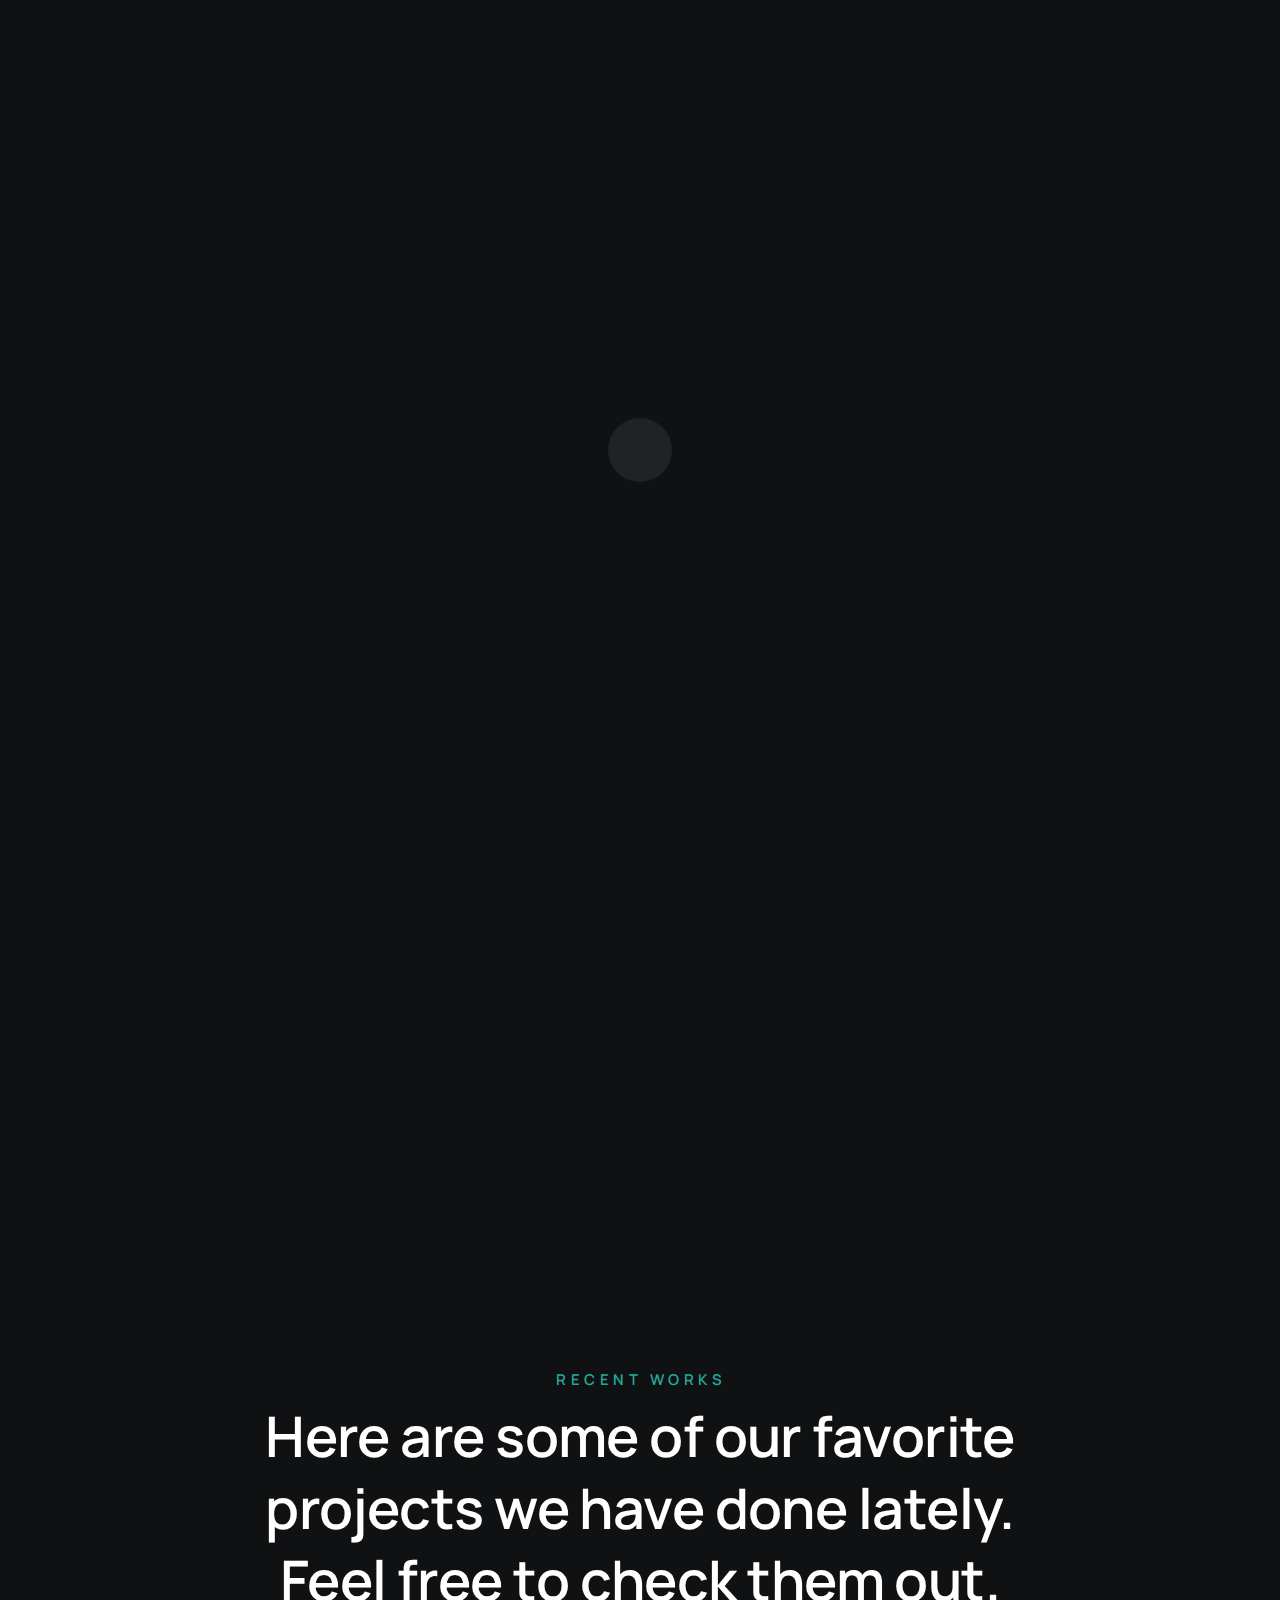
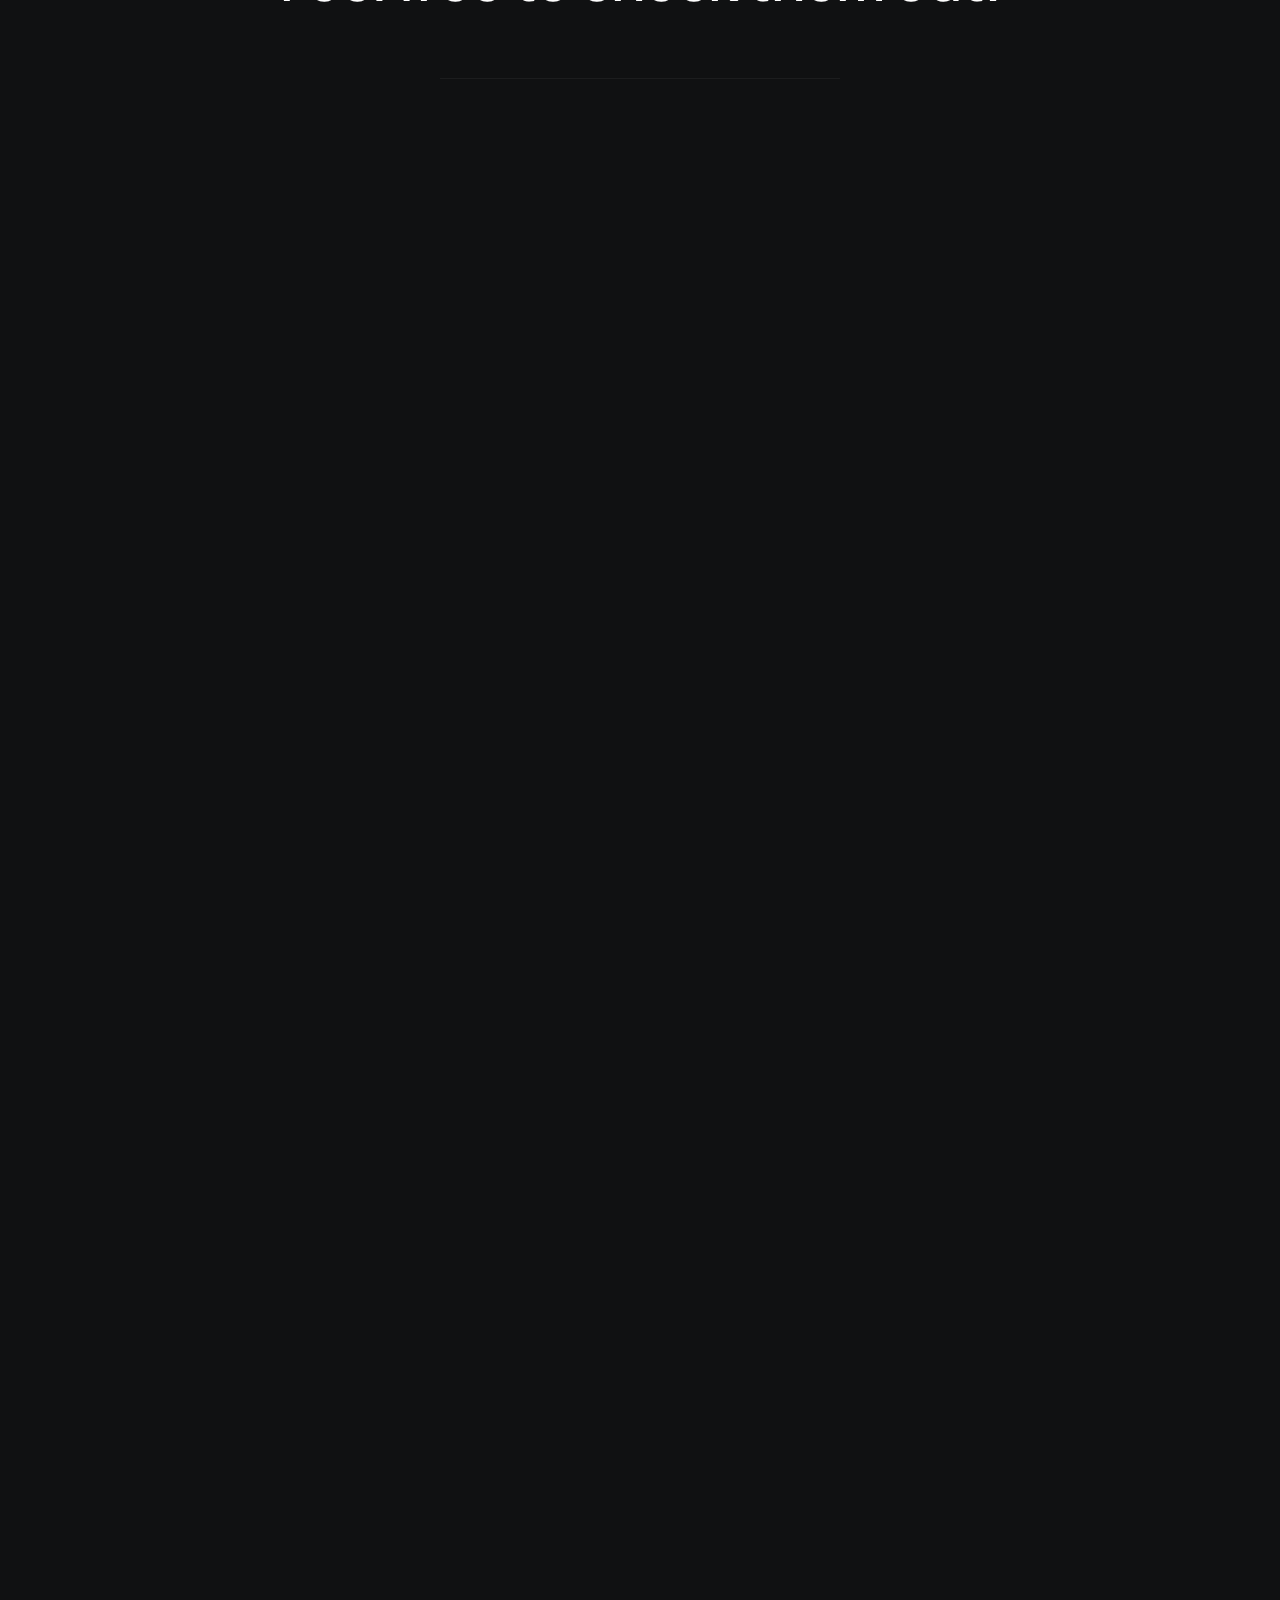
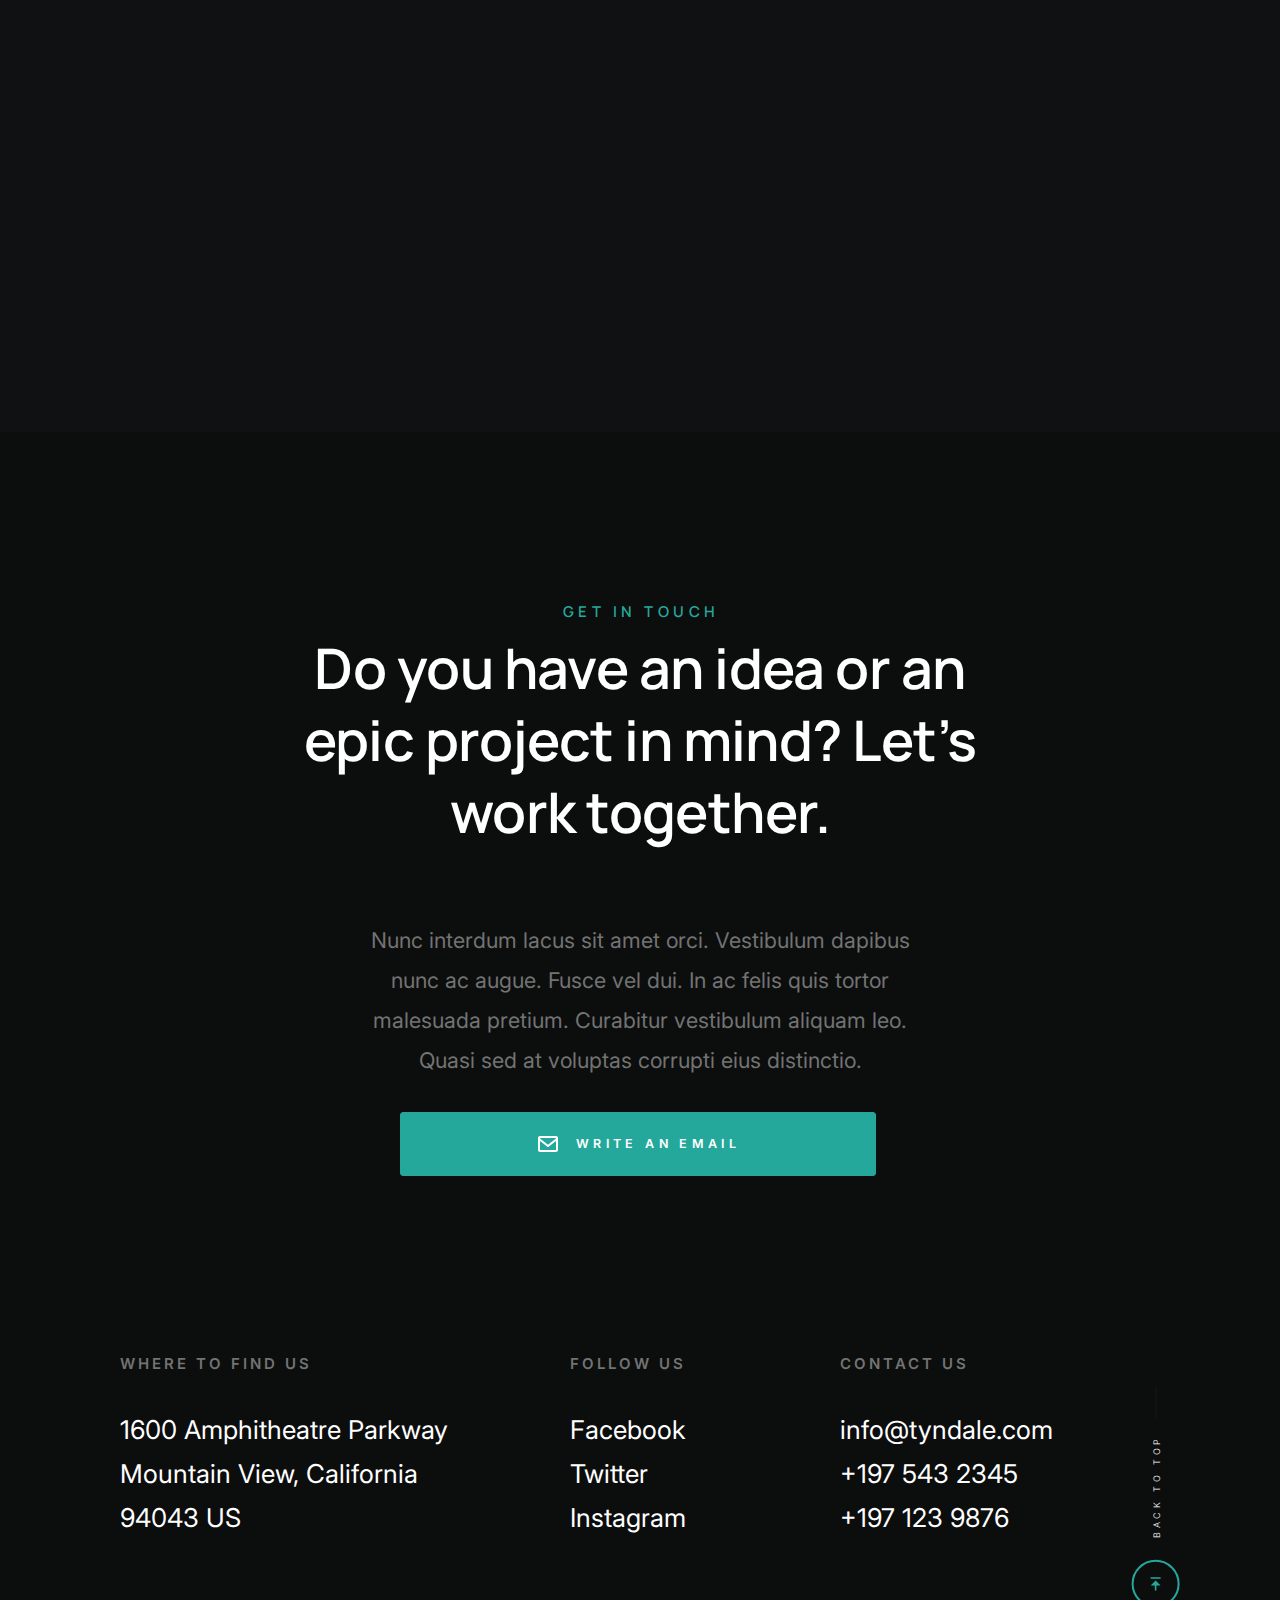
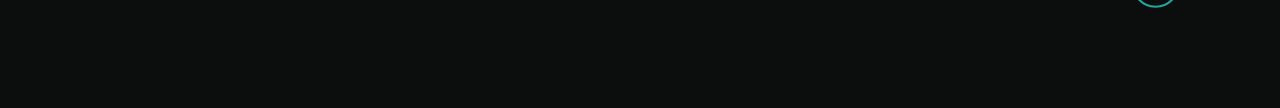
==== commit c5579e37: "error on swiper solved" ====
--- a/index.html
+++ b/index.html
@@ -532,12 +532,7 @@
         
                         </div> <!-- end swiper-wrapper -->
     
-<<<<<<< HEAD
-                        <div class="swiper-pagination"></div>    
-=======
-                        <div class="swiper-pagination"></div> 
->>>>>>> 9f3faf4dbc466acdfaee5e4490f25833fcfaf3f9
-    
+                        <div class="swiper-pagination"></div>      
                     </div> <!-- end swiper-container -->
     
                 </div> <!-- end column -->
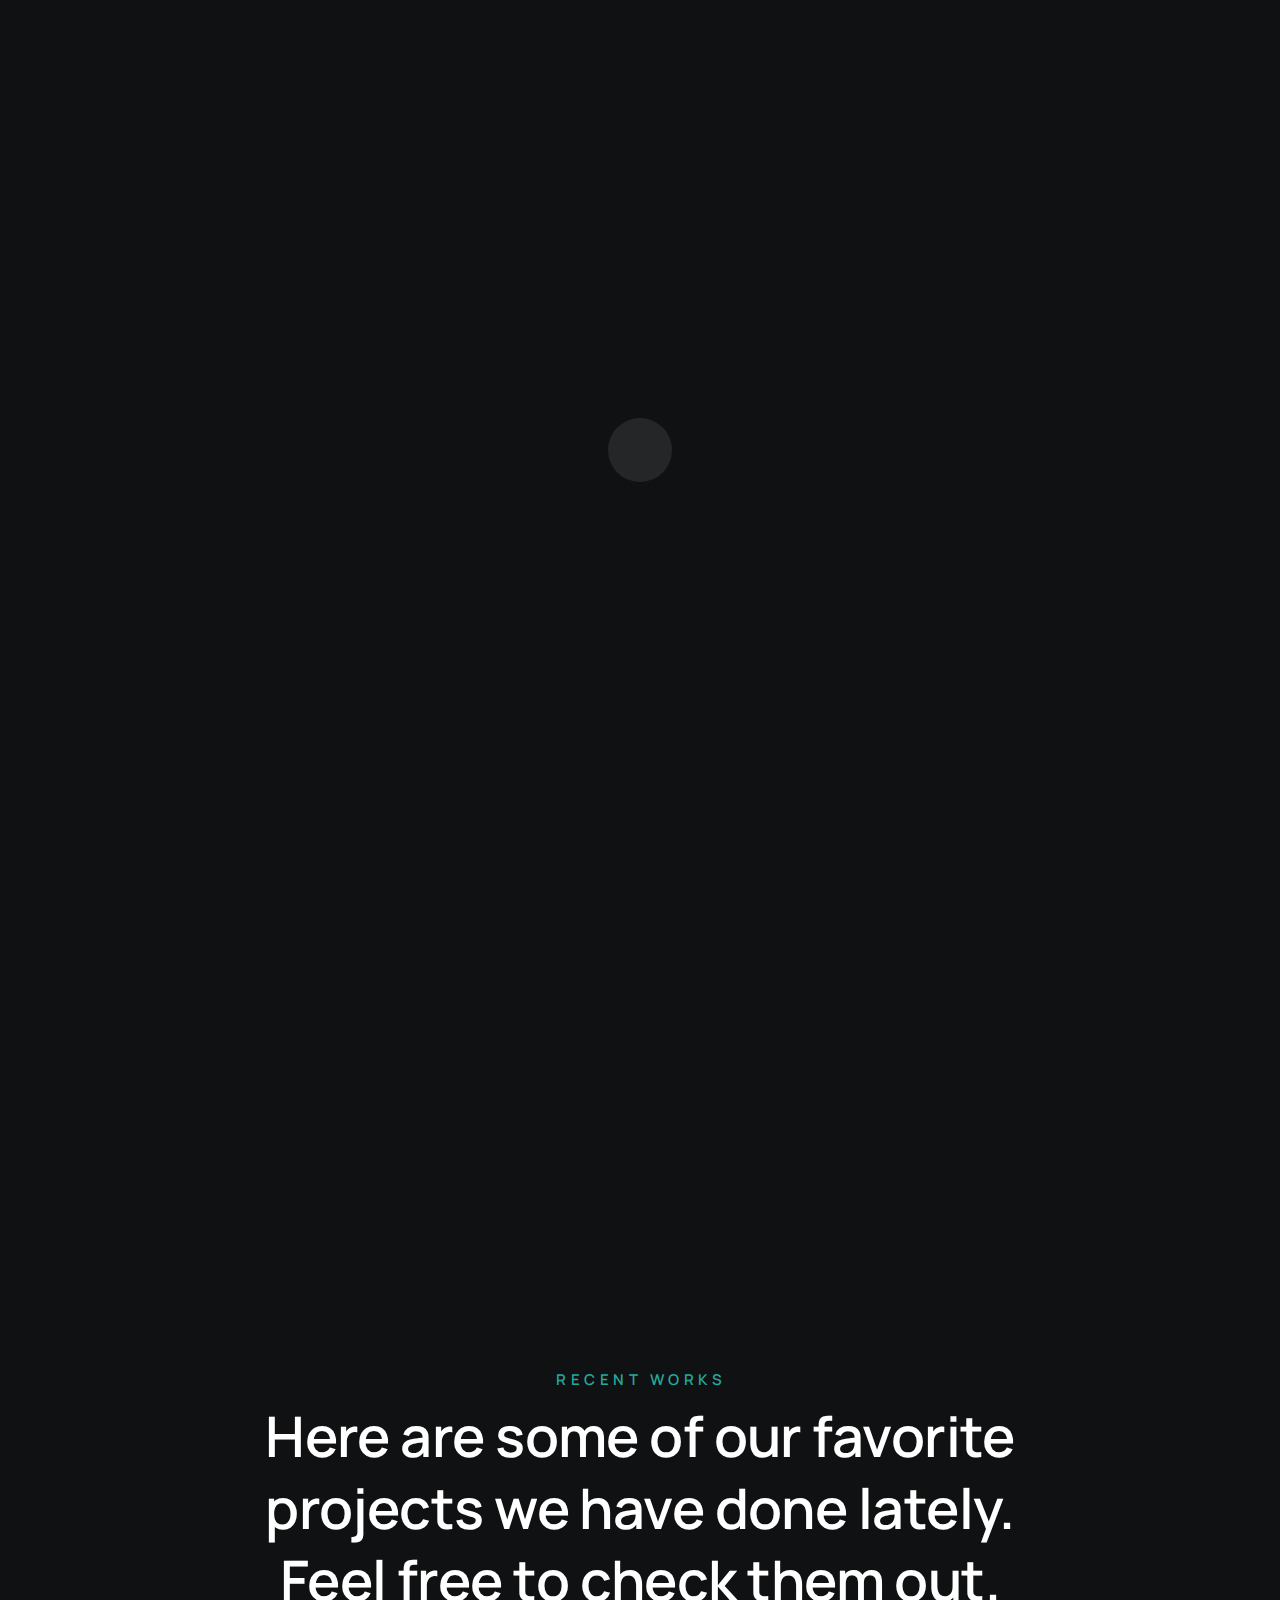
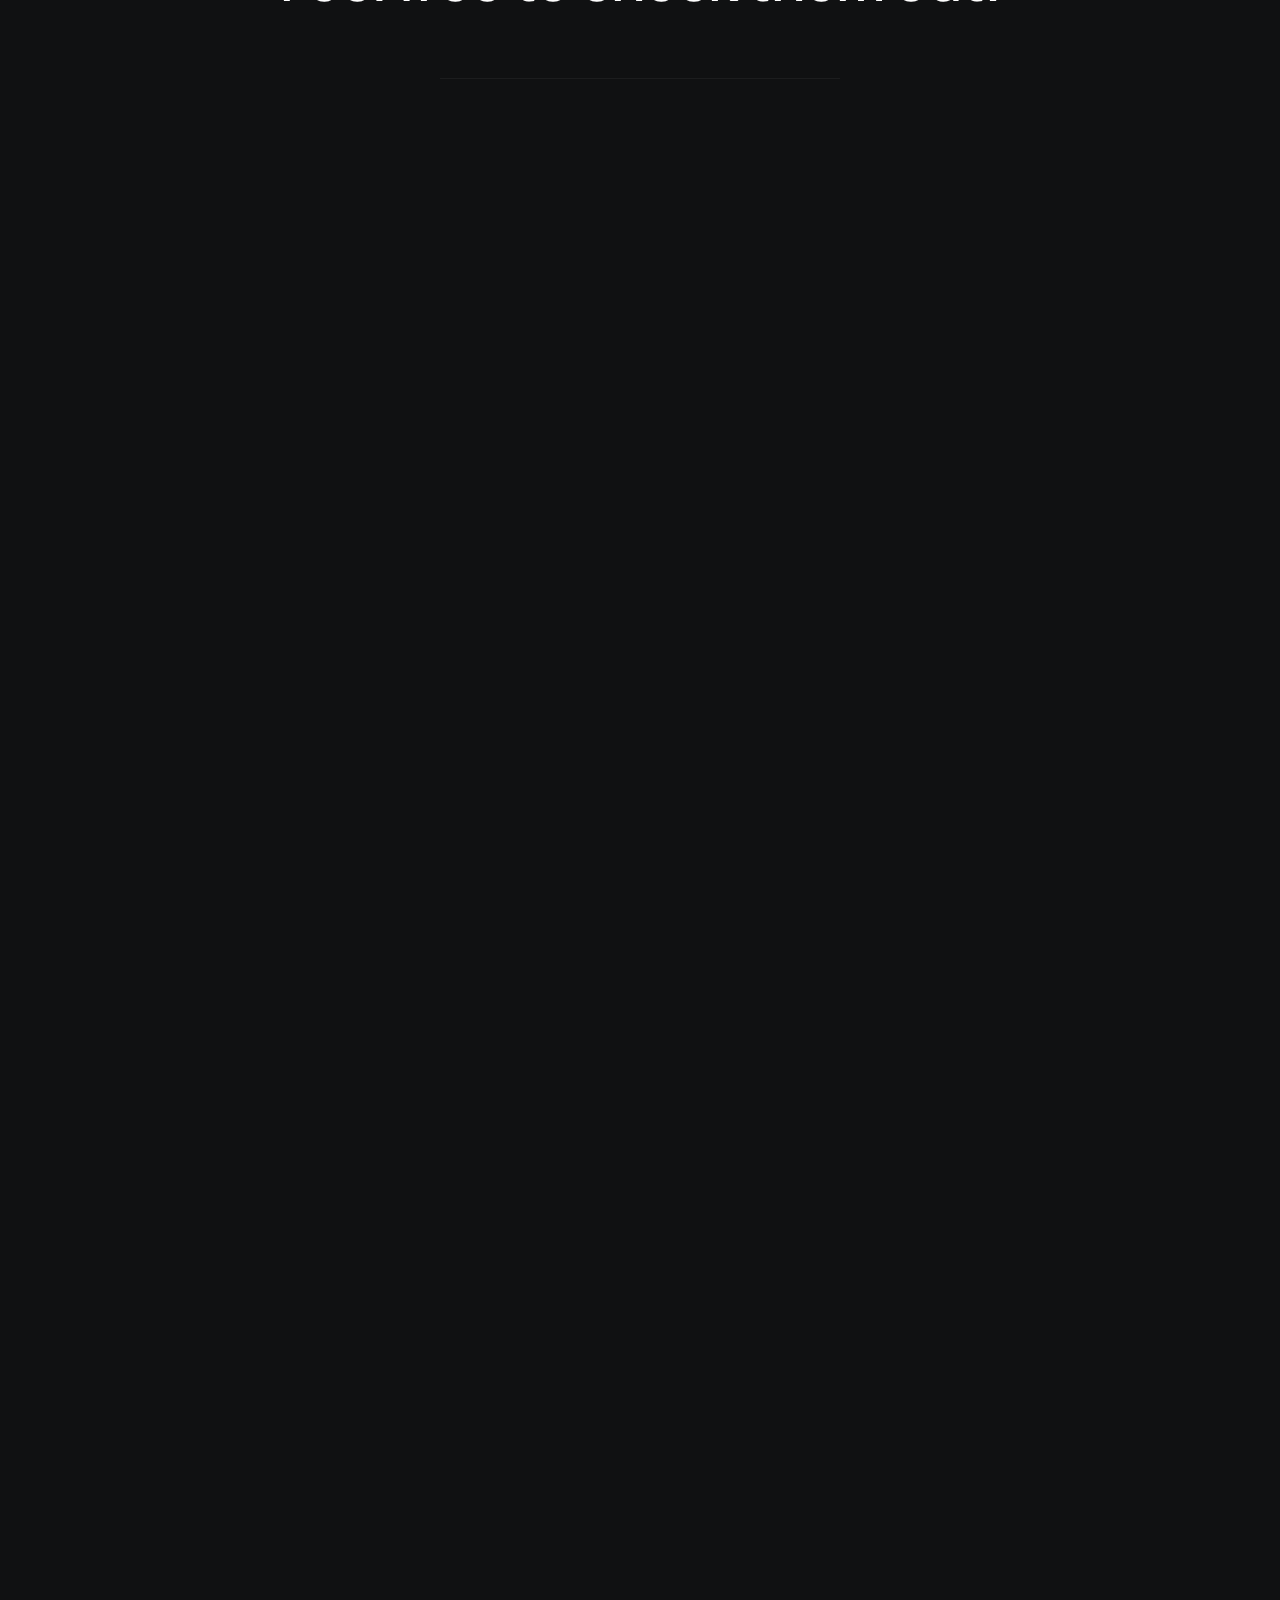
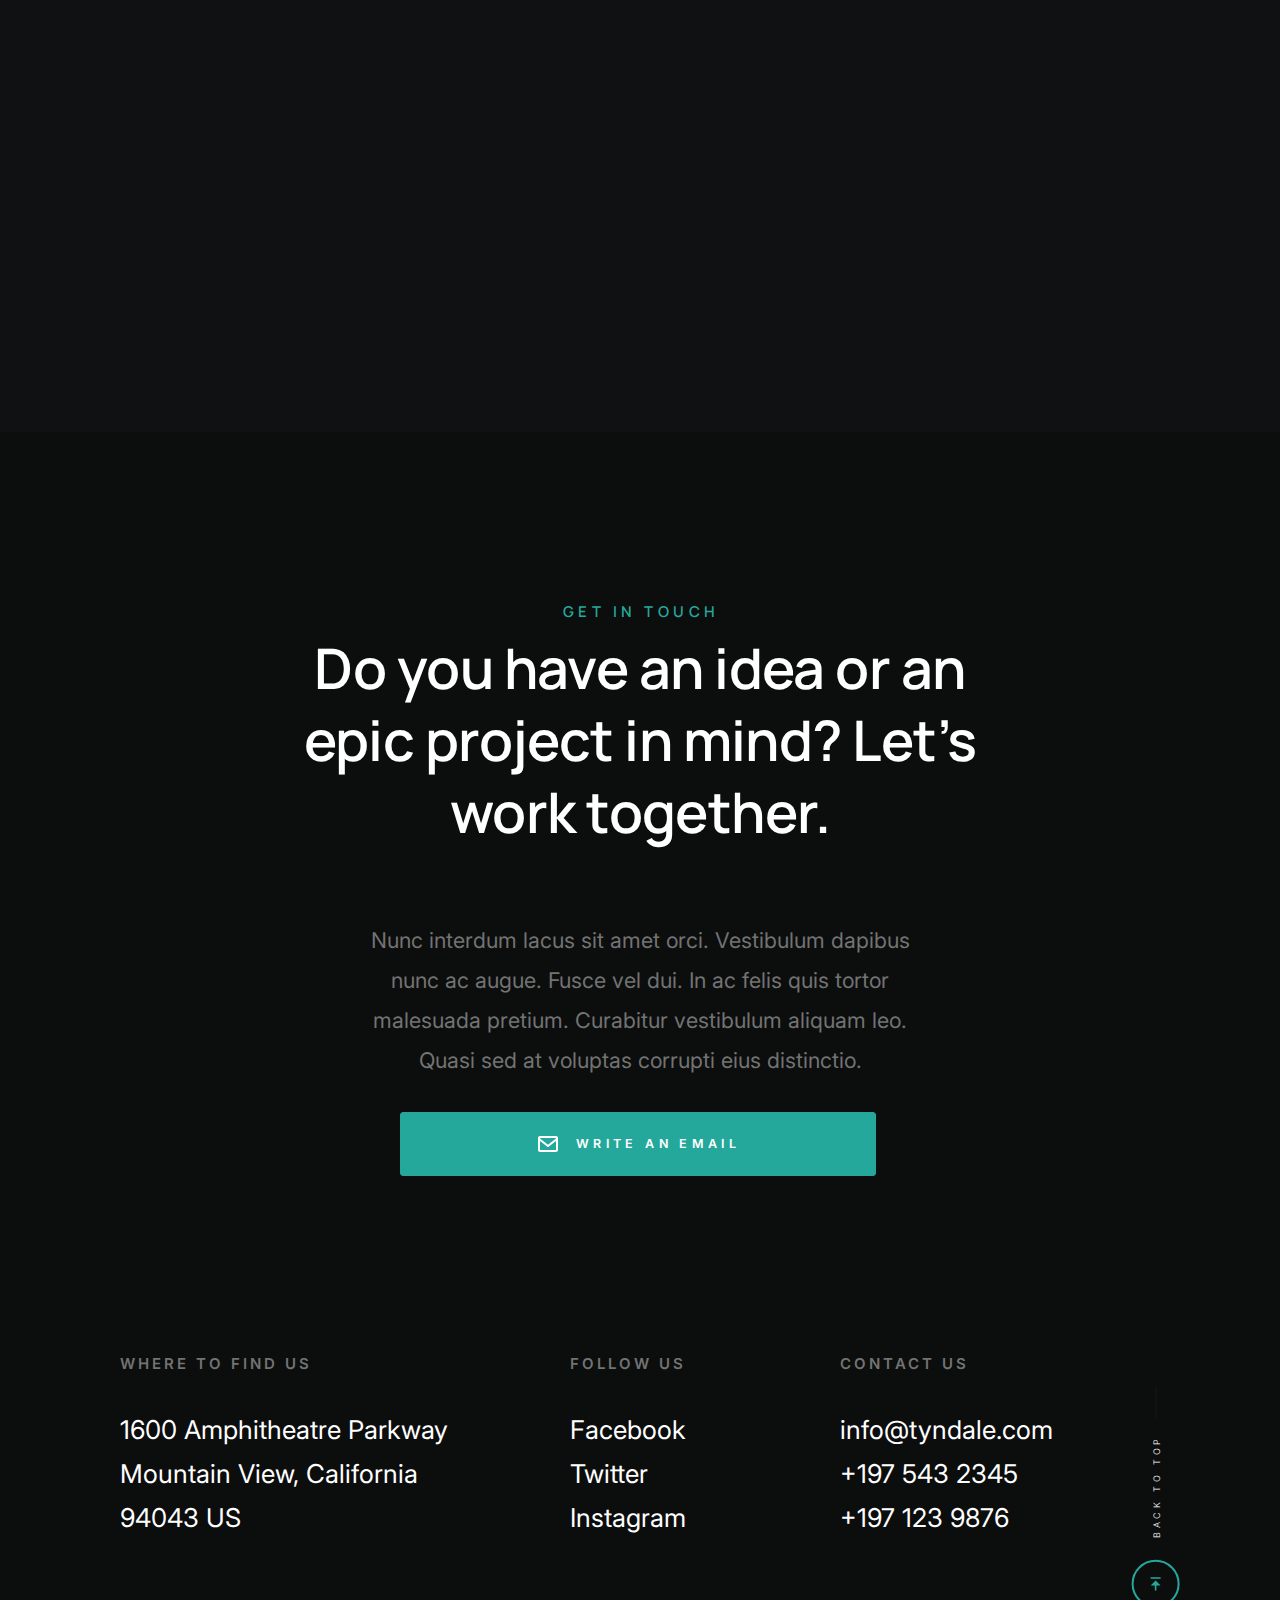
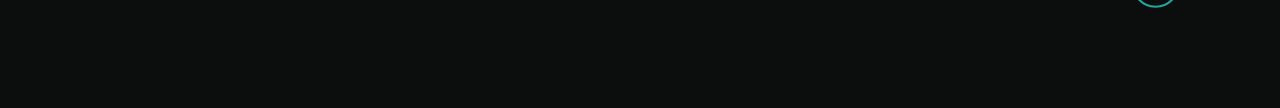
==== commit ea72b874: "pullokiska image changed" ====
--- a/index.html
+++ b/index.html
@@ -332,9 +332,9 @@
                 <div class="column">
                     <div class="folio-item" data-animate-el>
                         <div class="folio-item__thumb">
-                            <a class="folio-item__thumb-link" href="images/Nportfolio/HP-PR.png" title="Music Life" data-size="1050x700">
-                                <img src="images/Nportfolio/HP-PR.png" 
-                                     srcset="images/Nportfolio/HP-PR.png 1x, images/Nportfolio/HP-PR2X.png 2x" alt="">
+                            <a class="folio-item__thumb-link" href="images/Nportfolio/pullokisk2100x1400.png" title="Music Life" data-size="1050x700">
+                                <img src="images/Nportfolio/pullokiska600x6500.png" 
+                                     srcset="images/Nportfolio/pullokiska600x6500.png 1x, images/Nportfolio/pullokiska1200x1300.png 2x" alt="">
                             </a>
                         </div>
                         <div class="folio-item__info">
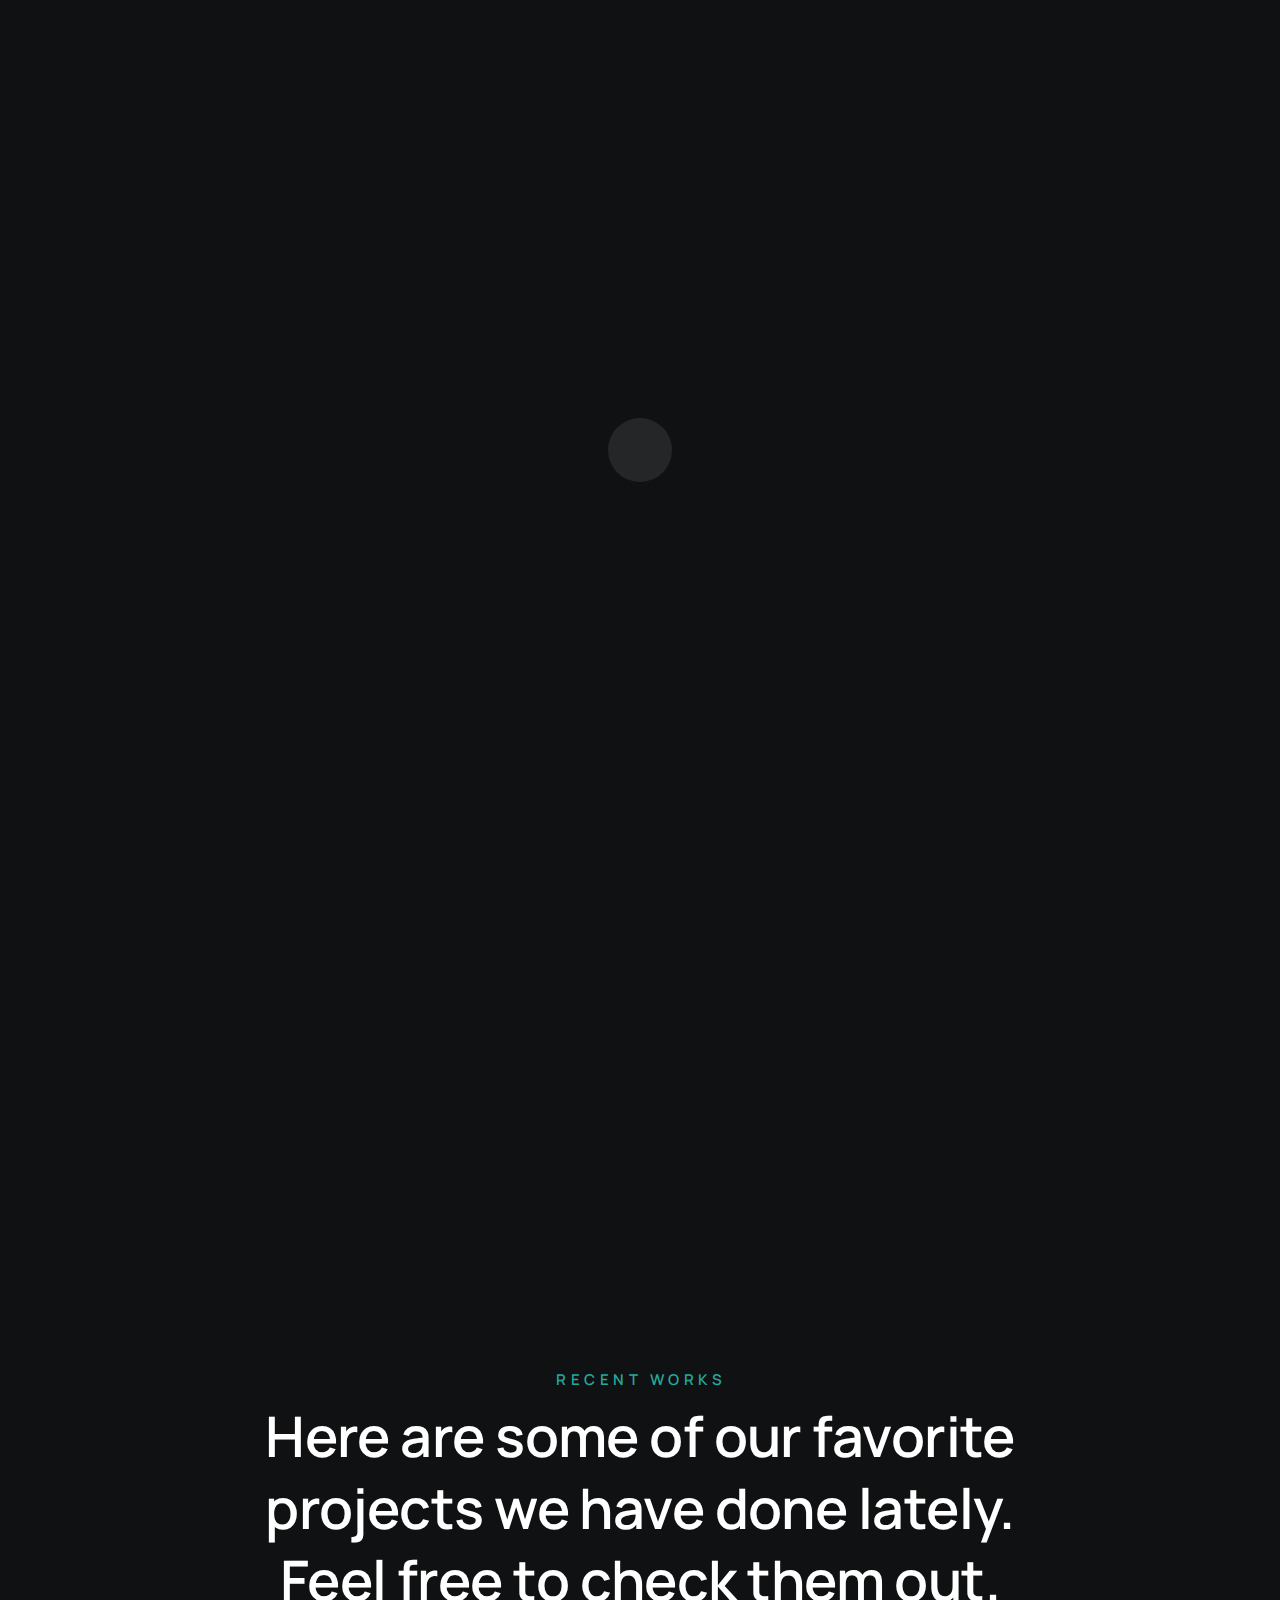
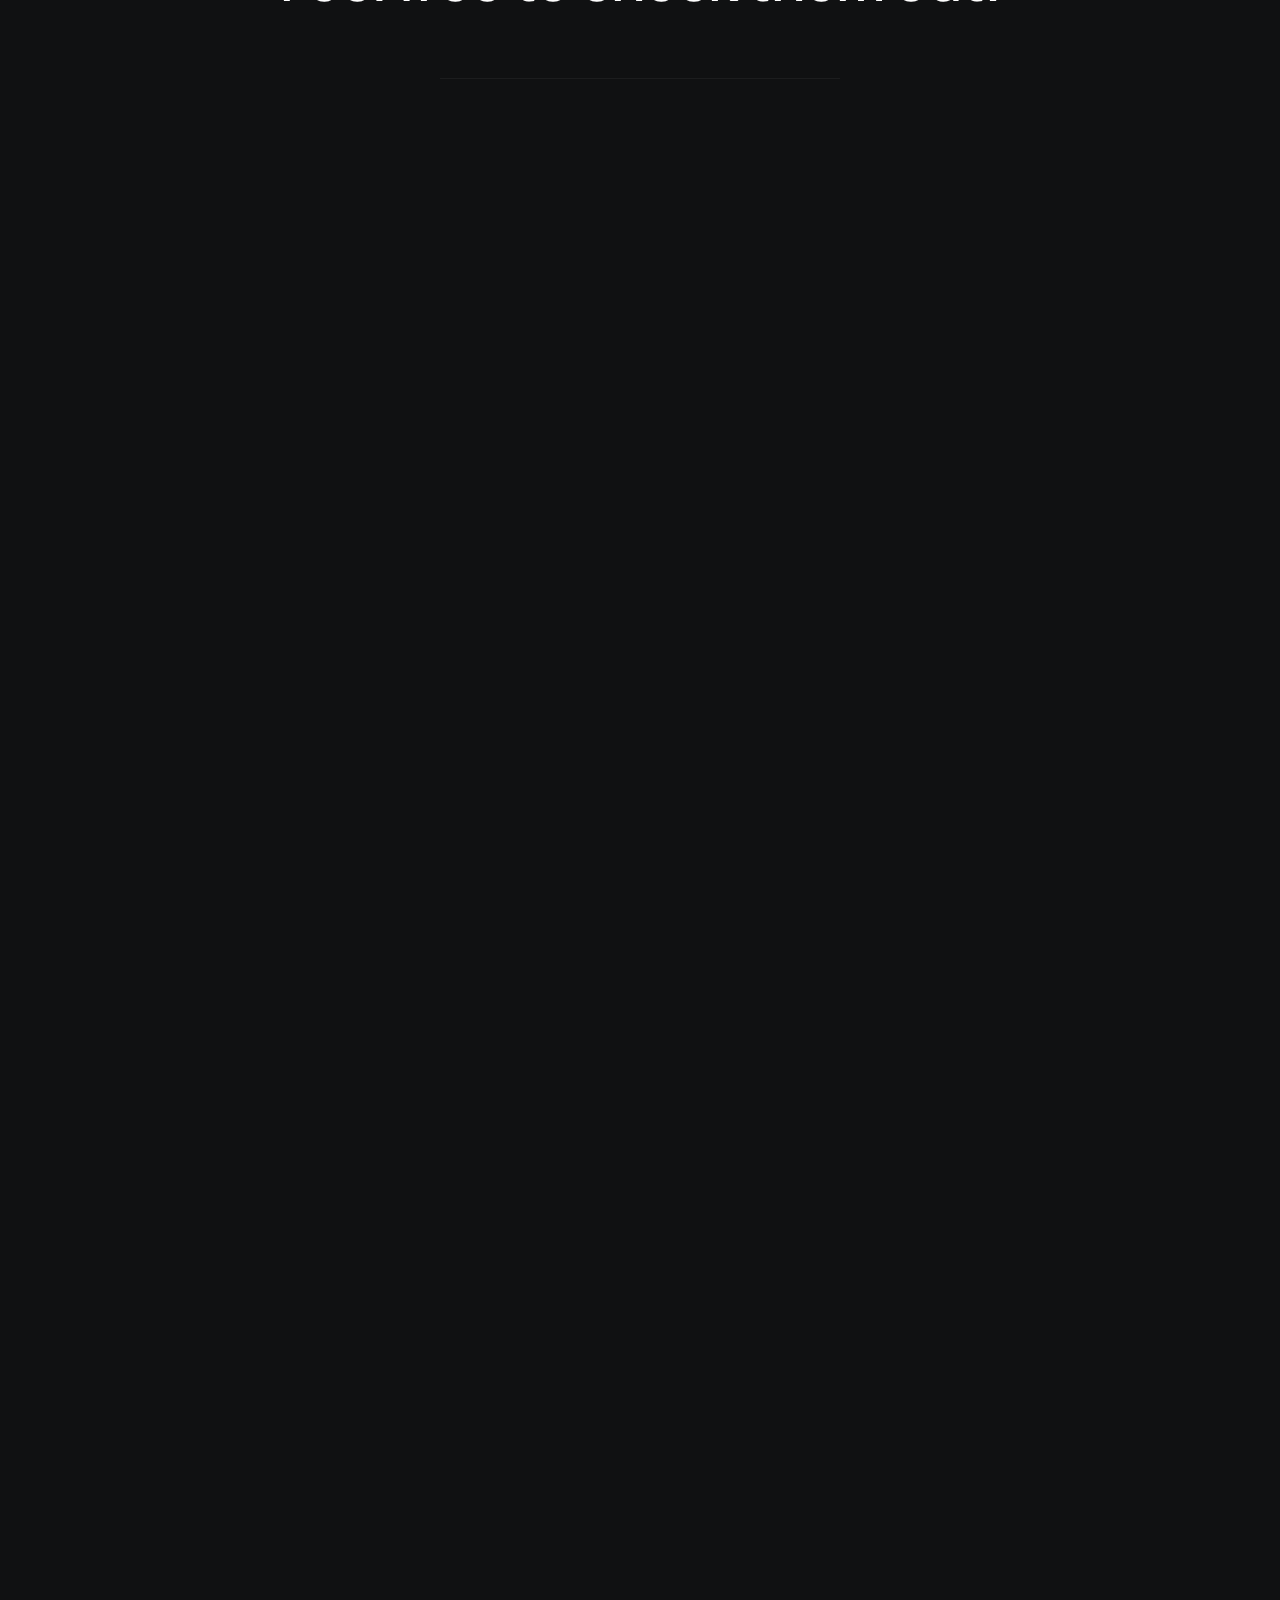
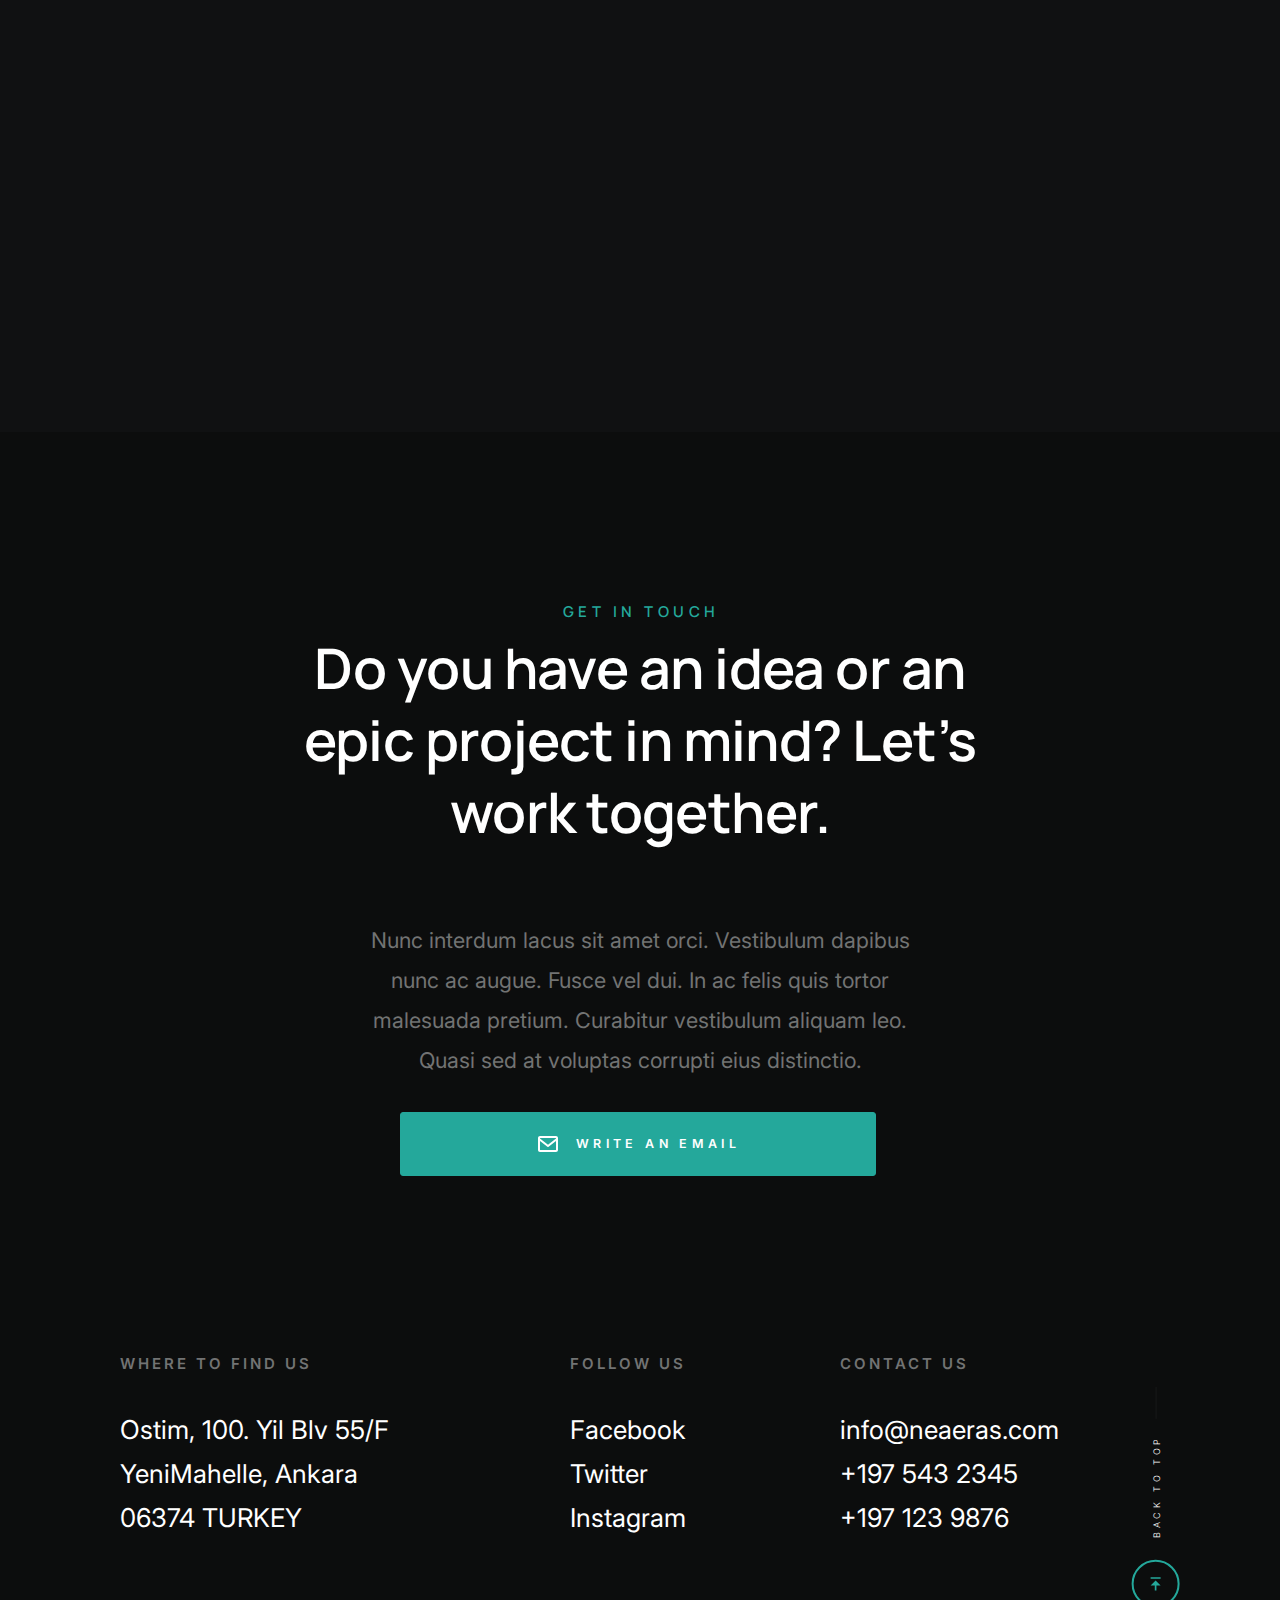
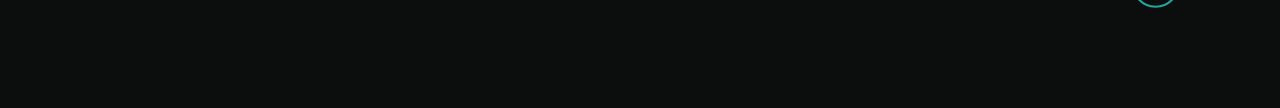
==== commit 7ee89112: "logos, address, users' pic are added" ====
--- a/index.html
+++ b/index.html
@@ -434,12 +434,12 @@
 
                     <div class="swiper-container clients" data-animate-el>
                         <div class="swiper-wrapper clients__content">
-                            <a href="#0" title="" class="swiper-slide clients__slide"><img src="images/logo1.png" /></a>
-                            <a href="#0" title="" class="swiper-slide clients__slide"><img src="images/icons/clients/atom.svg" /></a>
-                            <a href="#0" title="" class="swiper-slide clients__slide"><img src="images/icons/clients/github.svg" /></a>
-                            <a href="#0" title="" class="swiper-slide clients__slide"><img src="images/icons/clients/redhat.svg" /></a>
-                            <a href="#0" title="" class="swiper-slide clients__slide"><img src="images/icons/clients/medium.svg" /></a>
-                            <a href="#0" title="" class="swiper-slide clients__slide"><img src="images/icons/clients/messenger.svg" /></a>
+                            <a href="#0" title="" class="swiper-slide clients__slide"><img src="images/logo2.png" /></a>
+                            <a href="#0" title="" class="swiper-slide clients__slide"><img src="images/icons/clients/home_project_icons_aerospace.png" /></a>
+                            <a href="#0" title="" class="swiper-slide clients__slide"><img src="images/icons/clients/home_project_icons_Pullo.png" /></a>
+                            <a href="#0" title="" class="swiper-slide clients__slide"><img src="images/icons/clients/home_project_icons_wecontrol.png" /></a>
+                            <a href="#0" title="" class="swiper-slide clients__slide"><img src="images/icons/clients/home_project_icons_zenith.png" /></a>
+                            <a href="#0" title="" class="swiper-slide clients__slide"><img src="images/icons/clients/home_project_icons_ansari.png" /></a>
                         </div>
 
                         <!-- <div class="swiper-pagination"></div> -->
@@ -472,10 +472,10 @@
 
                             <div class="testimonial-slider__slide swiper-slide">
                                 <div class="testimonial-slider__author">
-                                    <img src="images/avatars/user-02.jpg" alt="Author image" class="testimonial-slider__avatar">
+                                    <img src="images/avatars/user-farouq.jpeg" alt="Author image" class="testimonial-slider__avatar">
                                     <cite class="testimonial-slider__cite">
-                                        <strong>Tim Cook</strong>
-                                        <span>CEO, Apple</span>
+                                        <strong>Farouq Zafar</strong>
+                                        <span>Software Developer, Ostim Technical University</span>
                                     </cite>
                                 </div>
                                 <p>
@@ -487,9 +487,9 @@
             
                             <div class="testimonial-slider__slide swiper-slide">
                                 <div class="testimonial-slider__author">
-                                    <img src="images/avatars/user-03.jpg" alt="Author image" class="testimonial-slider__avatar">
+                                    <img src="images/avatars/user-sajjad.jpeg" alt="Author image" class="testimonial-slider__avatar">
                                     <cite class="testimonial-slider__cite">
-                                        <strong>Sundar Pichai</strong>
+                                        <strong>Sajjad Najibullah</strong>
                                         <span>CEO, Google</span>
                                     </cite>
                                 </div>
@@ -576,9 +576,9 @@
                         <h4 class="h6">Where to Find Us</h4>
         
                         <p>
-                        1600 Amphitheatre Parkway <br>
-                        Mountain View, California <br>
-                        94043  US
+                        Ostim, 100. Yil Blv 55/F <br>
+                        YeniMahelle, Ankara <br>
+                        06374  TURKEY
                         </p>
                     </div>
 
@@ -596,7 +596,7 @@
                         <h4 class="h6">Contact Us</h4>
         
                         <ul class="contact-list">
-                            <li><a href="mailto:#0">info@tyndale.com</a></li>
+                            <li><a href="mailto:#0">info@neaeras.com</a></li>
                             <li><a href="tel:197-543-2345">+197 543 2345</a></li>
                             <li><a href="tel:197-123-9876">+197 123 9876</a></li>
                         </ul>
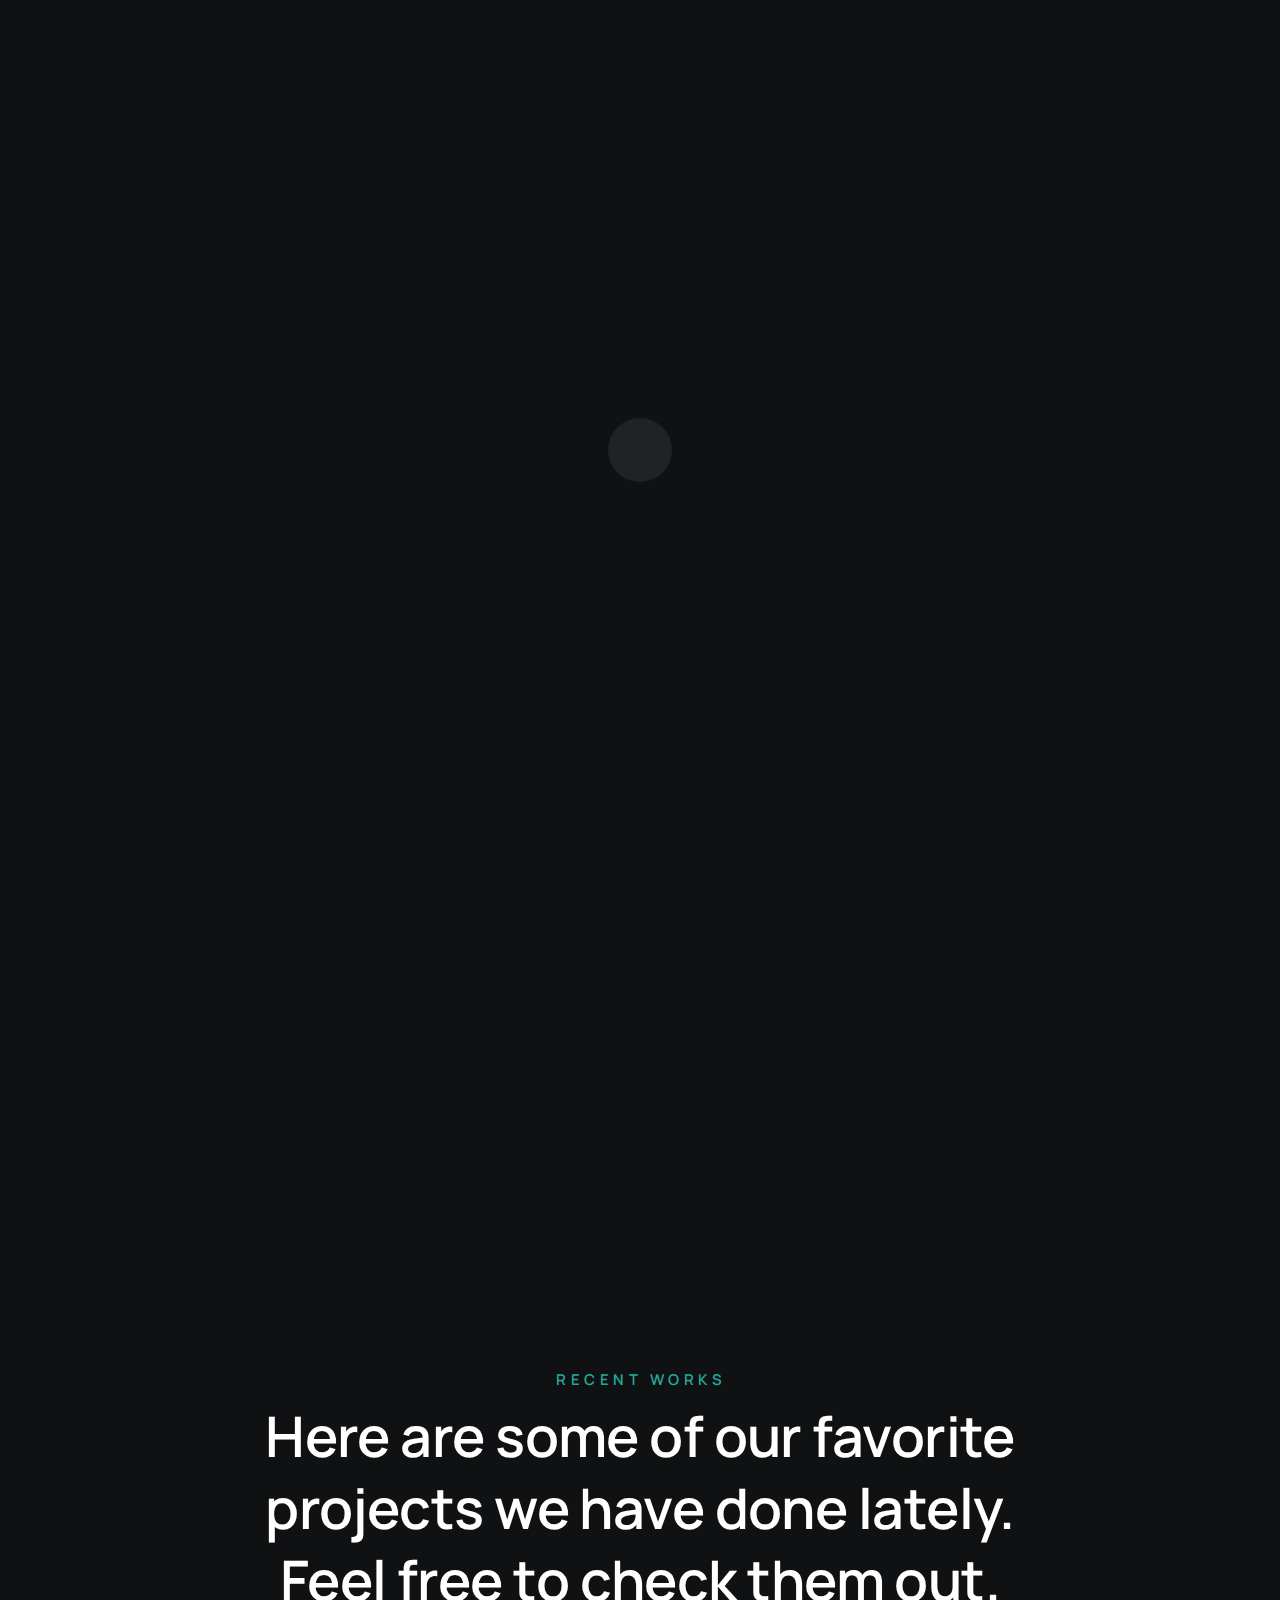
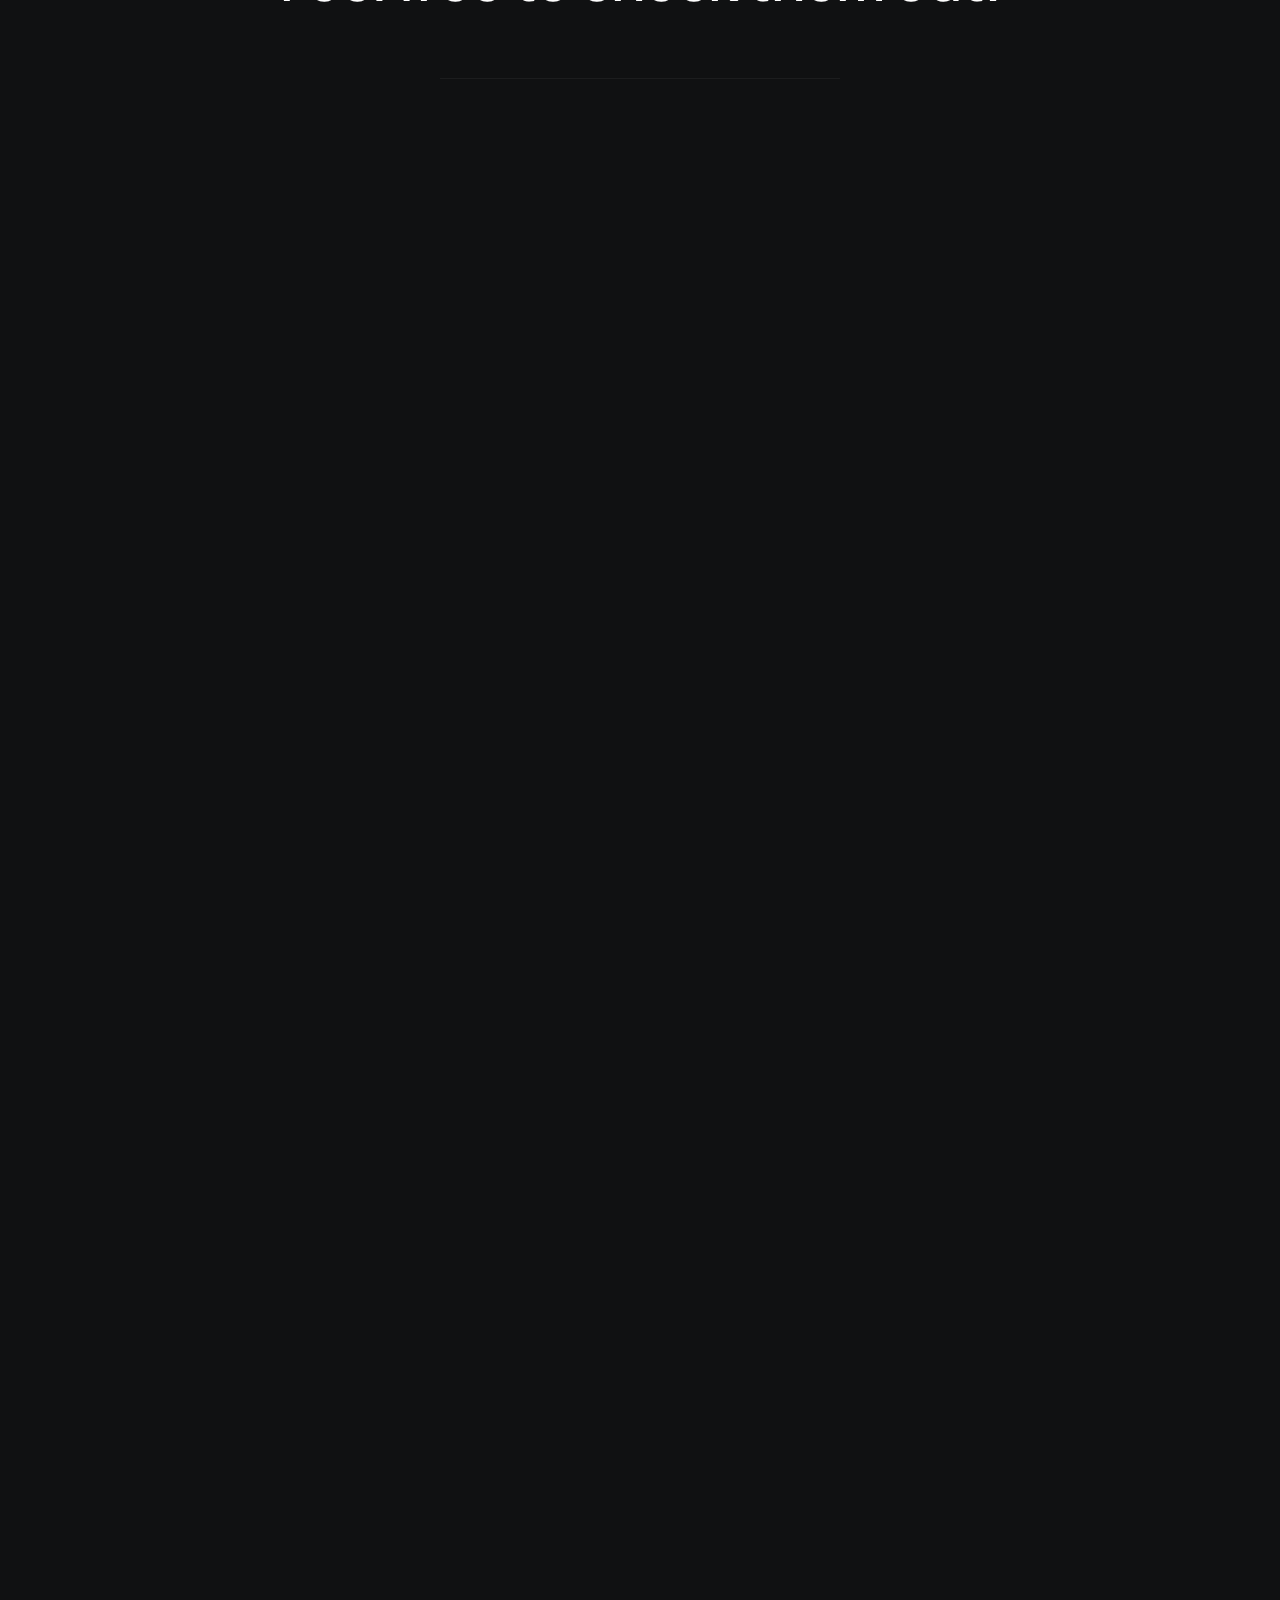
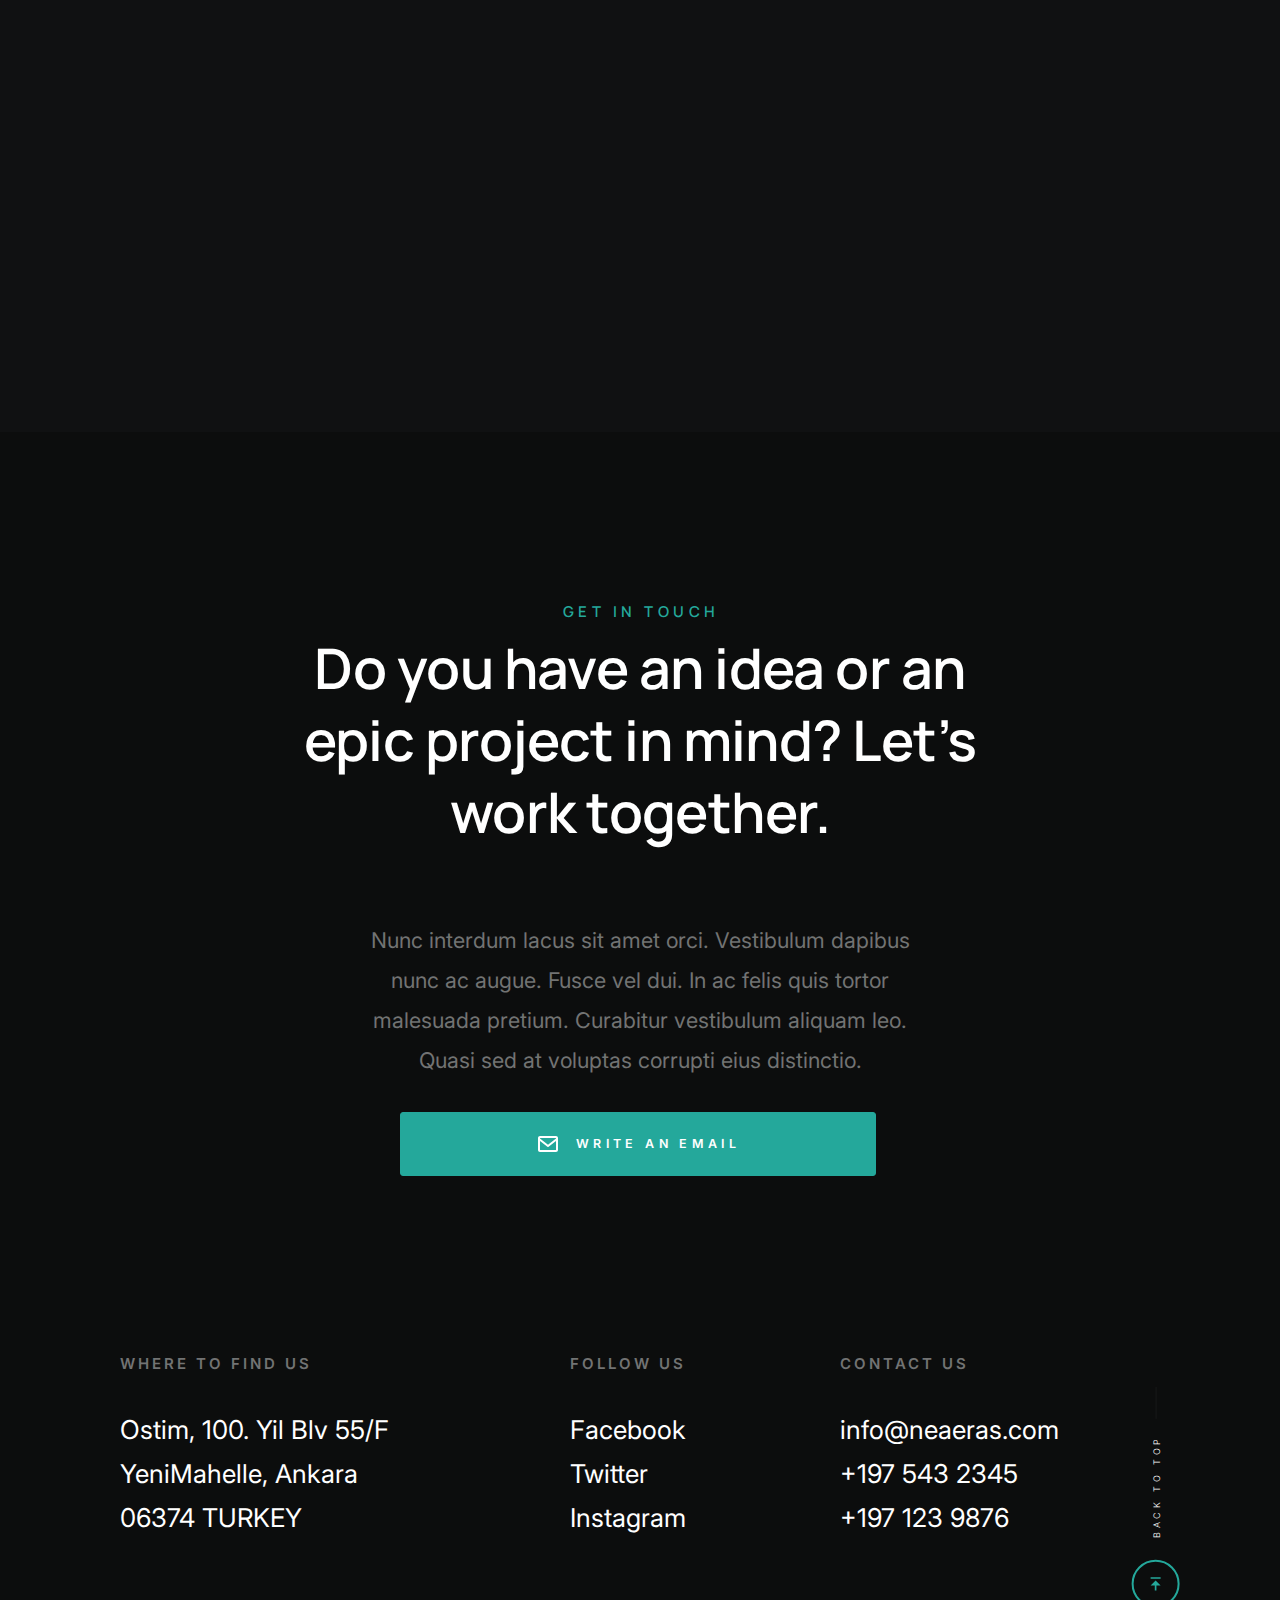
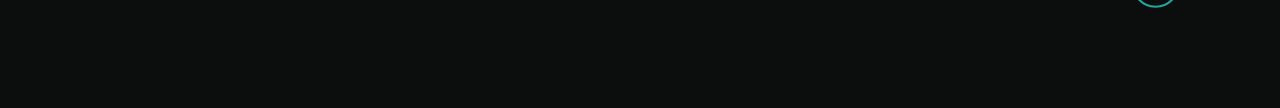
==== commit 87e317d1: "project logos, neaeras logo's design, project pic's responsiveness are changed" ====
--- a/index.html
+++ b/index.html
@@ -434,12 +434,12 @@
 
                     <div class="swiper-container clients" data-animate-el>
                         <div class="swiper-wrapper clients__content">
-                            <a href="#0" title="" class="swiper-slide clients__slide"><img src="images/logo2.png" /></a>
-                            <a href="#0" title="" class="swiper-slide clients__slide"><img src="images/icons/clients/home_project_icons_aerospace.png" /></a>
-                            <a href="#0" title="" class="swiper-slide clients__slide"><img src="images/icons/clients/home_project_icons_Pullo.png" /></a>
-                            <a href="#0" title="" class="swiper-slide clients__slide"><img src="images/icons/clients/home_project_icons_wecontrol.png" /></a>
-                            <a href="#0" title="" class="swiper-slide clients__slide"><img src="images/icons/clients/home_project_icons_zenith.png" /></a>
-                            <a href="#0" title="" class="swiper-slide clients__slide"><img src="images/icons/clients/home_project_icons_ansari.png" /></a>
+                            <a href="#0" title="" class="swiper-slide clients__slide"><img src="images/icons/clients/home_project_icons_blackstone (1).png" /></a>
+                            <a href="#0" title="" class="swiper-slide clients__slide"><img src="images/icons/clients/home_project_icons_Pullo (1).png" /></a>
+                            <a href="#0" title="" class="swiper-slide clients__slide"><img src="images/icons/clients/home_project_icons_ansari (1).png" /></a>
+                            <a href="#0" title="" class="swiper-slide clients__slide"><img src="images/icons/clients/home_project_icons_aerospace (1).png" /></a>
+                            <a href="#0" title="" class="swiper-slide clients__slide"><img src="images/icons/clients/home_project_icons_zenith (1).png" /></a>
+                            <a href="#0" title="" class="swiper-slide clients__slide"><img src="images/icons/clients/home_project_icons_wecontrol (1).png" /></a>
                         </div>
 
                         <!-- <div class="swiper-pagination"></div> -->
--- a/css/styles.css
+++ b/css/styles.css
@@ -2904,7 +2904,7 @@
 }
 
 .s-header__logo img {
-    width          : 20vw;
+    width          : 30vw;
     max-width      : 300px;
     margin         : 0;
     vertical-align : bottom;
@@ -3069,7 +3069,13 @@
         padding   : 0 2rem;
     }
 }
-
+@media screen and (max-width: 1024px){
+    .s-header__logo {
+        left : 1.5rem;
+        position : absolute;
+        top      : -7rem;
+    }
+}
 @media screen and (max-width: 900px) {
     .s-header {
         display          : block;
@@ -3086,7 +3092,9 @@
     }
 
     .s-header__logo {
-        left : 2.8rem;
+        left : 1rem;
+        position : absolute;
+        top      : -10rem;
     }
 
     .s-header__nav-wrap {
@@ -3177,6 +3185,34 @@
         transition       : all 0.4s cubic-bezier(0.215, 0.61, 0.355, 1);
         transition-delay : .4s;
     }
+}
+@media (max-width: 768px) {
+    .s-header__logo {
+        top: -11rem;
+    }
+    .s-header__logo img {
+        width: 40vw; 
+    }
+}
+
+@media (max-width: 568px) {
+    .s-header__logo {
+        top: -8rem; 
+    }
+    .s-header__logo img {
+        width: 40vw; 
+    }
+}
+
+@media (max-width: 480px) {
+    .s-header__logo {
+        /* position: absolute; */
+        top: -7rem;
+    }
+    .s-header__logo img{
+        width: 40vw;
+    }
+    
 }
 
 
@@ -4056,6 +4092,7 @@
 }
 
 .clients__slide img {
+    width: 250px;
     margin     : 0;
     opacity    : .15;
     transform  : scale(0.9);
@@ -4221,11 +4258,7 @@
  
  /* Media query for smaller screens */
 
-@media (max-width: 480px) {
-    .s-header__logo {
-        top: -30px;
-    }
-}
+
 @media screen and (max-width: 800px) {
     .clients-outer .text-clients-title {
         max-width : 500px;
@@ -4590,4 +4623,10 @@
         height: 75%;
         width: 90%;
     }
+}
+@media (max-width: 470px) {
+    .section-img {
+        height: 60%;
+        width: 99%;
+    }
 }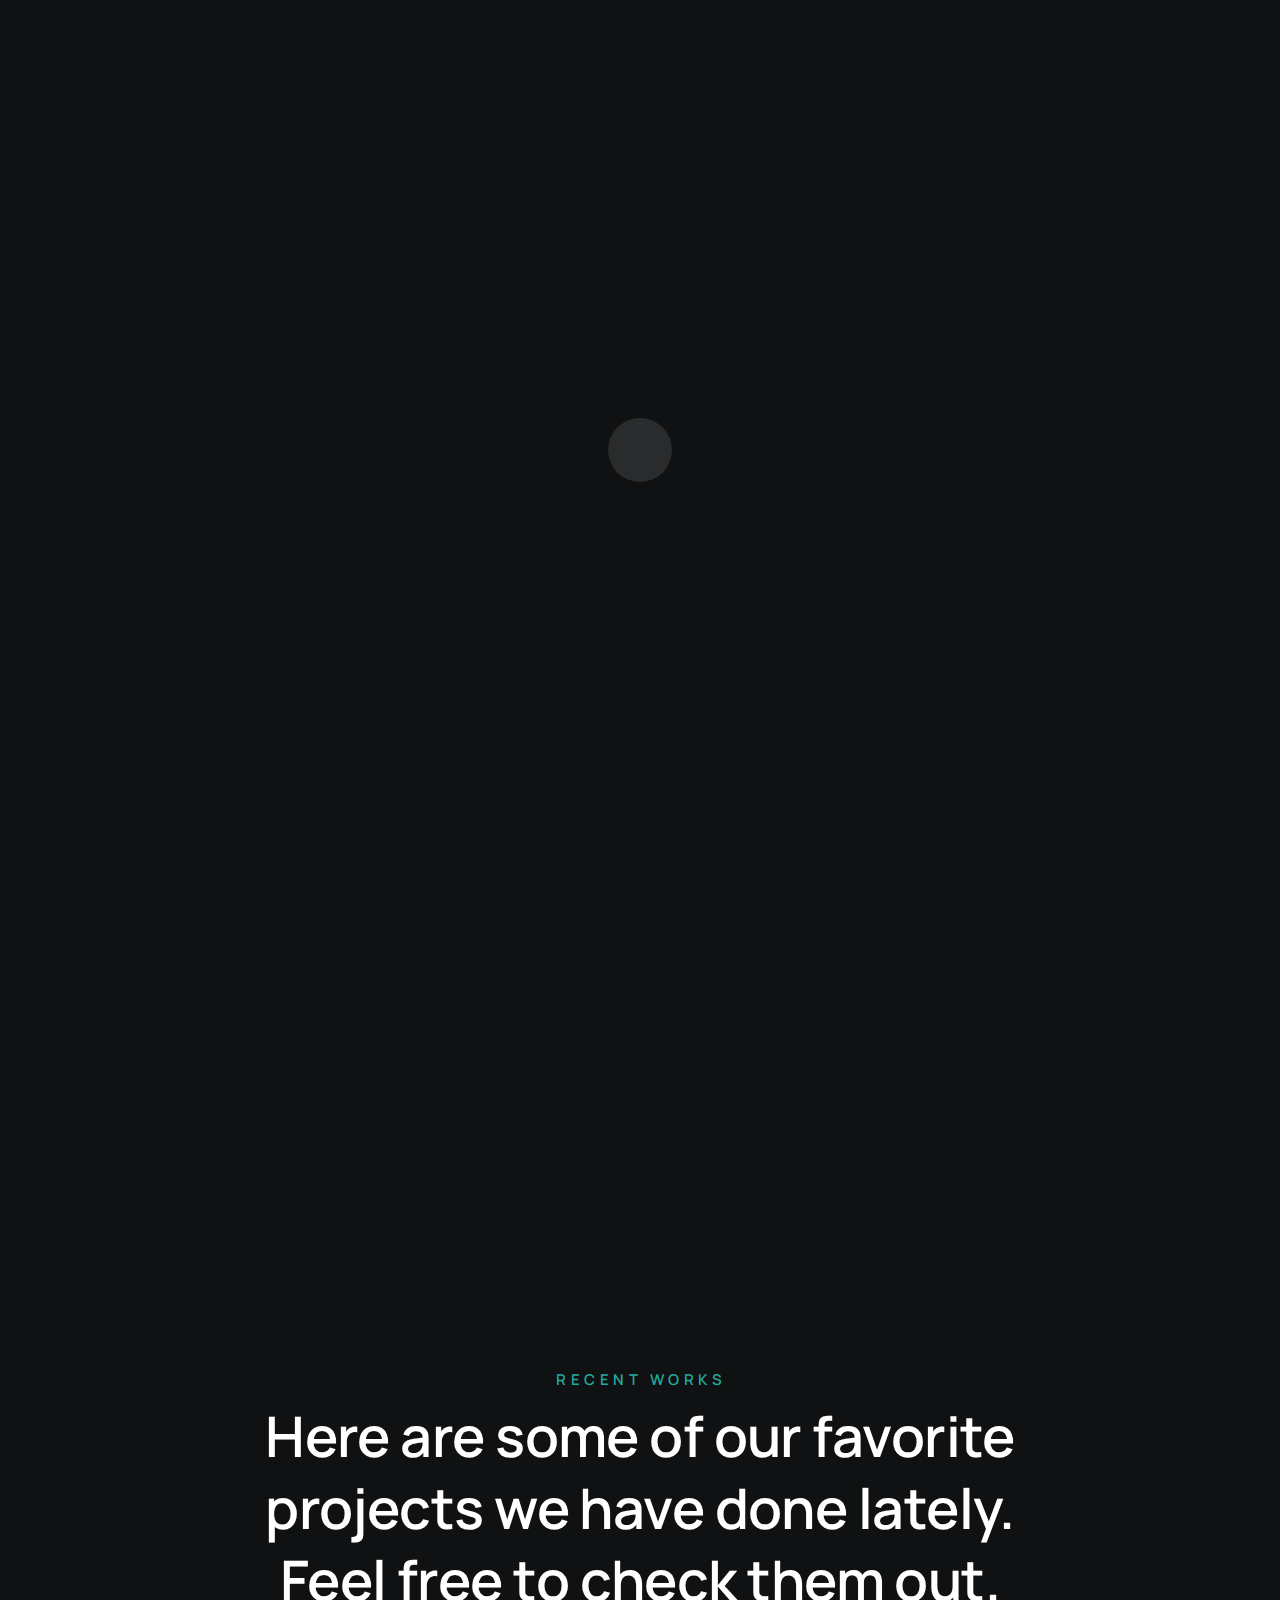
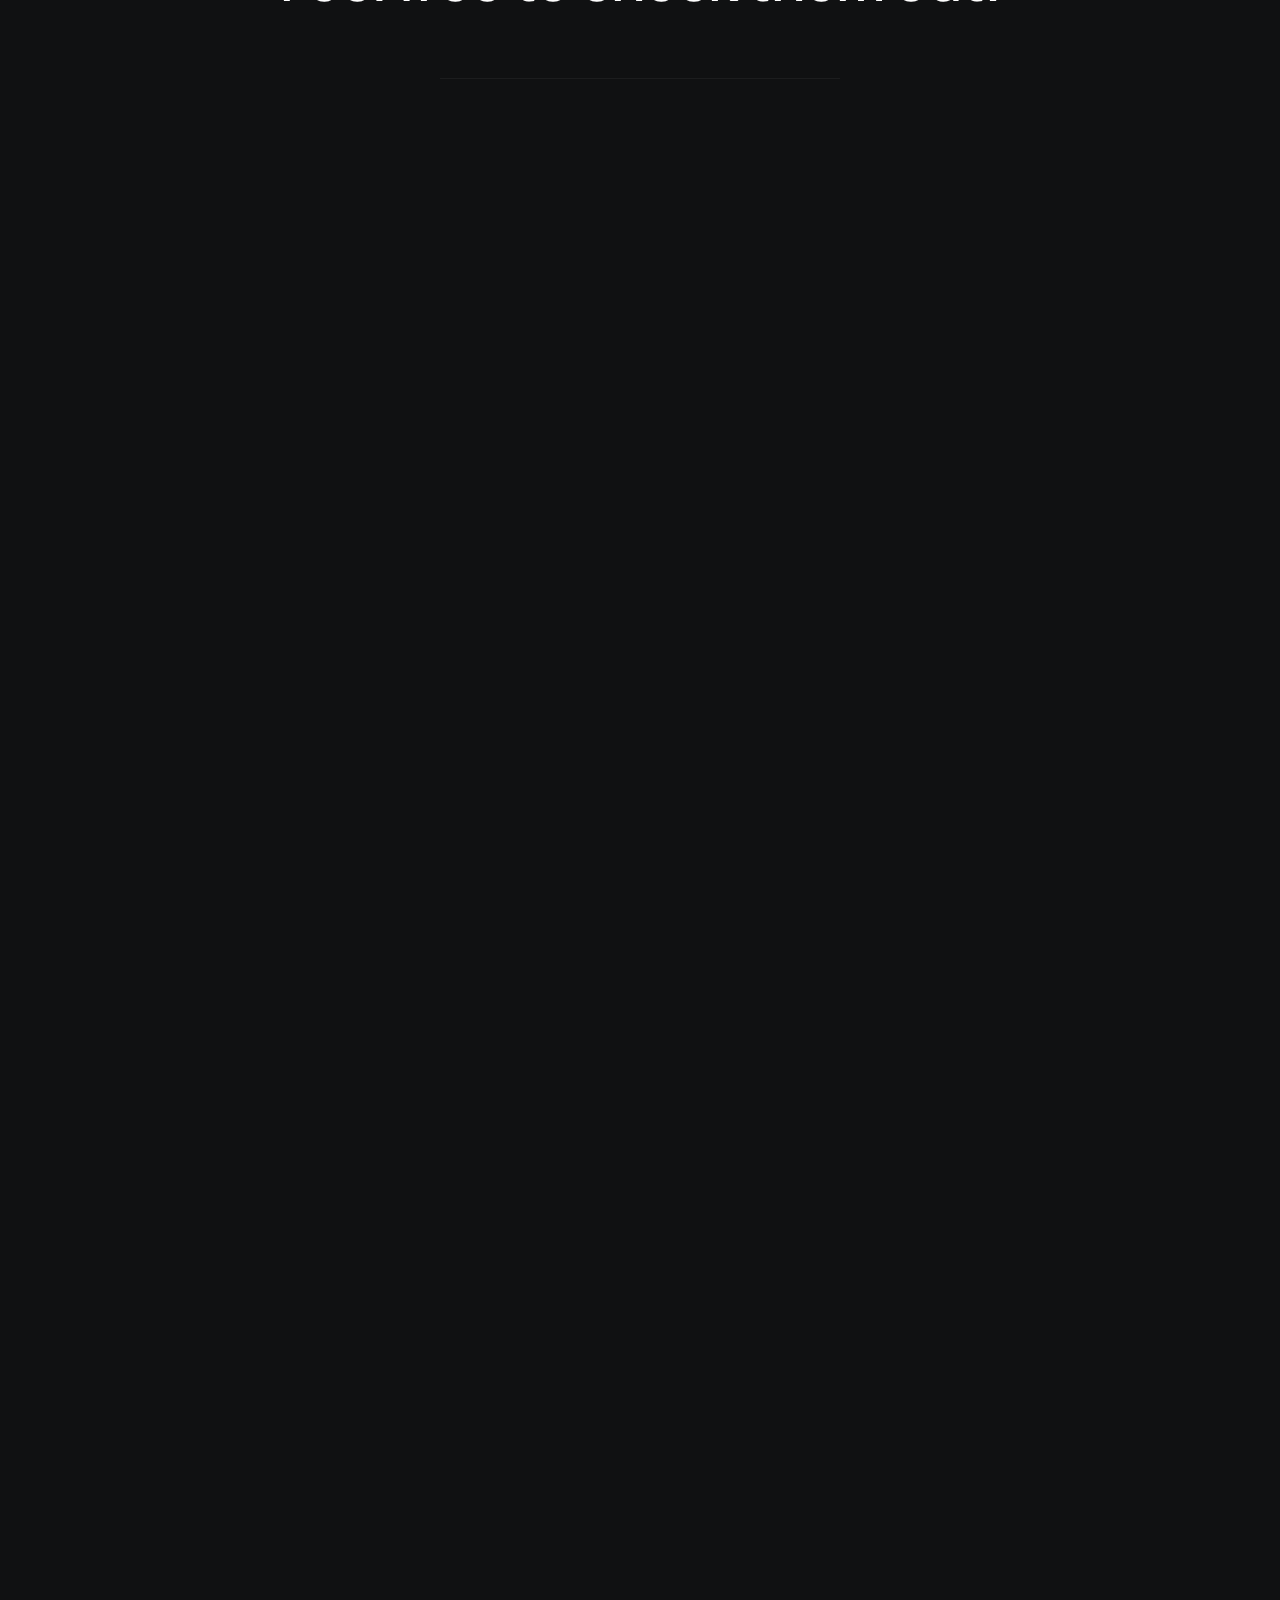
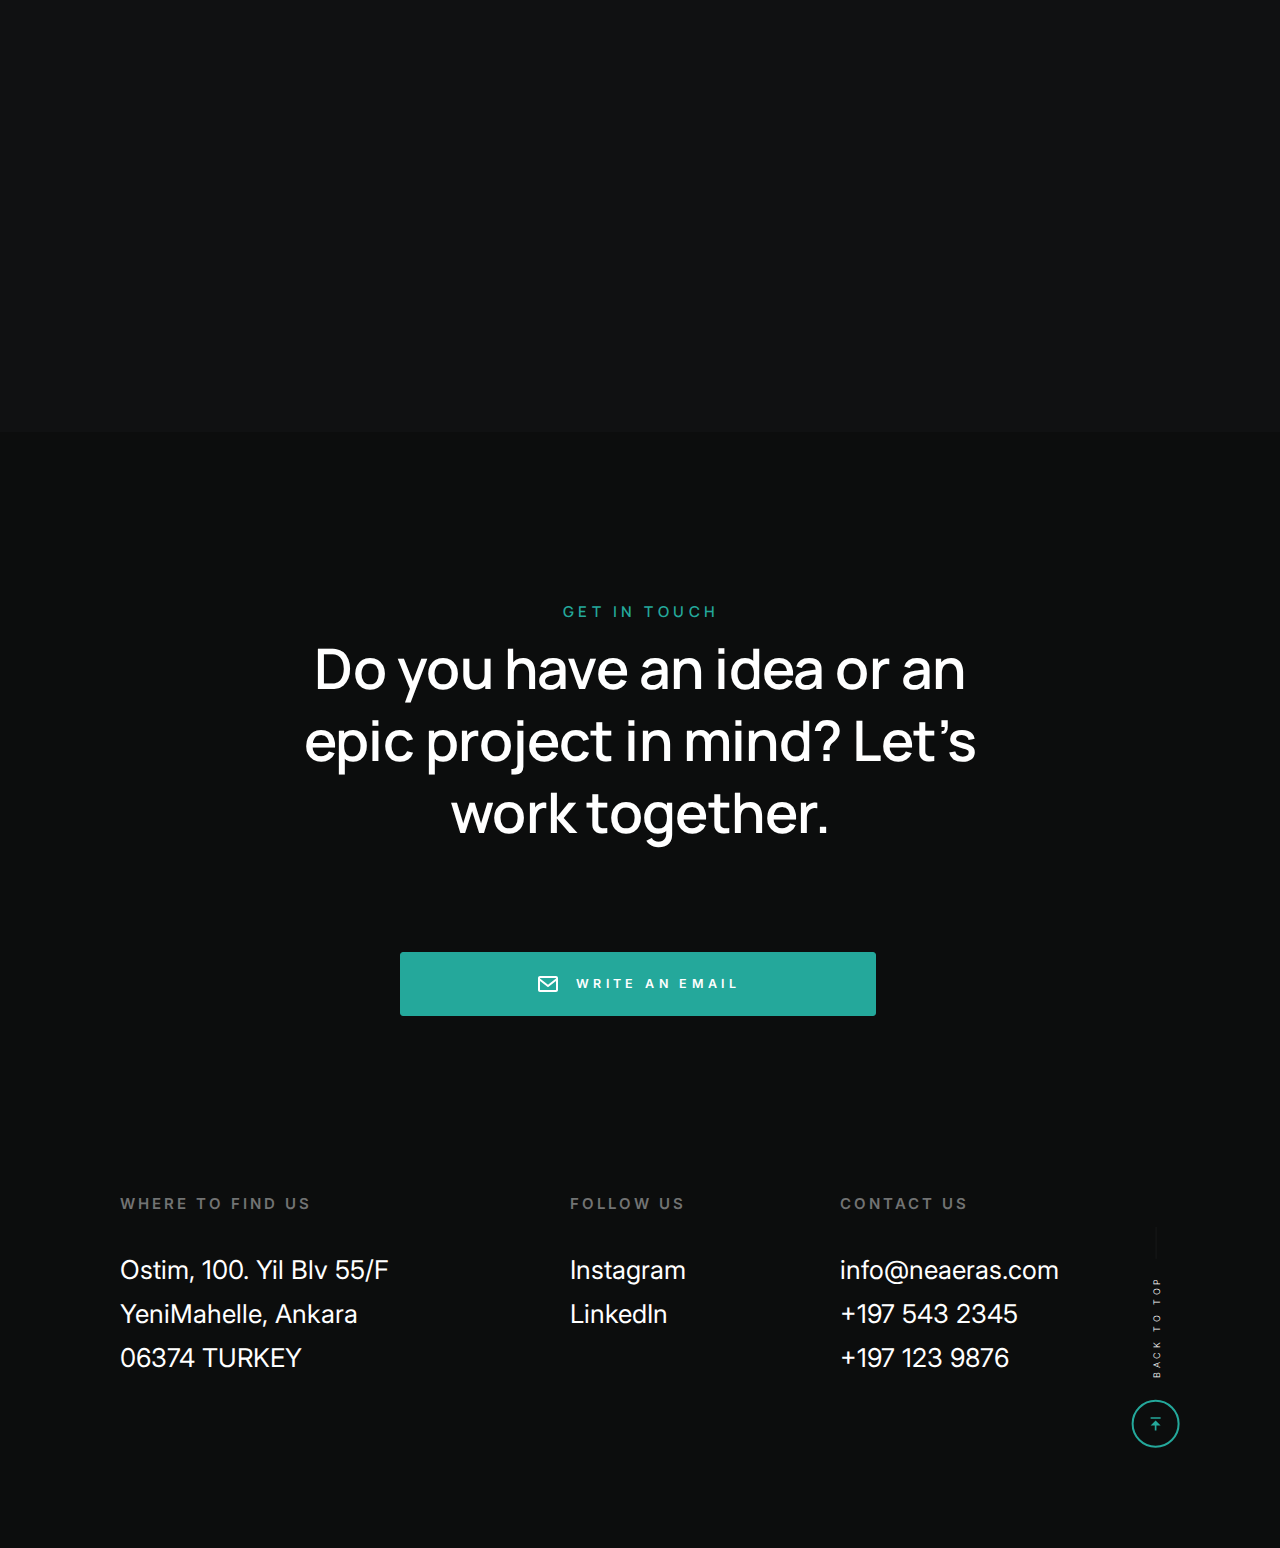
==== commit 8280638d: "footer changed" ====
--- a/index.html
+++ b/index.html
@@ -393,13 +393,13 @@
                         </div>
                         <div class="folio-item__info">
                             <div class="folio-item__cat">Podcast Production, Content Creation, Audio Design</div>
-                            <h4 class="folio-item__title">Hnager Talk</h4>
+                            <h4 class="folio-item__title">Zenith Aerospace</h4>
                         </div>
                         <a href="zenith.html" title="Project Link" class="folio-item__project-link">
                             Project Link
                         </a>
                         <div class="folio-item__caption">
-                            <p>Designed and launched a professional podcast with crisp audio production, providing a platform for meaningful conversations in the aerospace industry.</p>
+                            <p>Focused on branding, delivering a fresh and impactful brand identity that reflects their innovation and expertise in the aerospace field. </p>
                         </div>
                     </div>
                 </div> <!-- end column -->
@@ -413,11 +413,11 @@
                         </div>
                         <div class="folio-item__info">
                             <div class="folio-item__cat">Branding, Visual Identity, Logo Design</div>
-                            <h4 class="folio-item__title">Zenith Aerospace</h4>
+                            <h4 class="folio-item__title">Hanger Talk</h4>
                         </div>
                         <a href="aerospace.html" title="Project Link" class="folio-item__project-link">Project Link</a>
                         <div class="folio-item__caption">
-                            <p>Focused on branding, delivering a fresh and impactful brand identity that reflects their innovation and expertise in the aerospace field.</p>
+                            <p>Designed and launched a professional podcast with crisp audio production, providing a platform for meaningful conversations in the aerospace industry.</p>
                         </div>
                     </div>
                 </div> <!-- end column -->
@@ -556,10 +556,10 @@
 
             <div class="row row-x-center text-center s-contact__content">
                 <div class="column lg-12">
-                    <p class="lead">
+                    <!-- <p class="lead">
                     Nunc interdum lacus sit amet orci. Vestibulum dapibus nunc ac augue. Fusce vel dui. In ac felis 
                     quis tortor malesuada pretium. Curabitur vestibulum aliquam leo. Quasi sed at voluptas corrupti eius distinctio.
-                    </p>
+                    </p> -->
                     <div class="btn-wrap">
                         <a href="#0" class="btn btn--primary">
                             <svg xmlns="http://www.w3.org/2000/svg" width="24" height="24" viewBox="0 0 24 24" style="fill:rgba(0, 0, 0, 1);transform:;-ms-filter:"><path d="M20,4H4C2.897,4,2,4.897,2,6v12c0,1.103,0.897,2,2,2h16c1.103,0,2-0.897,2-2V6C22,4.897,21.103,4,20,4z M20,6v0.511 l-8,6.223L4,6.512V6H20z M4,18V9.044l7.386,5.745C11.566,14.93,11.783,15,12,15s0.434-0.07,0.614-0.211L20,9.044L20.002,18H4z"></path></svg>
@@ -586,9 +586,10 @@
                         <h4 class="h6">Follow Us</h4>
         
                         <ul class="contact-list">
-                            <li><a href="#0">Facebook</a></li>
-                            <li><a href="#0">Twitter</a></li>
+                            <!-- <li><a href="#0">Facebook</a></li> -->
+                            <!-- <li><a href="#0">Twitter</a></li> -->
                             <li><a href="#0">Instagram</a></li>
+                            <li><a href="#0">LinkedIn</a></li>
                         </ul>
                     </div>
         
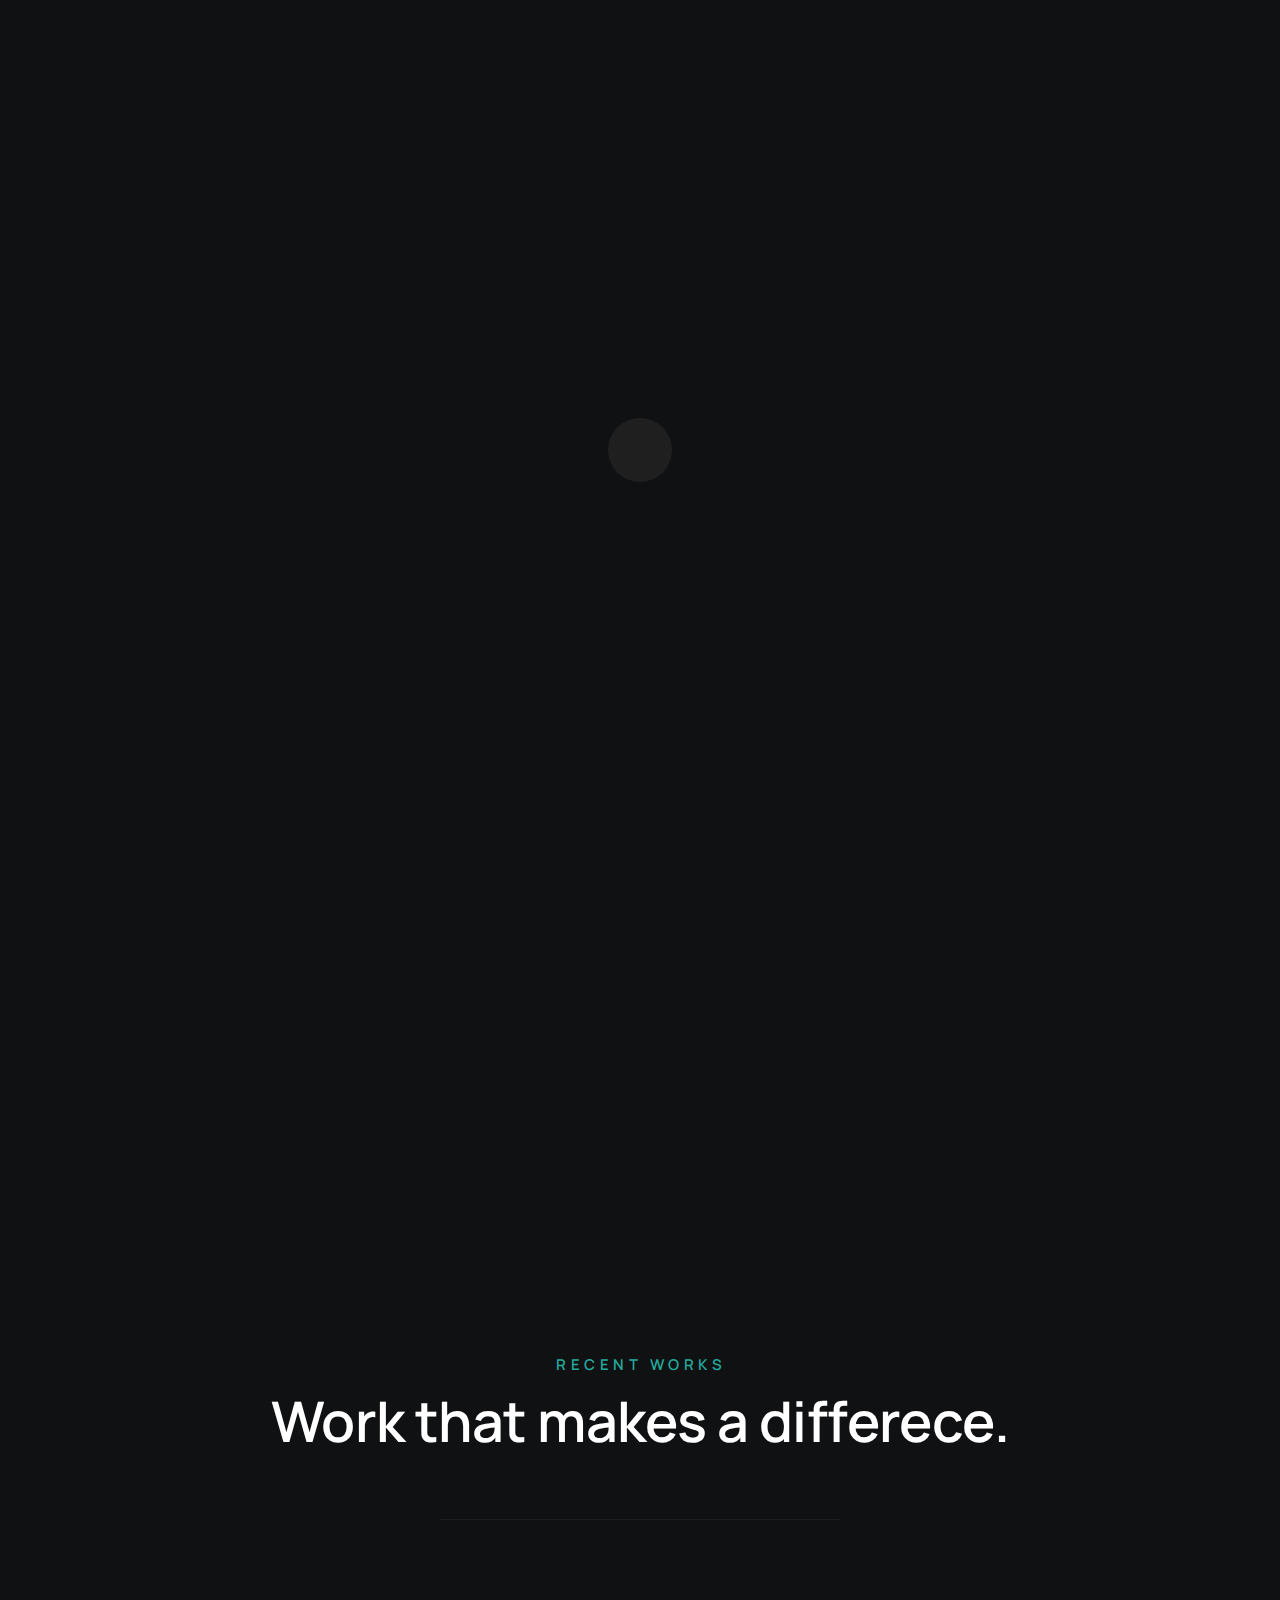
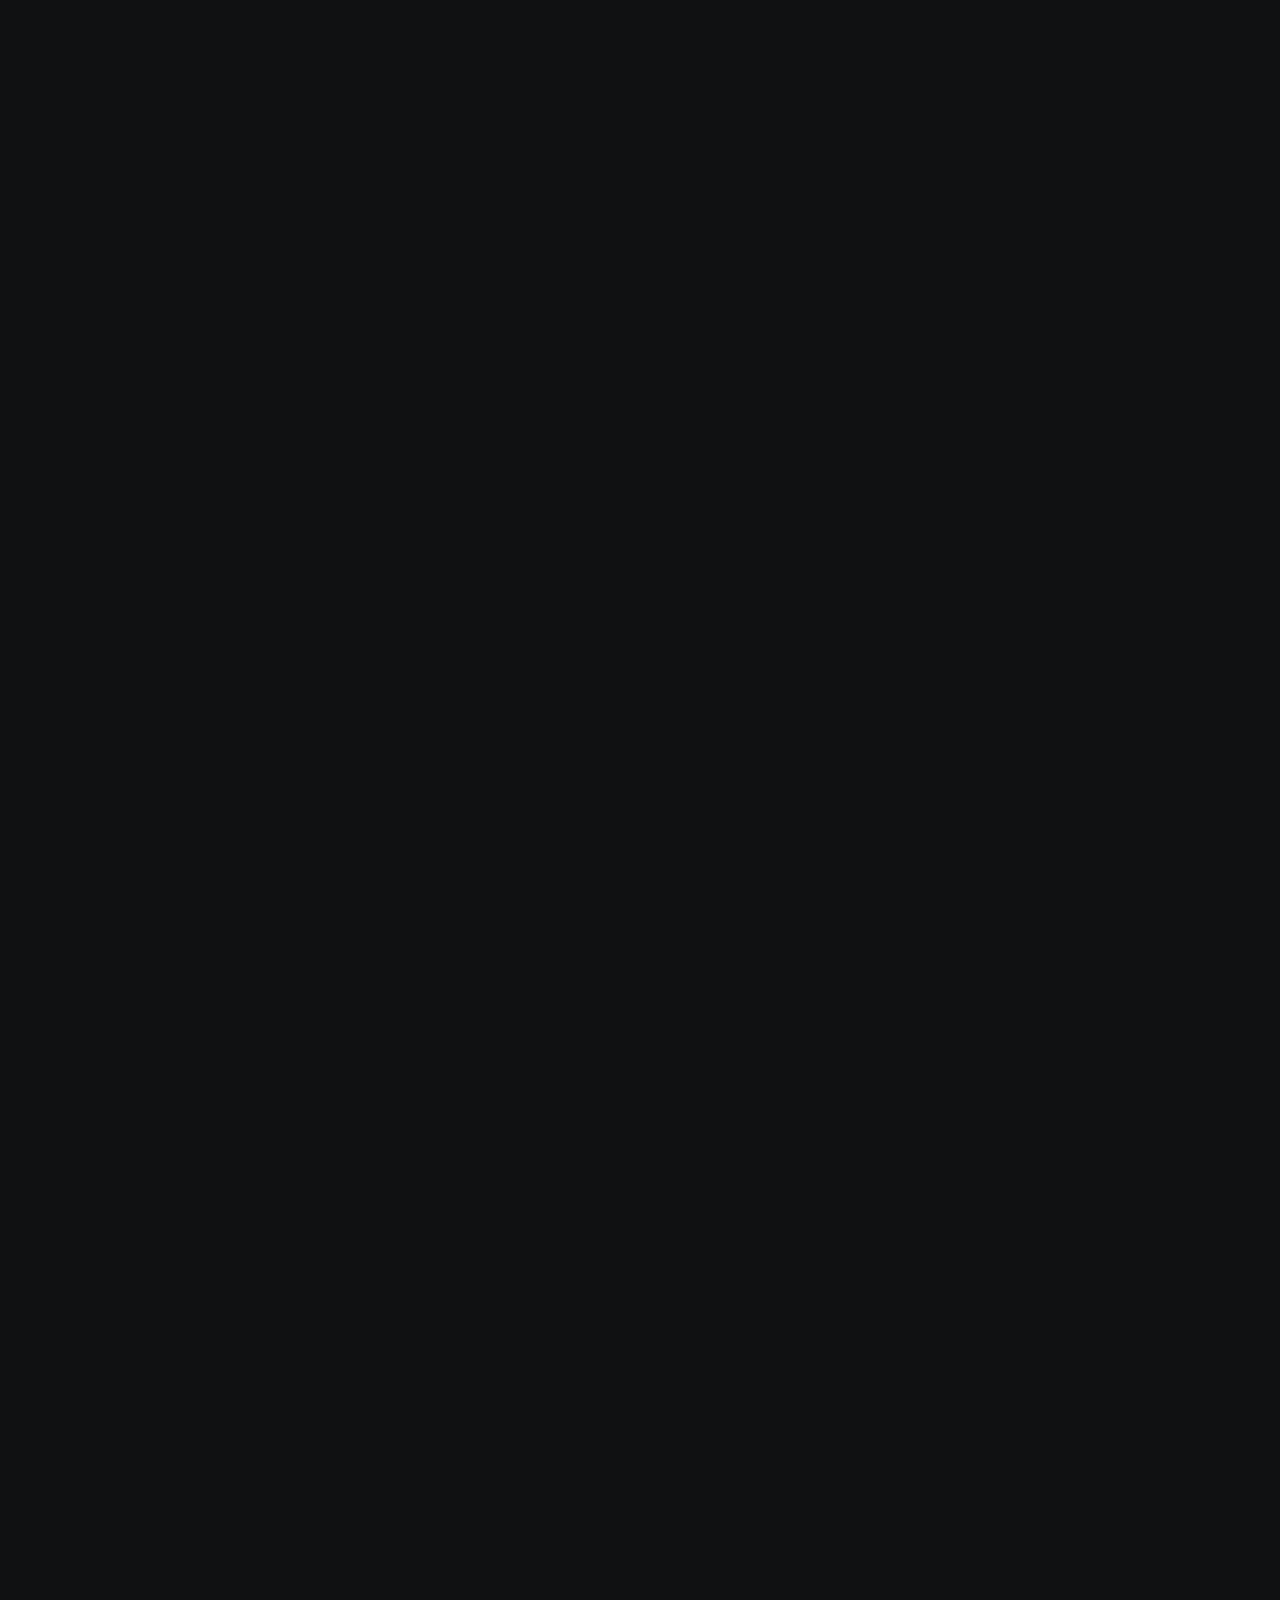
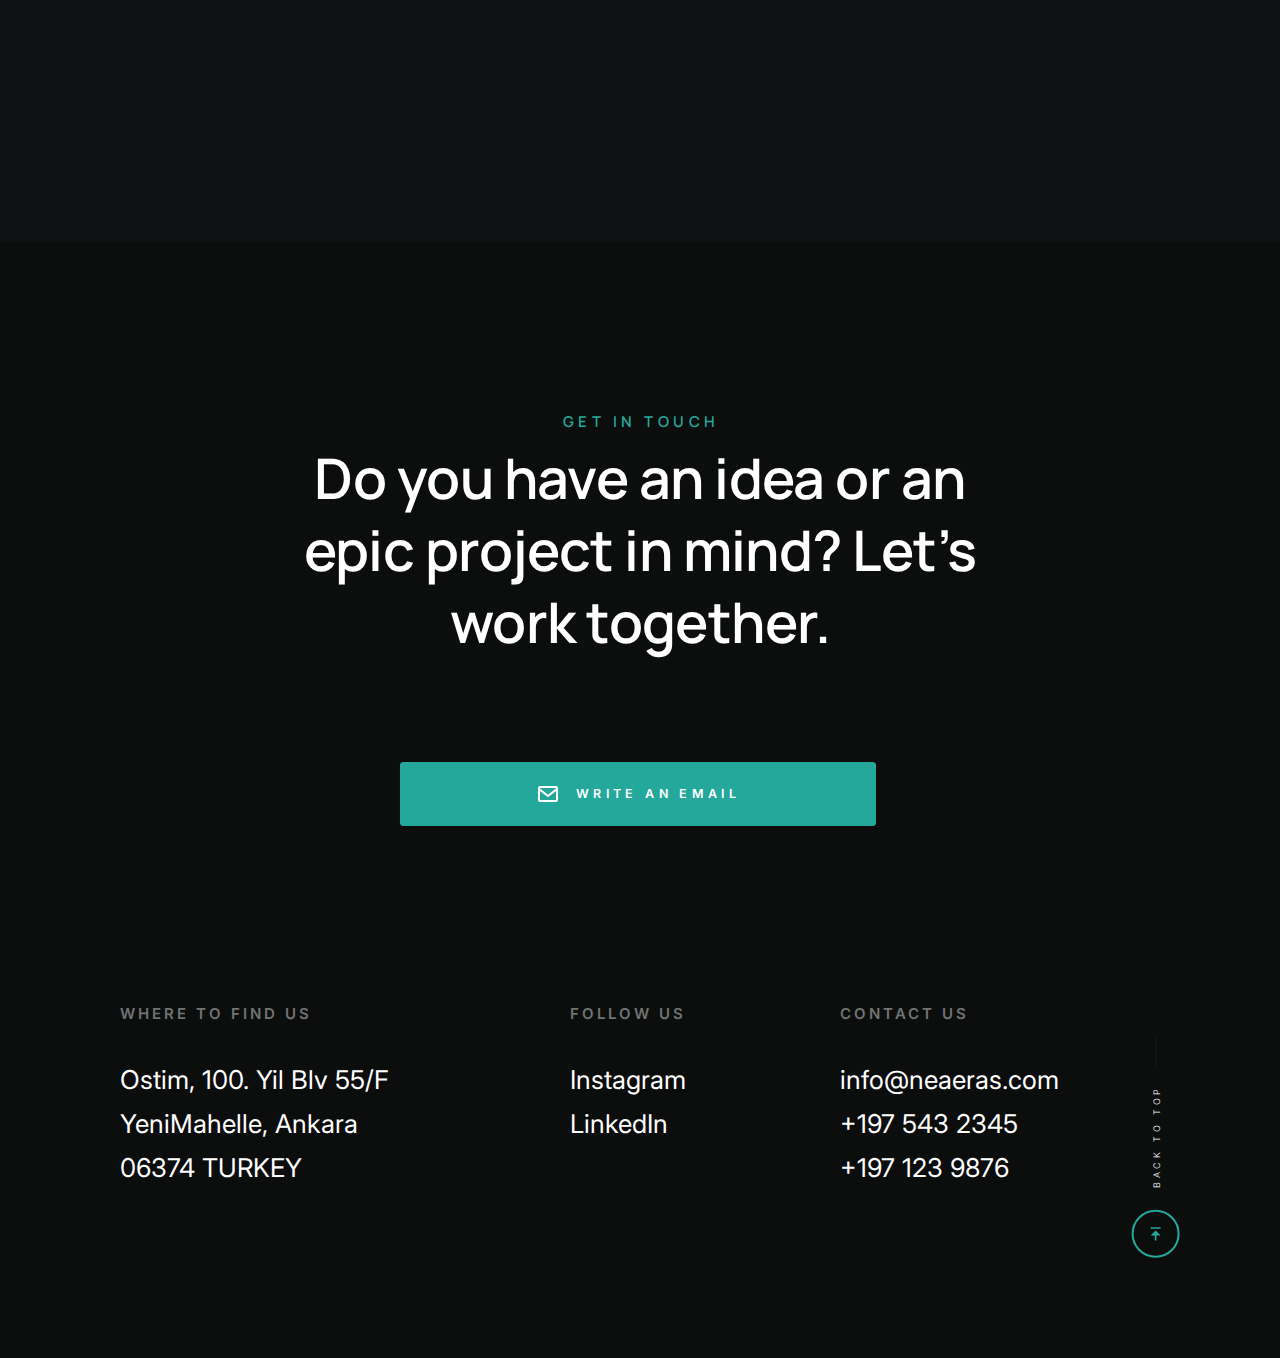
==== commit cb1bc0ce: "ready for puplishing" ====
--- a/index.html
+++ b/index.html
@@ -111,10 +111,11 @@
       <div class="fullscreen-menu">
         <div class="title"></div>
         <ul>
-            <li class="menu-item-home"><a href="#home">Home</a></li>
-            <li class="menu-item-about"><a href="#about">About</a></li>
-            <li class="menu-item-services"><a href="#services">Services</a></li>
-            <li class="menu-item-contact"><a href="#contact">Contact</a></li>
+            <!-- <li class="menu-item-home"><a href="#home">Home</a></li> -->
+            <li class="menu-item-about"><a href="#target_on_about">ABOUT</a></li>
+            <li class="menu-item-about"><a href="#works">WORKS</a></li>
+            <!-- <li class="menu-item-services"><a href="#services">Services</a></li> -->
+            <li class="menu-item-contact"><a href="#contact">CONTACTS</a></li>
         </ul>
     </div>
 
@@ -125,7 +126,7 @@
             <div class="row">
                 <div class="column">
                     <div class="s-intro__top-block">
-                        <span class="s-intro__bg"></span>
+                        <!-- <span class="s-intro__bg"></span> -->
 
                         <h1 class="s-intro__text">
                             <span>A</span> WEB DESIGN AND <br>
@@ -133,7 +134,7 @@
                             <span>BASED IN TURKEY</span>.
                         </h1>
 
-                        <a href="#works" class="s-intro__scroll-down smoothscroll">
+                        <a href="#works" id='target_on_about' class="s-intro__scroll-down smoothscroll">
                             <span>Scroll Down</span>
                             <svg xmlns="http://www.w3.org/2000/svg" width="24" height="24" viewBox="0 0 24 24" style="fill:rgba(0, 0, 0, 1);transform:rotate(180deg);-ms-filter:progid:DXImageTransform.Microsoft.BasicImage(rotation=2)"><path d="M21 11L6.414 11 11.707 5.707 10.293 4.293 2.586 12 10.293 19.707 11.707 18.293 6.414 13 21 13z"></path></svg>
                         </a>
@@ -141,14 +142,12 @@
                 </div>
             </div>
 
-            <div class="row row-x-center s-intro__about-wrap">
+            <div id = 'about' class="row row-x-center s-intro__about-wrap">
                 <div class="column s-intro__about">
                     <h2 class="s-intro__about-title">Hello, We Are NeaEra.</h2>
 
                     <p>
-                        At NeaEras, we believe in turning ideas into visually stunning realities. We specialize in crafting unique websites and creating powerful branding designs that make businesses stand out. From sleek, functional websites to memorable logos and complete branding packages, we’re here to help your brand shine.
-
-                        Our team is driven by creativity and a passion for design. Whether you're starting from scratch or looking to refresh your brand, we tailor every project to fit your vision. Let’s build something remarkable together
+                        At NeaEras, we turn ideas into visually stunning realities, specializing in unique websites and impactful branding designs that make businesses shine. From sleek websites to memorable logos and full branding packages, our creative team tailors each project to your vision. Let’s build something remarkable together.
                     </p>
 
                 </div>
@@ -211,9 +210,10 @@
                         your business
                     </h1>
                 </div>
-            </div> end section-header -->
-<!--     
-            <div class="row services-list block-lg-one-half block-tab-whole" data-animate-block>
+            </div>  -->
+            <!-- end section-header -->
+     
+            <!-- <div class="row services-list block-lg-one-half block-tab-whole" data-animate-block>
     
                 <div class="column service-item" data-animate-el>
                     <div class="service-icon-block">
@@ -290,12 +290,14 @@
                         mattis pellentesque id nibh tortor id aliquet lectus proin. Orci eu lobortis elementum nibh 
                         tellus. Tortor vitae purus faucibus ornare suspendisse.
                         </p>
-                    </div>  -->
-                <!-- </div>  -->
-    
-            <!--</div>  end services-list -->
-
-        <!--</section>  end s-services -->
+                    </div>  
+                </div>  -->
+    
+            <!-- </div>   -->
+            <!-- end services-list -->
+
+        <!-- </section>   -->
+        <!-- end s-services -->
 
 
         <!-- ## works
@@ -305,7 +307,7 @@
             <div class="row section-header section-header--dark has-bottom-sep">
                 <div class="column lg-12">
                     <h3 class="text-pretitle">Recent Works</h3>
-                    <h1 class="text-display-title">Here are some of our favorite projects we have done lately. Feel free to  check them out.</h1>
+                    <h1 class="text-display-title"><span>Work</span> that makes a differece.</h1>
                 </div>
             </div> <!-- end section-header -->
 
@@ -434,12 +436,12 @@
 
                     <div class="swiper-container clients" data-animate-el>
                         <div class="swiper-wrapper clients__content">
-                            <a href="#0" title="" class="swiper-slide clients__slide"><img src="images/icons/clients/home_project_icons_blackstone (1).png" /></a>
-                            <a href="#0" title="" class="swiper-slide clients__slide"><img src="images/icons/clients/home_project_icons_Pullo (1).png" /></a>
-                            <a href="#0" title="" class="swiper-slide clients__slide"><img src="images/icons/clients/home_project_icons_ansari (1).png" /></a>
-                            <a href="#0" title="" class="swiper-slide clients__slide"><img src="images/icons/clients/home_project_icons_aerospace (1).png" /></a>
-                            <a href="#0" title="" class="swiper-slide clients__slide"><img src="images/icons/clients/home_project_icons_zenith (1).png" /></a>
-                            <a href="#0" title="" class="swiper-slide clients__slide"><img src="images/icons/clients/home_project_icons_wecontrol (1).png" /></a>
+                            <a href="/Blackstone.html" title="" class="swiper-slide clients__slide"><img src="images/icons/clients/home_project_icons_blackstone (1).png" /></a>
+                            <a href="/pullokiska.html" title="" class="swiper-slide clients__slide"><img src="images/icons/clients/home_project_icons_Pullo (1).png" /></a>
+                            <a href="/ansari.html" title="" class="swiper-slide clients__slide"><img src="images/icons/clients/home_project_icons_ansari (1).png" /></a>
+                            <a href="/aerospace.html" title="" class="swiper-slide clients__slide"><img src="images/icons/clients/home_project_icons_aerospace (1).png" /></a>
+                            <a href="/zenith.html" title="" class="swiper-slide clients__slide"><img src="images/icons/clients/home_project_icons_zenith (1).png" /></a>
+                            <a href="/wecontrol.html" title="" class="swiper-slide clients__slide"><img src="images/icons/clients/home_project_icons_wecontrol (1).png" /></a>
                         </div>
 
                         <!-- <div class="swiper-pagination"></div> -->
@@ -472,31 +474,30 @@
 
                             <div class="testimonial-slider__slide swiper-slide">
                                 <div class="testimonial-slider__author">
-                                    <img src="images/avatars/user-farouq.jpeg" alt="Author image" class="testimonial-slider__avatar">
+                                    <img src="images/avatars/user-sajjad.jpeg" alt="Author image" class="testimonial-slider__avatar">
                                     <cite class="testimonial-slider__cite">
-                                        <strong>Farouq Zafar</strong>
-                                        <span>Software Developer, Ostim Technical University</span>
+                                        <strong><a href="https://tr.linkedin.com/in/sajad-najibullah-633a5b288" target="_blank">Sajjad</a></strong>
+                                        <span>Graphic Designer</span>
                                     </cite>
                                 </div>
                                 <p>
-                                Molestiae incidunt consequatur quis ipsa autem nam sit enim magni. Voluptas tempore rem. 
-                                Explicabo a quaerat sint autem dolore ducimus ut consequatur neque. Nisi dolores quaerat fuga rem nihil nostrum.
-                                Laudantium quia consequatur molestias.
+                                    With a sharp eye for detail and a passion for creativity, our designer crafts visuals that speak volumes. From branding to marketing materials, they bring ideas to life through thoughtful, impactful design.
                                 </p>
                             </div> <!-- end testimonial-slider__slide -->
             
                             <div class="testimonial-slider__slide swiper-slide">
                                 <div class="testimonial-slider__author">
-                                    <img src="images/avatars/user-sajjad.jpeg" alt="Author image" class="testimonial-slider__avatar">
+                                    <img src="images/avatars/user-farouq.jpeg" alt="Author image" class="testimonial-slider__avatar">
                                     <cite class="testimonial-slider__cite">
-                                        <strong>Sajjad Najibullah</strong>
-                                        <span>CEO, Google</span>
+                                        <strong><a href="https://www.linkedin.com/in/farouq-zafar/" target="_blank">Farouq</a></strong>
+                                        <span>Software Developer</span>
                                     </cite>
                                 </div>
                                 <p>
-                                Excepturi nam cupiditate culpa doloremque deleniti repellat. Veniam quos repellat voluptas animi adipisci.
-                                Nisi eaque consequatur. Voluptatem dignissimos ut ducimus accusantium perspiciatis.
-                                Quasi voluptas eius distinctio. Atque eos maxime.
+                                    Our web designer specializes in creating clean,
+                                    responsive, and engaging websites. They focus on
+                                    building user-friendly interfaces that elevate brands
+                                    and deliver seamless experiences across all devices.
                                 </p>
                             </div> <!-- end testimonial-slider__slide -->
             
--- a/css/styles.css
+++ b/css/styles.css
@@ -3268,9 +3268,10 @@
 .s-intro__text {
     font-family    : var(--font-2);
     font-weight    : 500;
-    font-size      : calc(var(--text-huge) * var(--text-huge-multiplier));
+    /* font-size      : calc(var(--text-huge) * var(--text-huge-multiplier)); */
+    font-size       :85px;     
     line-height    : var(--text-huge-line-height);
-    letter-spacing : normal;
+    letter-spacing: 1.5mm;
     text-align     : center;
     margin         : 0;
     padding-bottom : calc(10 * var(--space));
@@ -3428,6 +3429,8 @@
 }
 .title {
     font-size: 3em;
+    /* font-weight: bold; */
+    /* text-transform: uppercase; */
     letter-spacing: .3em;
     color: #fff;
     margin-bottom: 50px;
@@ -3527,12 +3530,12 @@
 
 .fullscreen-menu ul li a {
     display: block;
-    width: 100%;
+    /* width: 100%; */
     height: 100%;
     color: #ffffff;
     font-family: var(--font-mono);
     font-size: large;
-    font-weight: 400;
+    font-weight: 600;
     font-size: 2em;
     text-decoration: none;
     letter-spacing: .2em;
